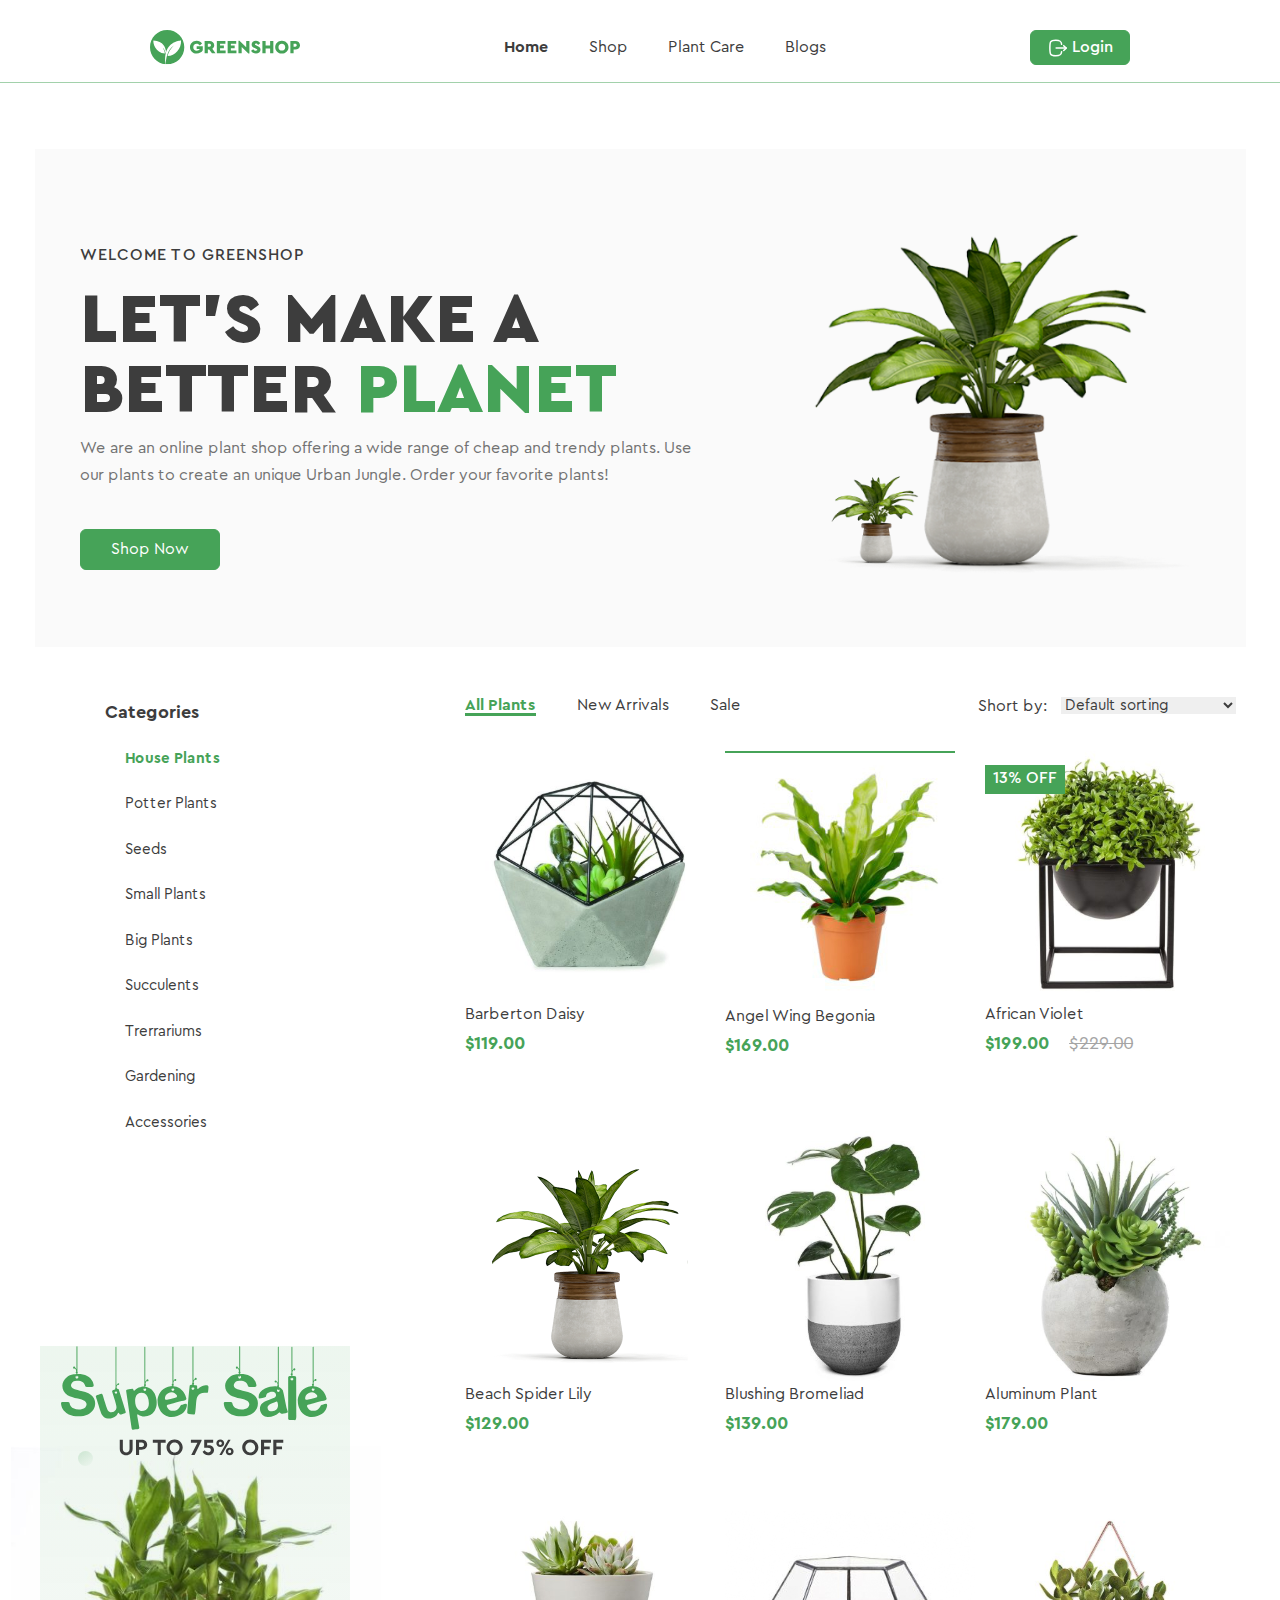
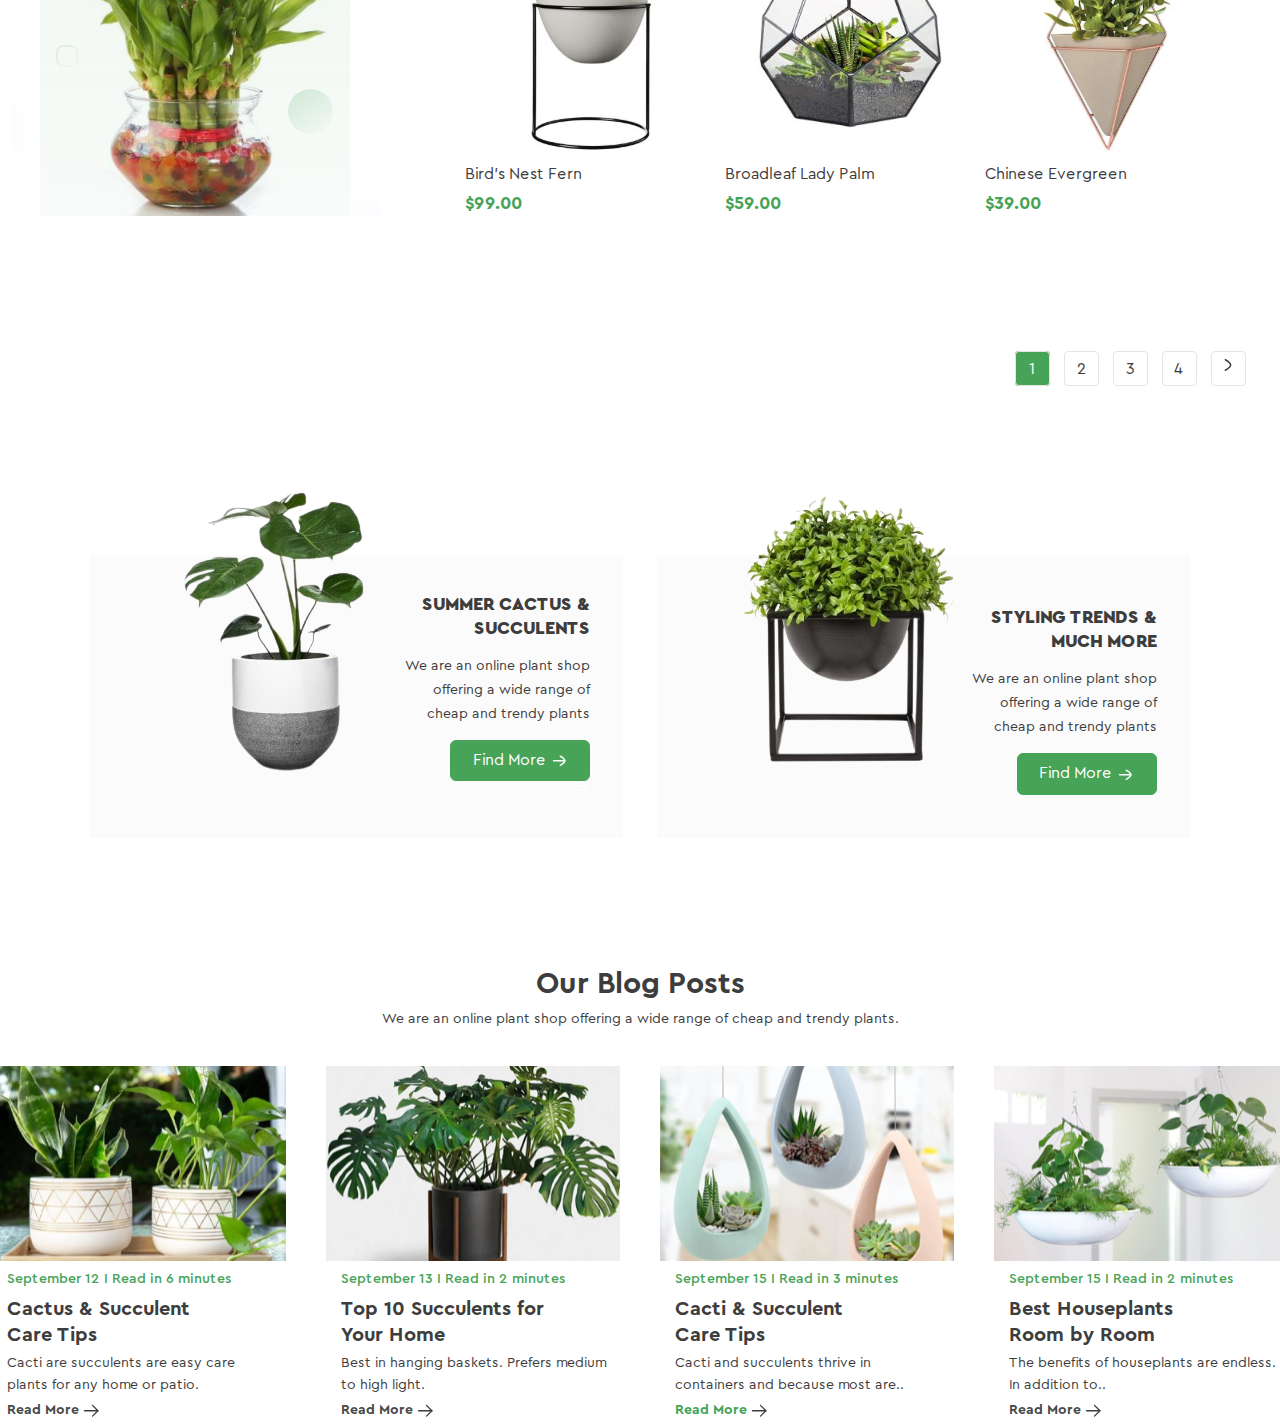
==== index.html @ 26a309f2 "Changes file" ====
<!DOCTYPE html>
<html lang="en">
  <head>
    <meta charset="UTF-8" />
    <meta name="viewport" content="width=device-width, initial-scale=1.0" />
    <title>Greenshop</title>
    <link rel="stylesheet" href="styles/normalize.css" />
    <link rel="stylesheet" href="styles/styles.css" />
  </head>
  <body>
    <div class="main_container">
      <header class="header">
        <div class="header_container">
          <div class="logo">
            <strong
              ><img src="images/Logo-2.svg" alt="logo" class="logo_2"
            /></strong>
          </div>
          <nav class="header_nav">
            <ul class="header_list">
              <li class="active_1">
                <a class="link link_2" href="#"> Home</a>
              </li>
              <li><a class="link" href="#">Shop</a></li>
              <li>
                <a class="link" href="#">Plant Care</a>
                <ul class="submenu">
                  <li class="submenu_category">
                    <a href="#" class="text_submenu_1">Drainage</a>
                  </li>
                  <li class="submenu_category">
                    <a href="#" class="text_submenu_1">Fungicides</a>
                  </li>
                  <li class="submenu_category">
                    <a href="#" class="text_submenu_1">Fertilizer</a>
                  </li>
                  <li class="submenu_category">
                    <a href="#" class="text_submenu_1"
                      >Priming<img
                        src="images/Frame_right.png"
                        alt=""
                        class="frame_black_right"
                      />
                      <img
                        src="images/Frame_left_white.png"
                        alt=""
                        class="frame_white_left"
                      />
                    </a>
                    <ul class="second_menu">
                      <li>
                        <a href="#" class="text_second_menu">Universal</a>
                      </li>
                      <li>
                        <a href="#" class="text_second_menu">For Ficus</a>
                      </li>
                      <li>
                        <a href="#" class="text_second_menu">For Cacti</a>
                      </li>
                      <li>
                        <a href="#" class="text_second_menu">For Citrus</a>
                      </li>
                      <li>
                        <a href="#" class="text_second_menu"
                          >For those in bloom</a
                        >
                      </li>
                      <li>
                        <a href="#" class="text_second_menu">For Orchids</a>
                      </li>
                    </ul>
                  </li>
                </ul>
              </li>
              <li><a class="link" href="#">Blogs</a></li>
            </ul>
          </nav>
          <a class="button_login" href="registration.html">
            <img class="Logout" src="images/Logout.svg" alt="" />
            Login
          </a>
        </div>
      </header>
      <main>
        <div class="banner_container">
          <section class="banner">
            <div class="baner__text">
              <p class="text_1">Welcome to GreenShop</p>
              <h1>Let’s Make a Better <span class="divided">Planet</span></h1>
              <p class="text_2">
                We are an online plant shop offering a wide range of cheap and
                trendy plants. Use our plants to create an unique Urban Jungle.
                Order your favorite plants!
              </p>
              <a class="button_2" href="#">shop now</a>
            </div>
            <div class="banner_images">
              <img
                class="banner_img"
                src="images/img-banner.png"
                alt="flower"
              />
            </div>
          </section>
        </div>
        <section class="content_holder_clearfix">
          <aside class="sidebar">
            <h3>Categories</h3>
            <ul class="sidebar_cat">
              <li class="active_3"><a href="#">House Plants</a></li>
              <li><a href="#">Potter Plants</a></li>
              <li><a href="#">Seeds</a></li>
              <li><a href="#">Small Plants</a></li>
              <li><a href="#">Big Plants</a></li>
              <li><a href="#">Succulents</a></li>
              <li><a href="#">Trerrariums</a></li>
              <li><a href="#">Gardening</a></li>
              <li><a href="#">Accessories</a></li>
            </ul>
            <div class="sidebar_sale">
              <img
                src="images/Super-Sale-Banner.svg"
                alt="advertising"
                class="advertising"
              />
            </div>
          </aside>
          <div class="content_sidebar">
            <div class="product_sort_clearfix">
              <div class="product_sort_filter_1">
                <ul class="product_sort_filter">
                  <li class="active"><a href="#">All Plants</a></li>
                  <li><a href="#">New Arrivals</a></li>
                  <li><a href="#">Sale</a></li>
                </ul>
              </div>
              <div class="product_sort_sorting">
                <span class="product_sort_sorting_title">Short by:</span>
                <select name="sort-by" id="sort" class="sort">
                  <option value="default" class="product_sort_option">
                    Default sorting
                  </option>
                  <option value="price-low">Price: from low to high</option>
                  <option value="price-high">Price: from high to low</option>
                </select>
              </div>
            </div>
            <ul class="product_list">
              <li class="product_item">
                <div class="product_img">
                  <img
                    src="images/image_product01.svg"
                    alt=""
                    class="product_1"
                  />
                  <ul class="product_icon">
                    <li>
                      <a href="#" class="product_icon_link">
                        <svg width="20" height="20">
                          <use
                            href="images/symbol-defs.svg#icon-shopping_1"
                          ></use>
                        </svg>
                      </a>
                    </li>
                    <li>
                      <a href="#" class="product_icon_link">
                        <svg width="20" height="20">
                          <use href="images/symbol-defs.svg#icon-heart"></use>
                        </svg>
                      </a>
                    </li>
                    <li>
                      <a href="#" class="product_icon_link">
                        <svg width="20" height="20">
                          <use href="images/symbol-defs.svg#icon-Frame"></use>
                        </svg>
                      </a>
                    </li>
                  </ul>
                </div>
                <h4>Barberton Daisy</h4>
                <span class="price">$119.00</span>
              </li>

              <li class="product_item_2">
                <div class="product_img">
                  <div class="strip">
                    <img src="images/product-2.svg" alt="" class="product_2" />
                  </div>
                  <ul class="product_icon">
                    <li>
                      <a href="#" class="product_icon_link">
                        <svg width="20" height="20">
                          <use
                            href="images/symbol-defs.svg#icon-shopping_1"
                          ></use>
                        </svg>
                      </a>
                    </li>
                    <li>
                      <a href="#" class="product_icon_link">
                        <svg width="20" height="20">
                          <use
                            href="images/symbol-defs.svg#icon-heart"
                          ></use></svg
                      ></a>
                    </li>
                    <li>
                      <a href="#" class="product_icon_link">
                        <svg width="20" height="20">
                          <use
                            href="images/symbol-defs.svg#icon-Frame"
                          ></use></svg
                      ></a>
                    </li>
                  </ul>
                </div>
                <h4 class="text_angel_wing">Angel Wing Begonia</h4>
                <span class="price_2">$169.00</span>
              </li>

              <li class="product_item">
                <div class="product_img_3">
                  <span class="info_sale">13% off</span>
                  <img src="images/product3.svg" alt="" class="product_1" />
                  <ul class="product_icon">
                    <li>
                      <a href="#" class="product_icon_link">
                        <svg width="20" height="20">
                          <use
                            href="images/symbol-defs.svg#icon-shopping_1"
                          ></use>
                        </svg>
                      </a>
                    </li>
                    <li>
                      <a href="#" class="product_icon_link">
                        <svg width="20" height="20">
                          <use
                            href="images/symbol-defs.svg#icon-heart"
                          ></use></svg
                      ></a>
                    </li>
                    <li>
                      <a href="#" class="product_icon_link"
                        ><svg width="20" height="20">
                          <use
                            href="images/symbol-defs.svg#icon-Frame"
                          ></use></svg
                      ></a>
                    </li>
                  </ul>
                </div>
                <h4>African Violet</h4>
                <span class="price">$199.00</span>
                <del class="price_crossed_out">$229.00</del>
              </li>

              <li class="product_item">
                <div class="product_img">
                  <img src="images/product4.svg" alt="" class="product4" />
                  <ul class="product_icon">
                    <li>
                      <a href="#" class="product_icon_link">
                        <svg width="20" height="20">
                          <use
                            href="images/symbol-defs.svg#icon-shopping_1"
                          ></use>
                        </svg>
                      </a>
                    </li>
                    <li>
                      <a href="#" class="product_icon_link">
                        <svg width="20" height="20">
                          <use
                            href="images/symbol-defs.svg#icon-heart"
                          ></use></svg
                      ></a>
                    </li>
                    <li>
                      <a href="#" class="product_icon_link"
                        ><svg width="20" height="20">
                          <use
                            href="images/symbol-defs.svg#icon-Frame"
                          ></use></svg
                      ></a>
                    </li>
                  </ul>
                </div>
                <h4>Beach Spider Lily</h4>
                <span class="price">$129.00</span>
              </li>

              <li class="product_item">
                <div class="product_img">
                  <img src="images/product5.svg" alt="" class="product_1" />
                  <ul class="product_icon">
                    <li>
                      <a href="#" class="product_icon_link">
                        <svg width="20" height="20">
                          <use
                            href="images/symbol-defs.svg#icon-shopping_1"
                          ></use>
                        </svg>
                      </a>
                    </li>
                    <li>
                      <a href="#" class="product_icon_link">
                        <svg width="20" height="20">
                          <use
                            href="images/symbol-defs.svg#icon-heart"
                          ></use></svg
                      ></a>
                    </li>
                    <li>
                      <a href="#" class="product_icon_link"
                        ><svg width="20" height="20">
                          <use
                            href="images/symbol-defs.svg#icon-Frame"
                          ></use></svg
                      ></a>
                    </li>
                  </ul>
                </div>
                <h4>Blushing Bromeliad</h4>
                <span class="price">$139.00</span>
              </li>

              <li class="product_item">
                <div class="product_img">
                  <img src="images/product6.svg" alt="" class="product_1" />
                  <ul class="product_icon">
                    <li>
                      <a href="#" class="product_icon_link">
                        <svg width="20" height="20">
                          <use
                            href="images/symbol-defs.svg#icon-shopping_1"
                          ></use>
                        </svg>
                      </a>
                    </li>
                    <li>
                      <a href="#" class="product_icon_link">
                        <svg width="20" height="20">
                          <use
                            href="images/symbol-defs.svg#icon-heart"
                          ></use></svg
                      ></a>
                    </li>
                    <li>
                      <a href="#" class="product_icon_link"
                        ><svg width="20" height="20">
                          <use
                            href="images/symbol-defs.svg#icon-Frame"
                          ></use></svg
                      ></a>
                    </li>
                  </ul>
                </div>
                <h4>Aluminum Plant</h4>
                <span class="price">$179.00</span>
              </li>

              <li class="product_item">
                <div class="product_img">
                  <img src="images/product7.svg" alt="" class="product_1" />
                  <ul class="product_icon">
                    <li>
                      <a href="#" class="product_icon_link">
                        <svg width="20" height="20">
                          <use
                            href="images/symbol-defs.svg#icon-shopping_1"
                          ></use>
                        </svg>
                      </a>
                    </li>
                    <li>
                      <a href="#" class="product_icon_link">
                        <svg width="20" height="20">
                          <use
                            href="images/symbol-defs.svg#icon-heart"
                          ></use></svg
                      ></a>
                    </li>
                    <li>
                      <a href="#" class="product_icon_link">
                        <svg width="20" height="20">
                          <use
                            href="images/symbol-defs.svg#icon-Frame"
                          ></use></svg
                      ></a>
                    </li>
                  </ul>
                </div>
                <h4>Bird's Nest Fern</h4>
                <span class="price">$99.00</span>
              </li>

              <li class="product_item">
                <div class="product_img">
                  <img src="images/product8.svg" alt="" class="product_1" />
                  <ul class="product_icon">
                    <li>
                      <a href="#" class="product_icon_link">
                        <svg width="20" height="20">
                          <use
                            href="images/symbol-defs.svg#icon-shopping_1"
                          ></use>
                        </svg>
                      </a>
                    </li>
                    <li>
                      <a href="#" class="product_icon_link">
                        <svg width="20" height="20">
                          <use
                            href="images/symbol-defs.svg#icon-heart"
                          ></use></svg
                      ></a>
                    </li>
                    <li>
                      <a href="#" class="product_icon_link"
                        ><svg width="20" height="20">
                          <use
                            href="images/symbol-defs.svg#icon-Frame"
                          ></use></svg
                      ></a>
                    </li>
                  </ul>
                </div>
                <h4>Broadleaf Lady Palm</h4>
                <span class="price">$59.00</span>
              </li>

              <li class="product_item">
                <div class="product_img">
                  <img src="images/product9.svg" alt="" class="product_1" />
                  <ul class="product_icon">
                    <li>
                      <a href="#" class="product_icon_link">
                        <svg width="20" height="20">
                          <use
                            href="images/symbol-defs.svg#icon-shopping_1"
                          ></use>
                        </svg>
                      </a>
                    </li>
                    <li>
                      <a href="#" class="product_icon_link">
                        <svg width="20" height="20">
                          <use
                            href="images/symbol-defs.svg#icon-heart"
                          ></use></svg
                      ></a>
                    </li>
                    <li>
                      <a href="#" class="product_icon_link"
                        ><svg width="20" height="20">
                          <use
                            href="images/symbol-defs.svg#icon-Frame"
                          ></use></svg
                      ></a>
                    </li>
                  </ul>
                </div>
                <h4>Chinese Evergreen</h4>
                <span class="price">$39.00</span>
              </li>
            </ul>
            <div class="pages">
              <ul class="pages">
                <li class="number_1"><a href="#">1</a></li>
                <li><a href="#">2</a></li>
                <li><a href="#">3</a></li>
                <li><a href="#">4</a></li>
                <li>
                  <a href="#">
                    <img src="images/arrow_right_2.svg" alt="" />
                  </a>
                </li>
              </ul>
            </div>
          </div>
        </section>

        <div class="twins_plants_container">
          <div class="twins_plants">
            <div class="twins_plants_img">
              <img src="images/twins_plant_1.png" alt="" />
            </div>
            <div class="text_right">
              <h1 class="text_bold_1">Summer cactus & succulents</h1>
              <p>
                We are an online plant shop offering a wide range of cheap and
                trendy plants
              </p>
              <div class="text_find_more">
                <a class="button_2" href="#"
                  >Find More
                  <img
                    src="images/white_arrow _right.svg"
                    alt=""
                    class="white_arrow"
                  />
                </a>
              </div>
              <img src="images/arrow.svg" alt="" />
            </div>
          </div>
          <div class="twins_plants">
            <div class="twins_plants_img">
              <img src="images/twins_plant_2.png" alt="" />
            </div>

            <div class="text_right">
              <h1 class="text_bold_1">Styling Trends & much more</h1>
              <p>
                We are an online plant shop offering a wide range of cheap and
                trendy plants
              </p>
              <a class="button_2" href="#"
                >Find More
                <img
                  src="images/white_arrow _right.svg"
                  alt=""
                  class="white_arrow"
                />
              </a>
            </div>
          </div>
        </div>

        <section class="blog_posts">
          <div class="blog_header">
            <h class="text_our_blog">Our Blog Posts</h>
            <p class="text_we_are_an_online">
              We are an online plant shop offering a wide range of cheap and
              trendy plants.
            </p>
          </div>
          <div class="blog_container">
            <div class="blog_container_text">
              <img src="images/1_img_flex.svg" alt="" class="plant" />
              <div class="all_text">
                <time datetime="2024-09-13"
                  >September 12 I Read in 6 minutes</time
                >
                <p class="bold_text_under_picture">
                  Cactus & Succulent<span class="new_line">Care Tips</span>
                </p>
                <p class="text_small">
                  Cacti are succulents are easy care plants for any home or
                  patio.
                </p>
                <a href="#" class="active"
                  >Read More
                  <img
                    src="images/small_arrow.svg"
                    alt=""
                    class="arrow_small"
                  />
                </a>
              </div>
            </div>

            <div class="blog_container_text">
              <img src="images/2_plants.svg" alt="" class="plant" />
              <div class="all_text">
                <time datetime="2024-09-12"
                  >September 13 I Read in 2 minutes</time
                >
                <p class="bold_text_under_picture">
                  Top 10 Succulents for<span class="new_line">Your Home</span>
                </p>
                <p class="text_small">
                  Best in hanging baskets. Prefers medium to high light.
                </p>
                <a href="#" class="active"
                  >Read More
                  <img
                    src="images/small_arrow.svg"
                    alt=""
                    class="arrow_small"
                  />
                </a>
              </div>
            </div>

            <div class="blog_container_text">
              <img src="images/3_img_flex.svg" alt="" class="plant" />
              <div class="all_text">
                <time datetime="2024-09-14"
                  >September 15 I Read in 3 minutes</time
                >
                <p class="bold_text_under_picture">
                  Cacti & Succulent <span class="new_line">Care Tips</span>
                </p>
                <p class="text_small">
                  Cacti and succulents thrive in containers and because most
                  are..
                </p>
                <a href="#" class="active_2"
                  >Read More
                  <img
                    src="images/small_arrow.svg"
                    alt=""
                    class="arrow_small"
                  />
                </a>
              </div>
            </div>

            <div class="blog_container_text">
              <img src="images/4_img_flex.svg" alt="" class="plant" />
              <div class="all_text">
                <time datetime="2024-09-15"
                  >September 15 I Read in 2 minutes</time
                >
                <p class="bold_text_under_picture">
                  Best Houseplants<span class="new_line">Room by Room</span>
                </p>
                <p class="text_small">
                  The benefits of houseplants are endless. In addition to..
                </p>
                <a href="#" class="active"
                  >Read More
                  <img
                    src="images/small_arrow.svg"
                    alt=""
                    class="arrow_small"
                  />
                </a>
              </div>
            </div>
          </div>
        </section>
      </main>
    </div>
  </body>
</html>
---- styles/styles.css ----
@font-face {
  font-family: "Cera Pro";
  src: url("../fonts/CeraPro-Regular.woff2") format("woff2");
  font-weight: normal;
  font-style: normal;
}

@font-face {
  font-family: "Cera Pro";
  src: url("../fonts/CeraPro-Black.woff2") format("woff2");
  font-weight: 900;
  font-style: normal;
}

@font-face {
  font-family: "Cera Pro";
  src: url("../fonts/CeraPro-Medium.woff2") format("woff2");
  font-weight: 500;
  font-style: normal;
}
@font-face {
  font-family: "Cera Pro";
  src: url("../fonts/CeraPro-Bold.woff2") format("woff2");
  font-weight: 700;
  font-style: normal;
}
body {
  font-family: "Cera Pro", sans-serif;
  line-height: 1.7;
  color: #3d3d3d;
  display: flex;
  font-size: 16px;
  justify-content: center;
}

.login-text {
  color: #2d2d2d;
  font-size: 20px;
  font-family: "Cera Pro", sans-serif;
  font-weight: 600;
  display: inline;
  border-radius: 5px;
  padding-left: 4%;
  margin-bottom: 70px;
}

.I-text {
  height: 16px;
  display: inline-block;
  border-left: 1px solid #848484;
  margin: 0 10px;
  width: 2px;
}

.button {
  background: #46a358;
  color: #fff;
  border: 6px solid #46a358;
  padding: 10px;
  text-align: center;
  font-size: 16px;
  border-radius: 5px;
  cursor: pointer;
  width: 304px;
  margin-top: 45px;
  margin-bottom: 41px;
  font-weight: 700;
}

.button:hover {
  background: #fff;
  color: #46a358;
}

.form-container {
  background: white;
  padding: 50px;
  border-radius: 10px;
  box-shadow: 0px 0px 10px rgba(0, 0, 0, 0.1);
  text-align: center;
  width: 350px;
  height: 667px;
  position: absolute;
  top: 50%;
  left: 50%;
  transform: translate(-50%, -50%);
}

.product4 {
  height: 250px;
  width: 250px;
}

input {
  display: block;
  margin-top: 10px;
  padding: 12px;
  margin: 16px 14px;
  width: 279px;
  border-radius: 5px;
  border: 1px solid #ccc;
  margin-top: 10px;
  margin-bottom: 20px;
}

.logo_2 {
  position: relative;
  left: 150px;
}

.social-login {
  display: flex;
  justify-content: center;
  align-items: center;
  text-align: center;
  width: 300px;
  height: 40px;
  border: 1px solid #ccc;
  text-decoration: none;
  gap: 10px;
  transition: 0.2s;
  margin-top: 5px;
  margin-bottom: 15px;
  border-radius: 5px;
  background-color: white;
  width: 300px;
  margin: 15px 14px;
}

.shift-right {
  font-size: 13px;
  font-weight: 400;
  color: #3d3d3d;
  display: block;
  margin: 30px auto;
}

.social-login:hover a {
  color: #1d26d2;
}

.shift-right::after,
.shift-right::before {
  content: "";
  display: inline-block;
  vertical-align: middle;
  margin: 0 14px;
  width: 95px;
  height: 1px;
  background: #eaeaea;
}

.register-text {
  color: #429352;
  font-size: 20px;
  font-family: "Cera Pro", sans-serif;
  font-weight: 600;
  display: inline;
  border-radius: 6px;
}

.header_container {
  border-bottom: 1px solid rgba(70, 163, 88, 50%);
  padding-top: 30px;
  padding-bottom: 17px;
  margin-bottom: 12px;
  display: flex;
  align-items: center;
  position: fixed;
  left: 0;
  right: 0;
  top: 0;
  background: #ffffff;
  z-index: 99999;
}
.banner_container {
  background-color: rgba(245, 245, 245, 50%);
  padding: 30px 15px;
  font-size: 16px;
  margin-bottom: 50px;
}
.clearfix::after {
  content: "";
  display: block;
  clear: both;
}
.logo {
  width: 150px;
  vertical-align: middle;
}
.header_social {
  width: 351px;
}

.header_nav {
  flex-grow: 1;
}

.product_sort_filter_1 {
  flex-grow: 1;
}

.header_list {
  list-style-type: none;
  text-decoration: none;
  color: #3d3d3d;
  padding-left: 0;
  display: flex;
  justify-content: center;
  margin: 0;
  padding: 0;
  position: relative;
}

.header_list li a {
  width: 100%;
}

.link {
  text-decoration: none;
  color: #3d3d3d;
  padding-bottom: 36px;
}
h1 {
  font-weight: 900;
  text-transform: uppercase;
  font-size: 70px;
  line-height: 1;
  margin: 0 0 10px;
  color: #3d3d3d;
}
.text_1 {
  font-weight: 500;
  text-transform: uppercase;
  color: #3d3d3d;
  letter-spacing: 1px;
}
.text_2 {
  color: #727272;
  margin-top: 0;
  margin-bottom: 40px;
}
.divided {
  color: #46a358;
}

.header_list .link:hover {
  border-bottom: solid 3px #46a358;
  position: relative;
  padding-bottom: 24px;
}

.link_2 {
  font-weight: 700;
}
.button_login {
  font-weight: 500;
  width: 100px;
  height: 35px;
  background-color: #46a358;
  color: #fff;
  border: 1px solid #46a358;
  padding: 3px 10px;
  font-size: 16px;
  text-decoration: none;
  text-align: center;
  border-radius: 6px;
  display: inline-block;
  vertical-align: middle;
  position: relative;
  right: 150px;
}

.button_login:hover {
  background: #fff;
  color: #46a358;
}

.Logout {
  display: inline-block;
  vertical-align: middle;
}
.button_2 {
  min-width: 140px;
  background-color: #46a358;
  color: #fff;
  display: inline-block;
  border: 1px solid #46a358;
  border-radius: 6px;
  padding: 6px 10px;
  text-decoration: none;
  text-align: center;
  text-transform: capitalize;
  text-transform: capitalize;
}

.button_2:hover {
  background: #fff;
  color: #46a358;
}

.text_find_more {
  text-align: right;
}

.text_find_more {
  text-align: right;
}

.banner_images {
  display: inline-block;
  vertical-align: middle;
  text-align: center;
  width: 38%;
}
.form_conteiner,
.text_email {
  display: flex;
  align-items: center;
  justify-content: center;
  gap: 10px;
}
.form-register,
.text_register {
  display: flex;
  align-items: center;
  justify-content: center;
  gap: 10px;
}
.login {
  background-color: #fff;
  color: black;
  width: 78px;
  height: 16px;
  font-size: 20px;
  line-height: 16px;
  border: 0;
}
.button_register {
  background-color: #fff;
  color: #46a358;
  width: 78px;
  height: 16px;
  font-size: 20px;
  line-height: 16px;
  border: 0;
}
.input {
  display: inline-block;
  margin-bottom: 20px;
}
.button_text {
  display: block;
  background-color: #46a358;
  color: #fff;
  width: 300px;
  height: 45px;
  border: 1px solid #46a358;
  padding: 10px;
  text-align: center;
  font-size: 16px;
  border-radius: 5px;
  margin: 0 auto 15px;
}

.button-text:hover {
  background-color: #fff;
  color: #46a358;
}

.social_login {
  display: flex;
  justify-content: center;
  align-items: center;
  width: 300px;
  height: 40px;
  border: 1px solid #eaeaea;
  text-decoration: none;
  gap: 10px;
  transition: 0.2s;
  margin: 0 auto 15px;
}

.social_login:hover {
  box-shadow: 4px 4px 4px rgb(0, 0, 0, 0.42);
}

.banner {
  padding: 30px;
  display: flex;
  align-items: center;
  justify-content: space-between;
}
.baner__text {
  flex-basis: 55%;
}

.active a,
.product_sort_filter a:hover {
  border-bottom: solid 3px #46a358;
  transition: border-bottom 0.3s ease;
}

.product_item_2 .product_img .strip {
  border-top: solid 2px #46a358;
}

.product_item:hover .product_img .product_1,
.product_item:hover .product_img_3 .product4,
.product_item:hover .product_img_3 .product_1 {
  border-top: solid 2px #46a358;
}

.strip img {
  transition: border-top 0.3s ease, opacity 0.3s ease;
}

.banner_img {
  max-width: 100%;
}

.ba .line::after,
.line::before {
  content: "";
  display: inline-block;
  vertical-align: middle;
  margin: 0 6px;
  width: 95px;
  height: 1px;
  background-color: #eaeaea;
}
.btn::after,
.btn::before {
  content: "";
  display: inline-block;
  vertical-align: middle;
  width: 0.3px;
  height: 16px;
  background-color: #3d3d3d;
}
.icon_facebook,
.icon_google {
  width: 20px;
}

.content_holder_clearfix {
  display: flex;
  margin-bottom: 94px;
}

.sidebar {
  padding: 0px 10px 0px 50px;
  font-size: 15px;
  flex-basis: 310px;
  flex-shrink: 0;
  display: flex;
  flex-direction: column;
}

.advertising {
  margin-bottom: 170px;
  position: relative;
  right: 74px;
}

.sidebar_sale {
  margin-top: auto;
}

.main_container {
  width: 100%;
  max-width: 1211px;
  padding-top: 149px;
}

.sidebar_cat {
  list-style-type: none;
  margin: 0 0 50px;
}
.sidebar_cat .active_3 {
  color: #46a358;
  font-weight: 700;
}
.sidebar_cat li {
  margin-bottom: 20px;
}
.sidebar_cat a {
  text-decoration: none;
  color: inherit;
}
.sidebar_cat a:hover {
  color: #46a358;
}
.sidebar h3 {
  margin-top: 0;
  font-size: 18px;
  padding-left: 20px;
}
.sidebar + .content_sidebar {
  width: calc(100% - 310px);
}

.product_sort_clearfix {
  margin-top: -5px;
}

.product_sort_filter {
  list-style-type: none;
  padding: 0;
  margin: 0;
  float: left;
  text-transform: capitalize;
}
.product_sort_sorting {
  float: right;
  position: relative;
  right: 10px;
}
.product_sort_sorting_title,
.product_sort_select {
  display: inline-block;
  vertical-align: middle;
}

.sort {
  border: none;
  color: #3d3d3d;
  font-size: 15px;
}

.product_sort_sorting_title {
  margin-right: 10px;
}
.product_sort_option::after {
  content: "";
  display: inline-block;
  width: 16px;
  height: 16px;
  vertical-align: middle;
  background: url("../images/Arrow\ -\ Down\ 2.svg");
}

.arrow_down_2 {
  width: 16px;
  height: 16px;
  vertical-align: middle;
}

.product_sort_filter li {
  display: inline-block;
  margin-right: 37px;
}
.product_sort_filter li.active {
  font-weight: 700;
  color: #46a358;
}
.product_sort_filter a:hover {
  color: #46a358;
}

.product_sort_filter a {
  text-decoration: none;
  color: inherit;
}
.product_list {
  list-style-type: none;
  margin: 0 0 90px;
  padding: 0;
  display: flex;
  flex-wrap: wrap;
  float: right;
  gap: 30px;
  padding-top: 31px;
}

.product_item {
  height: 350px;
  width: calc(33.33% - 30px);
}

.product_item_2 {
  height: 350px;
  width: calc(33.33% - 30px);
  position: relative;
  display: inline-block;
}

.price_crossed_out {
  font-size: 18px;
  color: #a5a5a5;
  padding-left: 16px;
}

.product_item h4 {
  font-weight: normal;
  font-size: 16px;
  margin: 0;
}

.product_item_2 h4 {
  font-weight: normal;
  font-size: 16px;
  margin: 0;
}

.price {
  font-size: 18px;
  font-weight: 700;
  color: #46a358;
}

.price_2 {
  font-size: 18px;
  font-weight: 700;
  color: #46a358;
  bottom: 27px;
}

.product_img {
  object-fit: cover;
  position: relative;
}

.product_img_3 {
  object-fit: cover;
  position: relative;
}

.pages {
  list-style-type: none;
  margin: 0;
  padding: 0;
  text-align: right;
}
.pages li {
  margin-left: 10px;
  display: inline-block;
  text-align: center;
}
.pages li.active a,
.pages a:hover {
  background: #46a358;
  color: #fff;
}

.number_1 {
  list-style-type: none;
  margin: 0;
  padding: 0;
  text-align: right;
  background: #46a358;
  color: #fff;
  border-radius: 4px;
}

.pages a {
  width: 35px;
  height: 35px;
  text-decoration: none;
  display: inline-block;
  border-radius: 4px;
  border: 1px solid #e5e5e5;
  padding-top: 4px;
  color: inherit;
}
.product_sort {
  margin-bottom: 31px;
}

.twins_plants_container {
  display: flex;
  padding-top: 75px;
  justify-content: center;
  gap: 34px;
  padding-bottom: 138px;
}
.twins_plants {
  background: #fbfbfb;
  display: flex;
  justify-content: flex-end;
  align-items: center;
  flex-basis: 50%;
  padding-right: 30px;
  max-width: 44%;
}

.text_bold_1 {
  font-weight: 900;
  font-size: 18px;
  line-height: 24px;
  text-transform: uppercase;
  text-align: right;
}

.twins_plants_img img {
  margin-top: -130px;
  margin-right: 105px;
}

.twins_plant_first a,
.twins_plant_seconda {
  text-transform: capitalize;
  font-weight: 300;
}

.text_right {
  text-align: right;
  padding: 37px 3px 30px;
  max-width: 40%;
  margin-left: -140px;
}

.text_right p {
  font-size: 14px;
  line-height: 24px;
}

.blog_container_text p {
  margin: 0 auto;
  padding-top: 4px;
  width: 268px;
}

.text_small {
  line-height: 22px;
  font-size: 14px;
}

.blog_container_text time {
  color: #46a358;
  font-weight: 500;
  line-height: 16px;
  font-size: 14px;
}

.blog_container_text a:hover {
  color: #46a358;
}

.all_text {
  padding: 4px 11px 4px 15px;
}

.plants_2 {
  width: 268px;
}

.blog_container_text .blog_container_text {
  width: 268px;
  height: 362px;
  margin-left: -78px;
}

.blog_header {
  display: flex;
  justify-content: center;
  margin-bottom: 35px;
  align-items: center;
  flex-flow: column wrap;
}

.text_our_blog {
  font-weight: 700;
  font-size: 30px;
  line-height: 16px;
  margin: 0;
  text-transform: capitalize;
}

.text_we_are_an_online {
  margin: 0;
  margin-top: 15px;
  line-height: 24px;
  font-size: 14px;
}

.white_arrow {
  vertical-align: middle;
  width: 18px;
  height: 18px;
}

.bold_text_under_picture {
  text-align: left;
  font-weight: 700;
  font-size: 20px;
  line-height: 26px;
}

.blog_container {
  display: flex;
  gap: 40px;
  justify-content: center;
}

.blog_container_text time {
  color: #46a358;
  font-weight: 500;
  line-height: 16px;
  font-size: 14px;
}

.blog_container_text .active,
.blog_container_text .active_2 {
  font-weight: 700;
  font-size: 14px;
  line-height: 16px;
  color: #46a358;
  text-decoration: none;
}

.blog_container_text .active {
  color: #3d3d3df1;
  font-weight: 700;
  text-decoration: none;
}

.blog_container_text,
.read_more_active a {
  text-decoration: none;
  color: inherit;
}
.blog_container_text a:hover {
  color: #46a358;
}

.arrow_small {
  vertical-align: middle;
  width: 16px;
  height: 16px;
}

.all_text {
  padding: 4px 11px 4px 15px;
}

.blog_container_text .blog_container_text {
  width: 268px;
  height: 362px;
}

.plant {
  object-fit: cover;
  width: 100%;
  height: 195px;
}

.info_sale {
  padding: 5px;
  background: #46a358;
  position: absolute;
  top: 14px;
  left: 0px;
  text-transform: uppercase;
  width: 80px;
  line-height: 16px;
  font-size: 16px;
  font-weight: 500;
  color: #ffffff;
  text-align: center;
  height: 29px;
}

.product_icon {
  list-style-type: none;
  position: absolute;
  bottom: 1px;
  left: 0;
  right: 0;
  justify-content: center;
  gap: 10px;
  padding: 0;
  display: none;
  text-decoration: none;
}

.product_icon_link {
  border-radius: 4px;
  width: 35px;
  height: 35px;
  display: flex;
  justify-content: center;
  align-items: center;
  text-decoration: none;
  position: relative;
  bottom: -10px;
  background: #ffffff;
}

.product_icon_link:hover svg path {
  fill: #000000;
}

.product_icon_link:hover svg {
  fill: #46a358;
}

.product_img:hover .product_icon {
  display: flex;
}

.submenu {
  background: #edf6ee;
  list-style-type: none;
  padding: 0;
  position: absolute;
  width: 188px;
  left: 55%;
  transform: translateX(-55%);
  display: none;
}

.text_submenu_1 {
  text-decoration: none;
  padding: 0;
  margin: 0;
  color: #3d3d3d;
  line-height: 20px;
  font-size: 16px;
}

.header_list li:hover {
  display: block;
}

.header_list > li {
  margin: 0 20px;
  position: relative;
}

.header_list li:hover .submenu {
  display: block;
}

.submenu a {
  padding: 8px 14px;
  display: block;
}

.submenu li {
  border-bottom: 1px solid #000000;
}

.submenu a:hover {
  background: #1a712a;
  color: #ffffff;
}

.frame_black_right,
.frame_white_left {
  width: 6px;
  height: 10px;
  position: absolute;
  right: 24px;
  top: 50%;
  transform: translateY(-50%);
  transition: opacity 0.3s ease;
}

.frame_white_left {
  opacity: 0;
  visibility: hidden;
}

.frame_black_right {
  opacity: 1;
  visibility: visible;
}

.submenu_category {
  position: relative;
}

.submenu_category:hover .frame_black_right {
  transform: rotate(180deg);
  /* display: none; */
  opacity: 0;
  visibility: hidden;
}

.submenu_category:hover .frame_white_left {
  /* display: inline-block; */
  opacity: 1;
  visibility: visible;
}

.second_menu {
  list-style-type: none;
  top: 0;
  left: 100%;
  background: #edf6ee;
  width: 178px;
  position: absolute;
  padding: 0;
  display: none;
}

.text_second_menu {
  text-decoration: none;
  color: #3d3d3d;
  line-height: 20px;
  font-size: 16px;
}

.submenu_category:hover .second_menu {
  display: block;
}

.submenu_category li:has(ul) {
  background-image: ("...images/frame 9.png");
  background-repeat: no-repeat;
  background-position: 90% 50%;
}

.new_line {
  display: block;
}
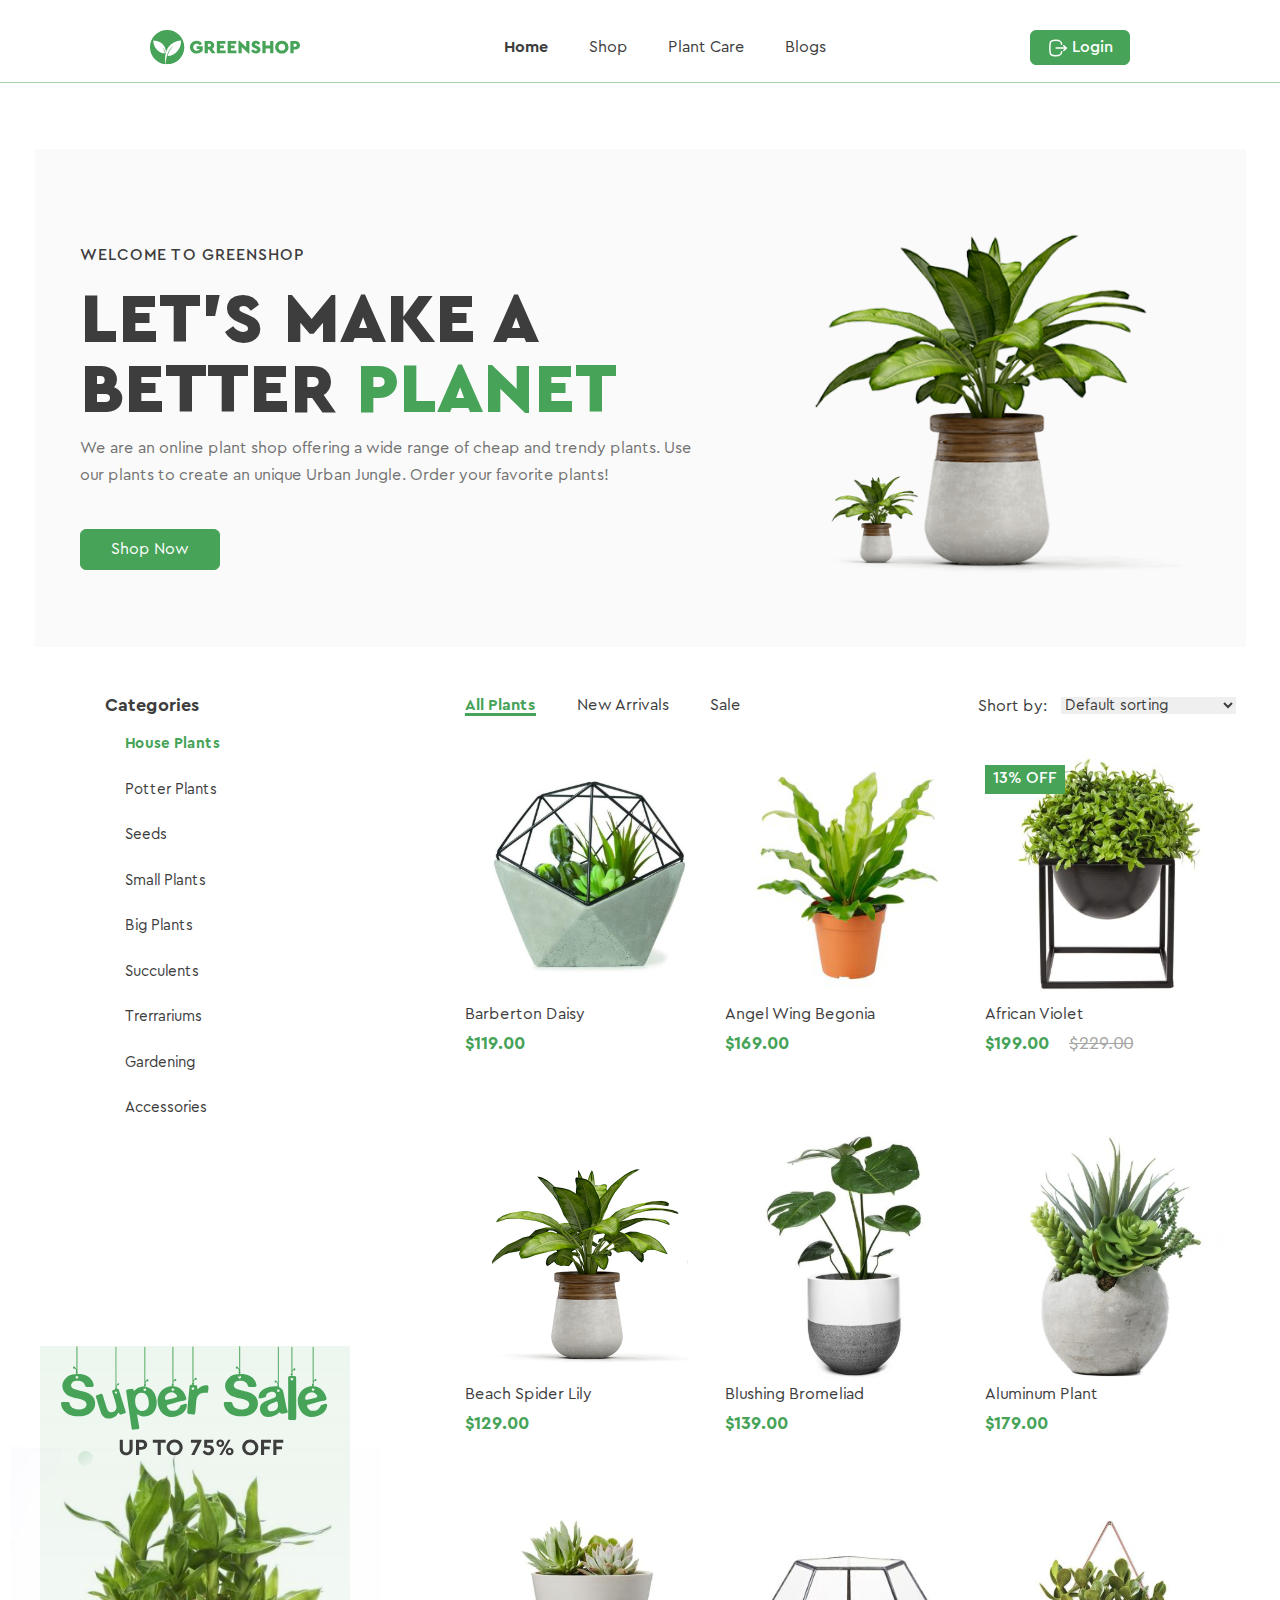
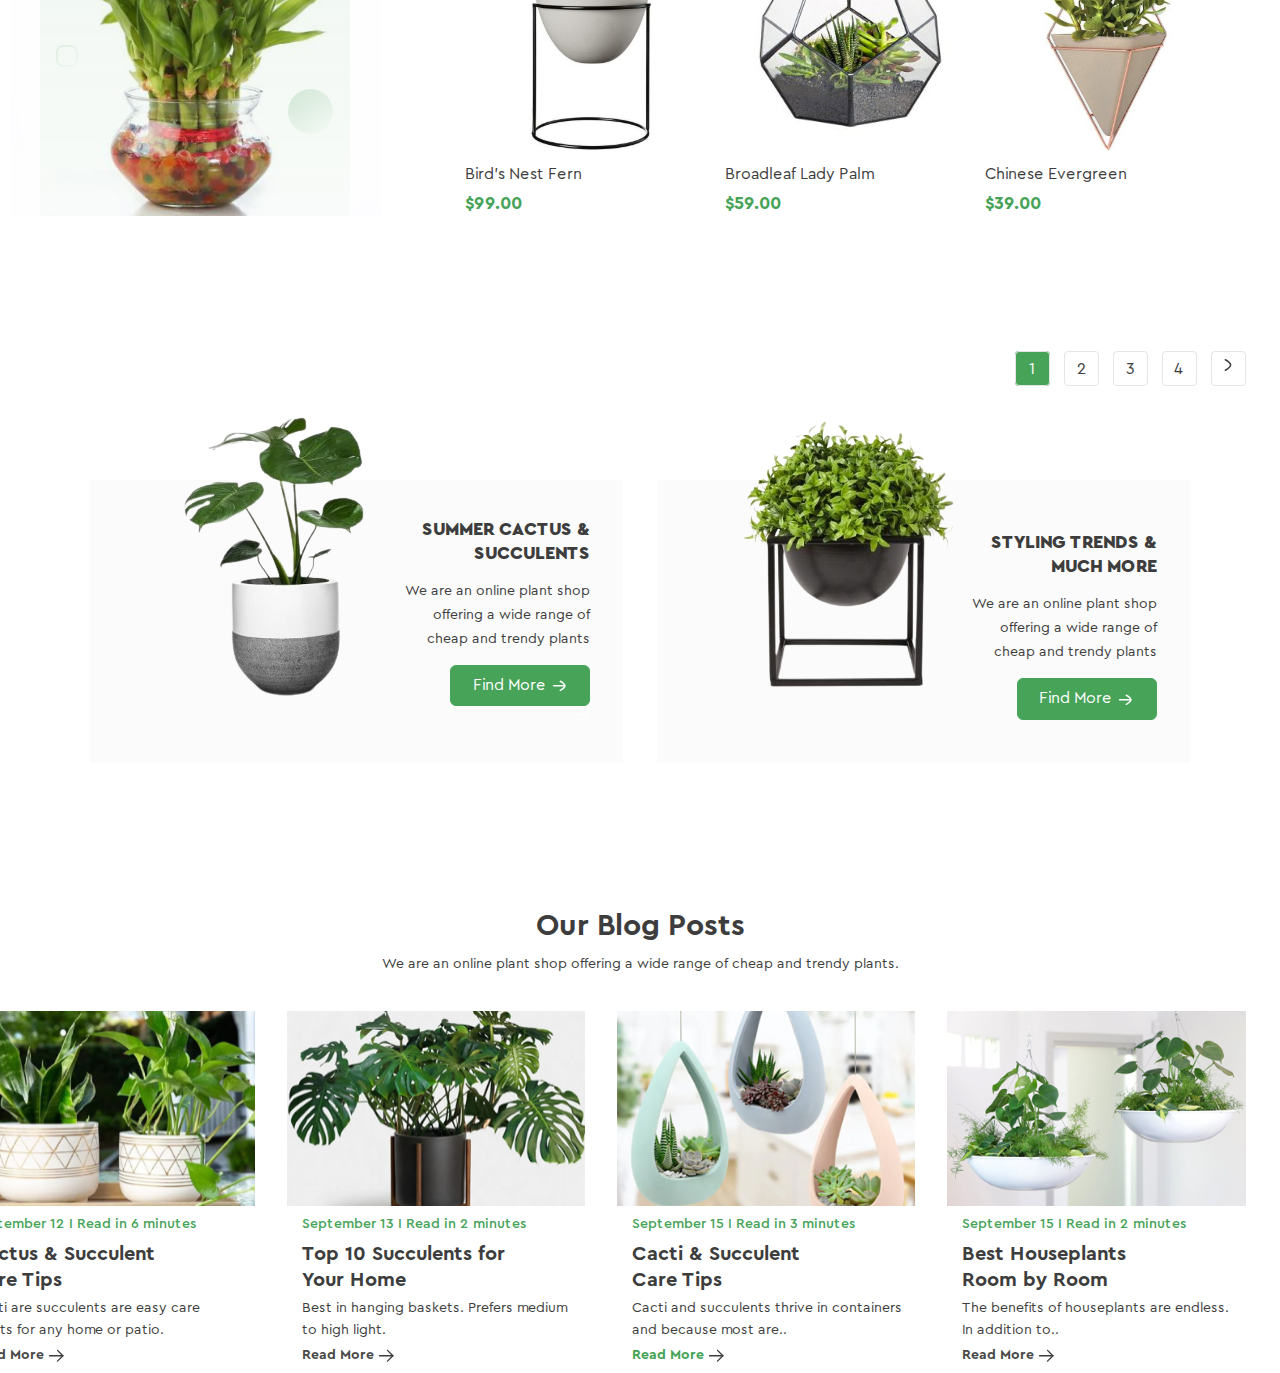
==== commit 59ee207d: "Added multi-level menus" ====
--- a/index.html
+++ b/index.html
@@ -35,7 +35,7 @@
                     <a href="#" class="text_submenu_1">Fertilizer</a>
                   </li>
                   <li class="submenu_category">
-                    <a href="#" class="text_submenu_1"
+                    <a href="#" class="text_submenu_2"
                       >Priming<img
                         src="images/Frame_right.png"
                         alt=""
@@ -105,7 +105,7 @@
         </div>
         <section class="content_holder_clearfix">
           <aside class="sidebar">
-            <h3>Categories</h3>
+            <p>Categories</p>
             <ul class="sidebar_cat">
               <li class="active_3"><a href="#">House Plants</a></li>
               <li><a href="#">Potter Plants</a></li>
@@ -221,36 +221,38 @@
               </li>
 
               <li class="product_item">
-                <div class="product_img_3">
-                  <span class="info_sale">13% off</span>
-                  <img src="images/product3.svg" alt="" class="product_1" />
-                  <ul class="product_icon">
-                    <li>
-                      <a href="#" class="product_icon_link">
-                        <svg width="20" height="20">
-                          <use
-                            href="images/symbol-defs.svg#icon-shopping_1"
-                          ></use>
-                        </svg>
-                      </a>
-                    </li>
-                    <li>
-                      <a href="#" class="product_icon_link">
-                        <svg width="20" height="20">
-                          <use
-                            href="images/symbol-defs.svg#icon-heart"
-                          ></use></svg
-                      ></a>
-                    </li>
-                    <li>
-                      <a href="#" class="product_icon_link"
-                        ><svg width="20" height="20">
-                          <use
-                            href="images/symbol-defs.svg#icon-Frame"
-                          ></use></svg
-                      ></a>
-                    </li>
-                  </ul>
+                <div class="product_img">
+                  <div class="sale">
+                    <span class="info_sale">13% off</span>
+                    <img src="images/product3.svg" alt="" class="product_1" />
+                    <ul class="product_icon">
+                      <li>
+                        <a href="#" class="product_icon_link">
+                          <svg width="20" height="20">
+                            <use
+                              href="images/symbol-defs.svg#icon-shopping_1"
+                            ></use>
+                          </svg>
+                        </a>
+                      </li>
+                      <li>
+                        <a href="#" class="product_icon_link">
+                          <svg width="20" height="20">
+                            <use
+                              href="images/symbol-defs.svg#icon-heart"
+                            ></use></svg
+                        ></a>
+                      </li>
+                      <li>
+                        <a href="#" class="product_icon_link"
+                          ><svg width="20" height="20">
+                            <use
+                              href="images/symbol-defs.svg#icon-Frame"
+                            ></use></svg
+                        ></a>
+                      </li>
+                    </ul>
+                  </div>
                 </div>
                 <h4>African Violet</h4>
                 <span class="price">$199.00</span>
@@ -475,7 +477,11 @@
                 <li><a href="#">4</a></li>
                 <li>
                   <a href="#">
-                    <img src="images/arrow_right_2.svg" alt="" />
+                    <img
+                      src="images/arrow_right_2.svg"
+                      alt=""
+                      class="arrow_right_2"
+                    />
                   </a>
                 </li>
               </ul>
@@ -532,7 +538,7 @@
 
         <section class="blog_posts">
           <div class="blog_header">
-            <h class="text_our_blog">Our Blog Posts</h>
+            <h3 class="text_our_blog">Our Blog Posts</h3>
             <p class="text_we_are_an_online">
               We are an online plant shop offering a wide range of cheap and
               trendy plants.
@@ -545,9 +551,9 @@
                 <time datetime="2024-09-13"
                   >September 12 I Read in 6 minutes</time
                 >
-                <p class="bold_text_under_picture">
+                <h2 class="bold_text_under_picture">
                   Cactus & Succulent<span class="new_line">Care Tips</span>
-                </p>
+                </h2>
                 <p class="text_small">
                   Cacti are succulents are easy care plants for any home or
                   patio.
@@ -569,9 +575,9 @@
                 <time datetime="2024-09-12"
                   >September 13 I Read in 2 minutes</time
                 >
-                <p class="bold_text_under_picture">
+                <h2 class="bold_text_under_picture">
                   Top 10 Succulents for<span class="new_line">Your Home</span>
-                </p>
+                </h2>
                 <p class="text_small">
                   Best in hanging baskets. Prefers medium to high light.
                 </p>
@@ -592,9 +598,9 @@
                 <time datetime="2024-09-14"
                   >September 15 I Read in 3 minutes</time
                 >
-                <p class="bold_text_under_picture">
+                <h2 class="bold_text_under_picture">
                   Cacti & Succulent <span class="new_line">Care Tips</span>
-                </p>
+                </h2>
                 <p class="text_small">
                   Cacti and succulents thrive in containers and because most
                   are..
@@ -616,9 +622,9 @@
                 <time datetime="2024-09-15"
                   >September 15 I Read in 2 minutes</time
                 >
-                <p class="bold_text_under_picture">
+                <h2 class="bold_text_under_picture">
                   Best Houseplants<span class="new_line">Room by Room</span>
-                </p>
+                </h2>
                 <p class="text_small">
                   The benefits of houseplants are endless. In addition to..
                 </p>
--- a/styles/styles.css
+++ b/styles/styles.css
@@ -70,6 +70,7 @@
 .button:hover {
   background: #fff;
   color: #46a358;
+  border: 1px solid #46a358;
 }
 
 .form-container {
@@ -79,11 +80,14 @@
   box-shadow: 0px 0px 10px rgba(0, 0, 0, 0.1);
   text-align: center;
   width: 350px;
-  height: 667px;
   position: absolute;
   top: 50%;
   left: 50%;
   transform: translate(-50%, -50%);
+}
+
+.text_continue {
+  text-decoration: none;
 }
 
 .product4 {
@@ -113,14 +117,11 @@
   justify-content: center;
   align-items: center;
   text-align: center;
-  width: 300px;
   height: 40px;
   border: 1px solid #ccc;
   text-decoration: none;
   gap: 10px;
   transition: 0.2s;
-  margin-top: 5px;
-  margin-bottom: 15px;
   border-radius: 5px;
   background-color: white;
   width: 300px;
@@ -135,18 +136,32 @@
   margin: 30px auto;
 }
 
+.social-login a {
+  color: #000000;
+}
+
 .social-login:hover a {
   color: #1d26d2;
 }
 
-.shift-right::after,
 .shift-right::before {
   content: "";
   display: inline-block;
   vertical-align: middle;
-  margin: 0 14px;
-  width: 95px;
+  width: 90px;
   height: 1px;
+  position: relative;
+  background: #eaeaea;
+}
+
+.shift-right::after {
+  content: "";
+  display: inline-block;
+  vertical-align: middle;
+  padding-left: 20px;
+  width: 89px;
+  height: 1px;
+  position: relative;
   background: #eaeaea;
 }
 
@@ -401,13 +416,10 @@
   transition: border-bottom 0.3s ease;
 }
 
-.product_item_2 .product_img .strip {
-  border-top: solid 2px #46a358;
-}
-
 .product_item:hover .product_img .product_1,
-.product_item:hover .product_img_3 .product4,
-.product_item:hover .product_img_3 .product_1 {
+.product_item:hover .product_img .product4,
+.product_item:hover .product_img .product_1,
+.product_item_2:hover .product_img .strip {
   border-top: solid 2px #46a358;
 }
 
@@ -419,16 +431,6 @@
   max-width: 100%;
 }
 
-.ba .line::after,
-.line::before {
-  content: "";
-  display: inline-block;
-  vertical-align: middle;
-  margin: 0 6px;
-  width: 95px;
-  height: 1px;
-  background-color: #eaeaea;
-}
 .btn::after,
 .btn::before {
   content: "";
@@ -491,10 +493,12 @@
 .sidebar_cat a:hover {
   color: #46a358;
 }
-.sidebar h3 {
+.sidebar p {
   margin-top: 0;
   font-size: 18px;
   padding-left: 20px;
+  line-height: 16px;
+  font-weight: 700;
 }
 .sidebar + .content_sidebar {
   width: calc(100% - 310px);
@@ -621,9 +625,14 @@
   position: relative;
 }
 
-.product_img_3 {
+.sale {
   object-fit: cover;
   position: relative;
+}
+
+.arrow_right_2 {
+  align-items: center;
+  justify-content: center;
 }
 
 .pages {
@@ -647,7 +656,6 @@
   list-style-type: none;
   margin: 0;
   padding: 0;
-  text-align: right;
   background: #46a358;
   color: #fff;
   border-radius: 4px;
@@ -669,10 +677,10 @@
 
 .twins_plants_container {
   display: flex;
-  padding-top: 75px;
+  margin-top: 75px;
   justify-content: center;
   gap: 34px;
-  padding-bottom: 138px;
+  margin-bottom: 138px;
 }
 .twins_plants {
   background: #fbfbfb;
@@ -715,15 +723,10 @@
   line-height: 24px;
 }
 
-.blog_container_text p {
-  margin: 0 auto;
-  padding-top: 4px;
-  width: 268px;
-}
-
 .text_small {
   line-height: 22px;
   font-size: 14px;
+  margin: 0;
 }
 
 .blog_container_text time {
@@ -737,17 +740,12 @@
   color: #46a358;
 }
 
-.all_text {
-  padding: 4px 11px 4px 15px;
-}
-
 .plants_2 {
   width: 268px;
 }
 
-.blog_container_text .blog_container_text {
-  width: 268px;
-  height: 362px;
+.blog_container_text {
+  width: 25%;
   margin-left: -78px;
 }
 
@@ -762,14 +760,12 @@
 .text_our_blog {
   font-weight: 700;
   font-size: 30px;
-  line-height: 16px;
   margin: 0;
   text-transform: capitalize;
 }
 
 .text_we_are_an_online {
   margin: 0;
-  margin-top: 15px;
   line-height: 24px;
   font-size: 14px;
 }
@@ -781,23 +777,17 @@
 }
 
 .bold_text_under_picture {
-  text-align: left;
   font-weight: 700;
   font-size: 20px;
   line-height: 26px;
+  margin: 0;
+  padding: 4px 0 4px 0;
 }
 
 .blog_container {
   display: flex;
-  gap: 40px;
-  justify-content: center;
-}
-
-.blog_container_text time {
-  color: #46a358;
-  font-weight: 500;
-  line-height: 16px;
-  font-size: 14px;
+  gap: 110px;
+  justify-content: center;
 }
 
 .blog_container_text .active,
@@ -815,11 +805,11 @@
   text-decoration: none;
 }
 
-.blog_container_text,
-.read_more_active a {
+.blog_container_text a {
   text-decoration: none;
   color: inherit;
 }
+
 .blog_container_text a:hover {
   color: #46a358;
 }
@@ -937,12 +927,26 @@
   display: block;
 }
 
-.submenu li {
-  border-bottom: 1px solid #000000;
-}
-
 .submenu a:hover {
   background: #1a712a;
+  color: #ffffff;
+}
+
+.text_submenu_2 {
+  font-weight: 700;
+  font-size: 16px;
+  line-height: 20px;
+}
+
+.text_submenu_1:hover {
+  font-weight: 700;
+  font-size: 16px;
+  line-height: 20px;
+}
+
+.submenu .text_submenu_2 {
+  background: #1a712a;
+  text-decoration: none;
   color: #ffffff;
 }
 
@@ -973,20 +977,18 @@
 
 .submenu_category:hover .frame_black_right {
   transform: rotate(180deg);
-  /* display: none; */
+  visibility: hidden;
   opacity: 0;
-  visibility: hidden;
 }
 
 .submenu_category:hover .frame_white_left {
-  /* display: inline-block; */
+  visibility: visible;
   opacity: 1;
-  visibility: visible;
 }
 
 .second_menu {
   list-style-type: none;
-  top: 0;
+  top: -108px;
   left: 100%;
   background: #edf6ee;
   width: 178px;
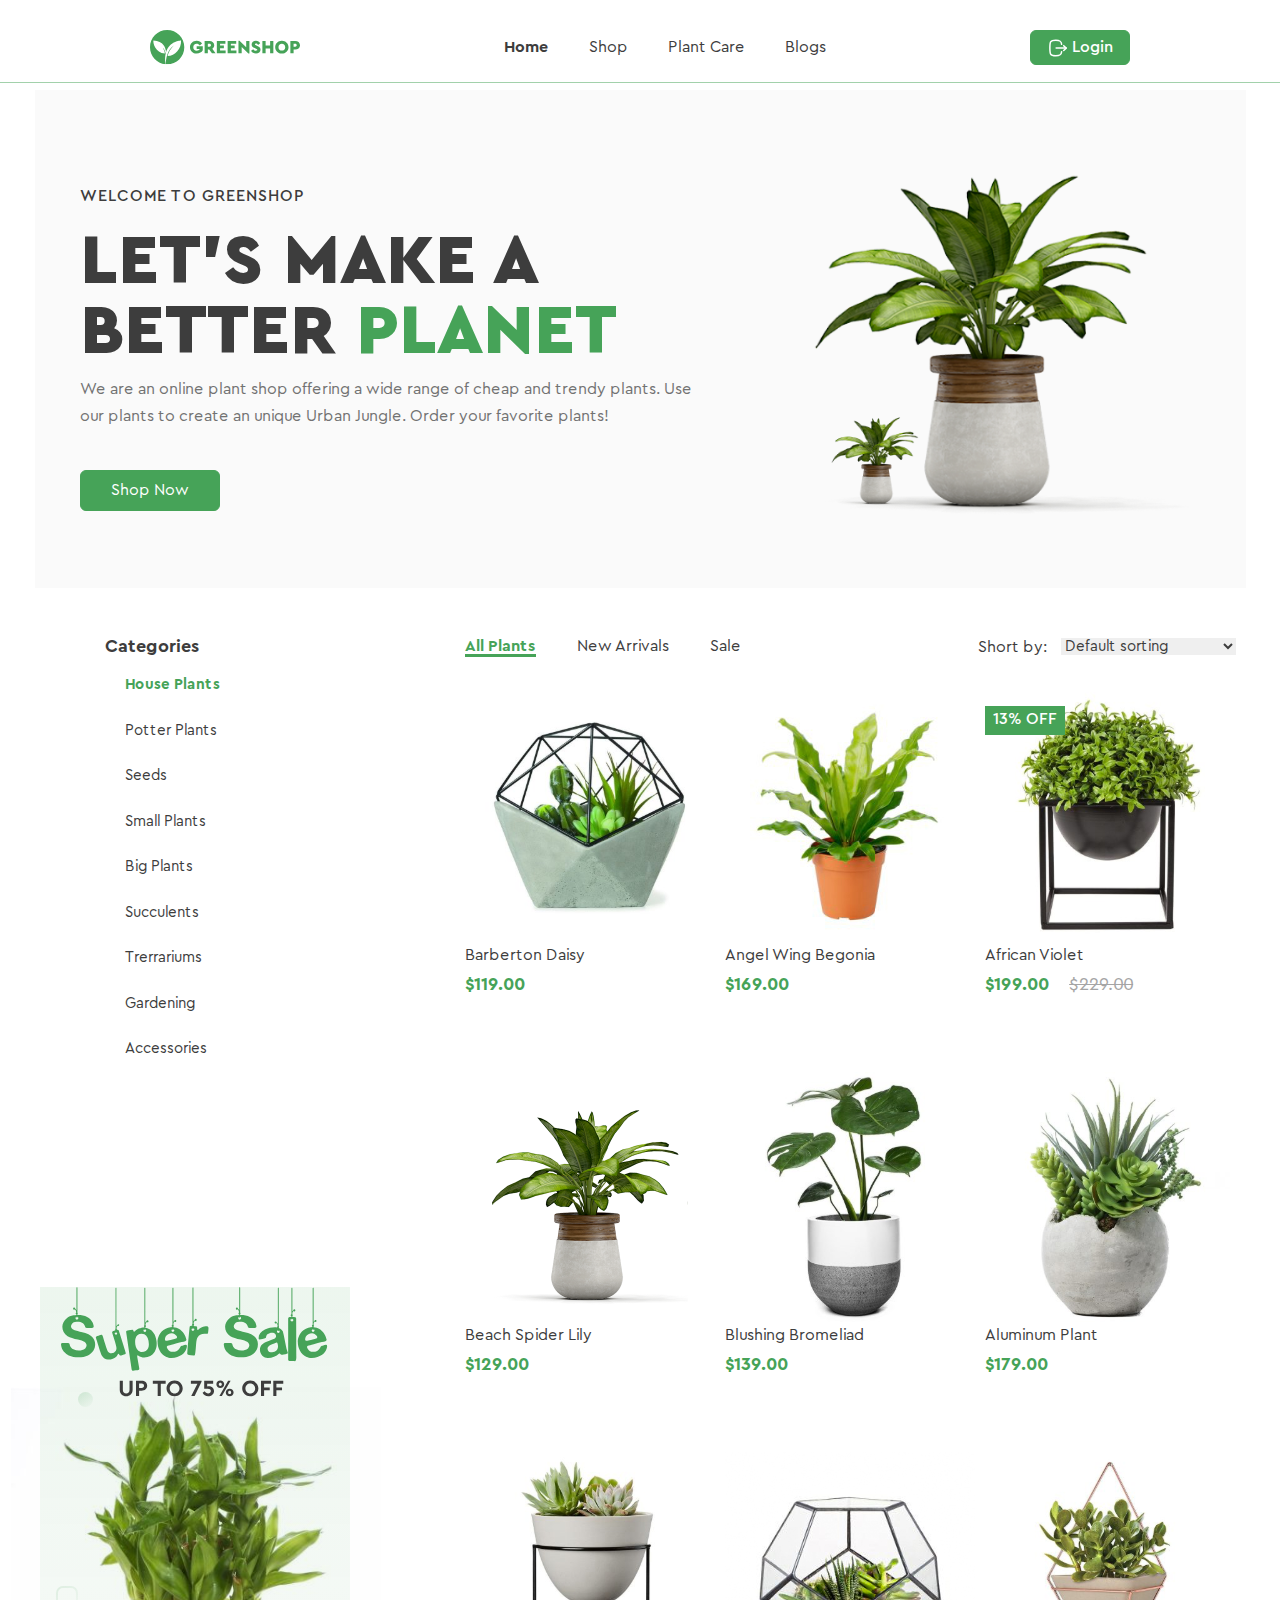
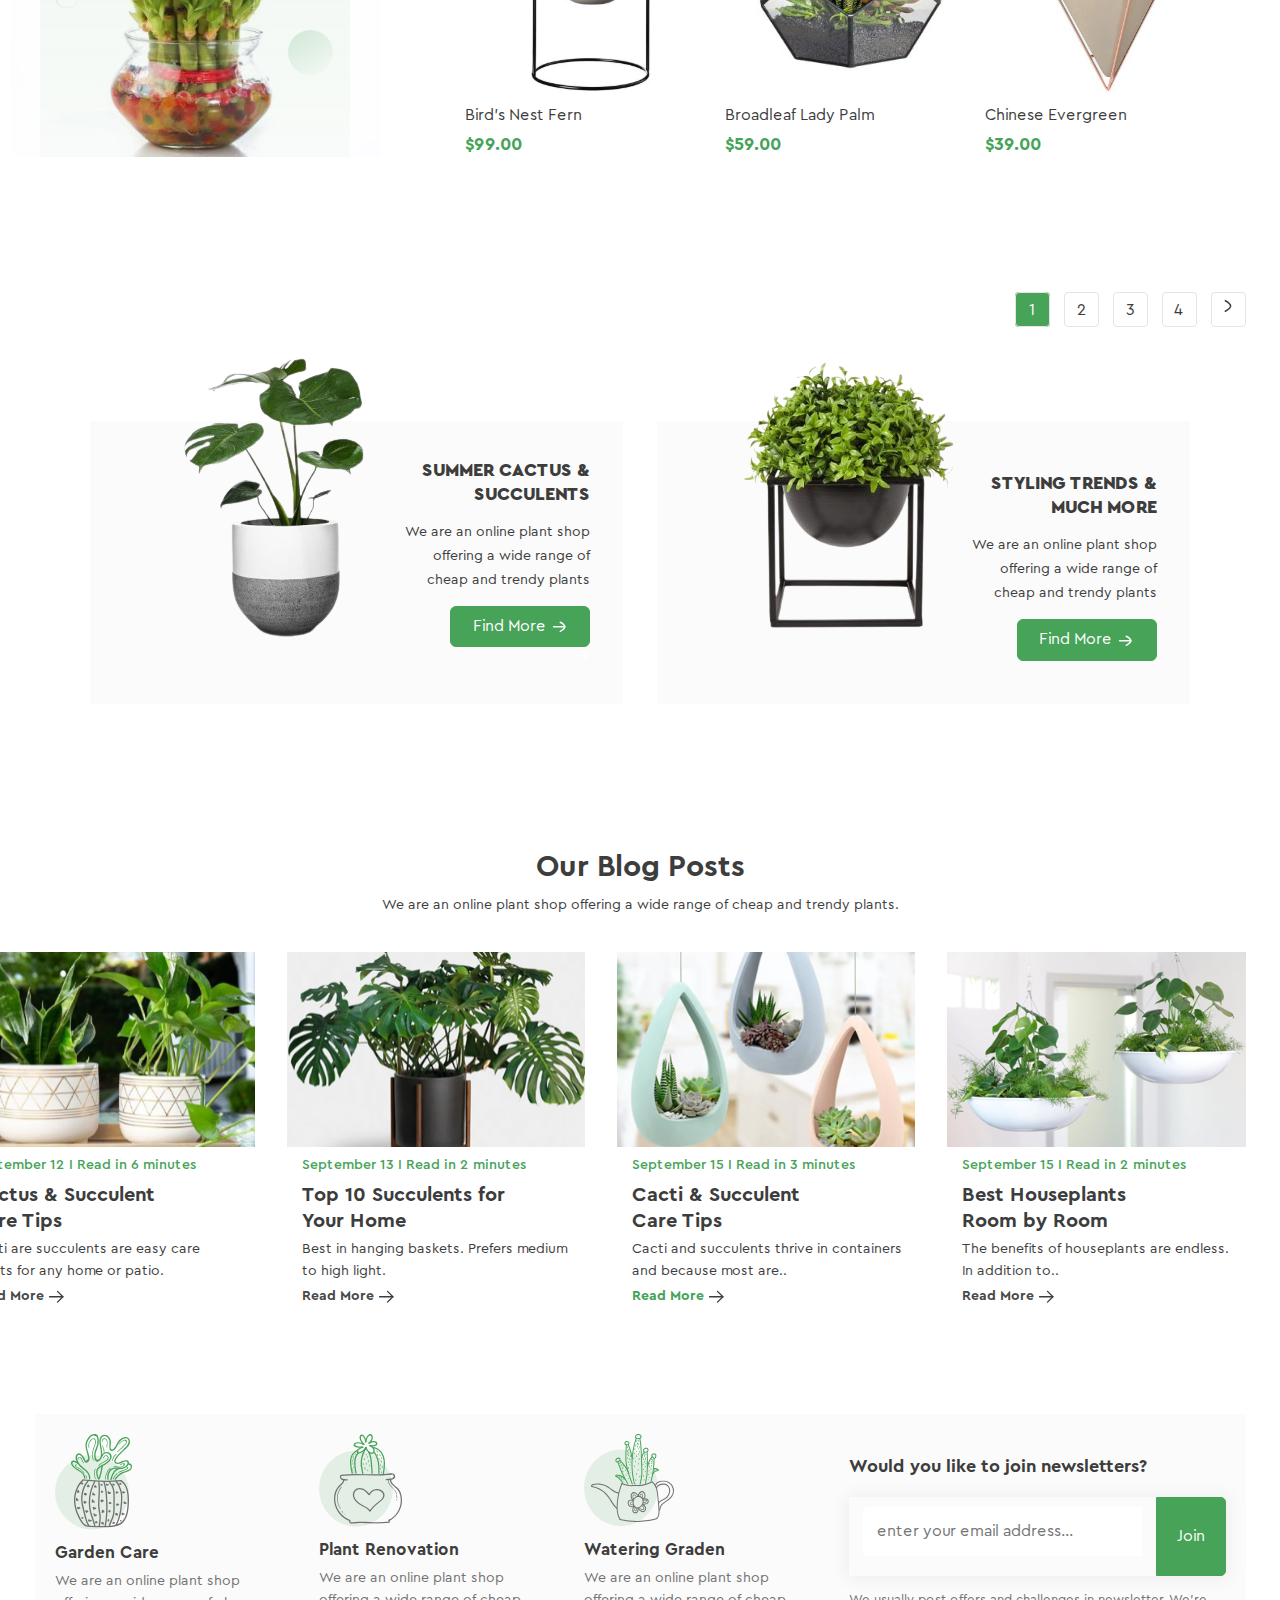
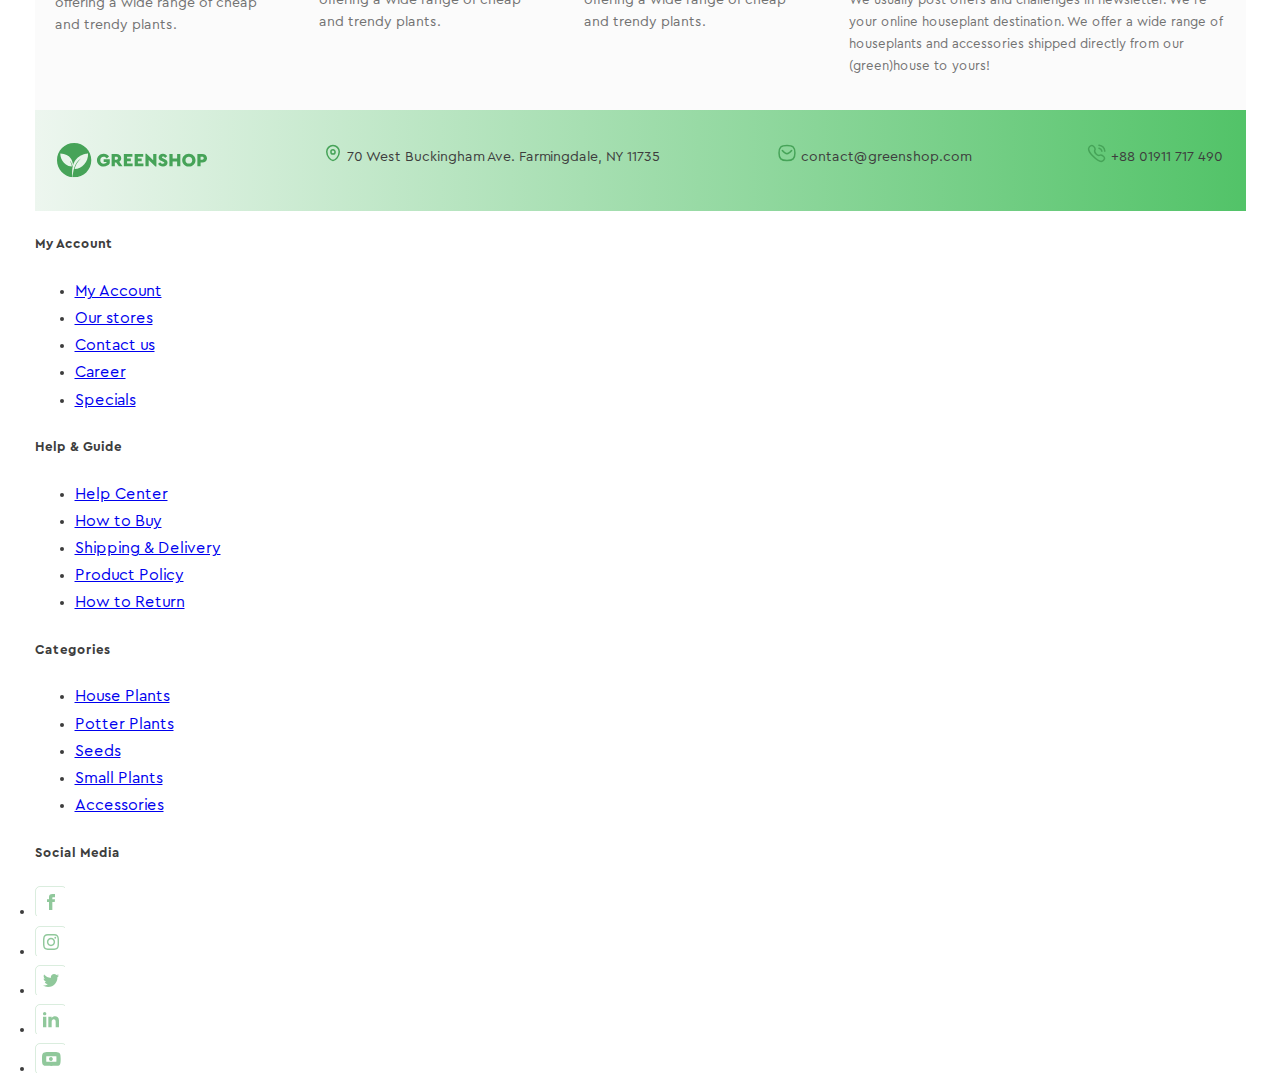
==== commit 51adba0e: "I made the drop-down menu-lower, made the priming text- hover, set -top for the submenu" ====
--- a/index.html
+++ b/index.html
@@ -24,53 +24,56 @@
               <li><a class="link" href="#">Shop</a></li>
               <li>
                 <a class="link" href="#">Plant Care</a>
-                <ul class="submenu">
-                  <li class="submenu_category">
-                    <a href="#" class="text_submenu_1">Drainage</a>
-                  </li>
-                  <li class="submenu_category">
-                    <a href="#" class="text_submenu_1">Fungicides</a>
-                  </li>
-                  <li class="submenu_category">
-                    <a href="#" class="text_submenu_1">Fertilizer</a>
-                  </li>
-                  <li class="submenu_category">
-                    <a href="#" class="text_submenu_2"
-                      >Priming<img
-                        src="images/Frame_right.png"
-                        alt=""
-                        class="frame_black_right"
-                      />
-                      <img
-                        src="images/Frame_left_white.png"
-                        alt=""
-                        class="frame_white_left"
-                      />
-                    </a>
-                    <ul class="second_menu">
-                      <li>
-                        <a href="#" class="text_second_menu">Universal</a>
-                      </li>
-                      <li>
-                        <a href="#" class="text_second_menu">For Ficus</a>
-                      </li>
-                      <li>
-                        <a href="#" class="text_second_menu">For Cacti</a>
-                      </li>
-                      <li>
-                        <a href="#" class="text_second_menu">For Citrus</a>
-                      </li>
-                      <li>
-                        <a href="#" class="text_second_menu"
-                          >For those in bloom</a
-                        >
-                      </li>
-                      <li>
-                        <a href="#" class="text_second_menu">For Orchids</a>
-                      </li>
-                    </ul>
-                  </li>
-                </ul>
+
+                <div class="menu">
+                  <ul class="submenu">
+                    <li class="submenu_category">
+                      <a href="#" class="text_submenu_1">Drainage</a>
+                    </li>
+                    <li class="submenu_category">
+                      <a href="#" class="text_submenu_1">Fungicides</a>
+                    </li>
+                    <li class="submenu_category">
+                      <a href="#" class="text_submenu_1">Fertilizer</a>
+                    </li>
+                    <li class="submenu_category">
+                      <a href="#" class="text_submenu_1"
+                        >Priming<img
+                          src="images/Frame_right.png"
+                          alt=""
+                          class="frame_black_right"
+                        />
+                        <img
+                          src="images/Frame_left_white.png"
+                          alt=""
+                          class="frame_white_left"
+                        />
+                      </a>
+                      <ul class="second_menu">
+                        <li class="submenu_category">
+                          <a href="#" class="text_second_menu">Universal</a>
+                        </li>
+                        <li class="submenu_category">
+                          <a href="#" class="text_second_menu">For Ficus</a>
+                        </li>
+                        <li class="submenu_category">
+                          <a href="#" class="text_second_menu">For Cacti</a>
+                        </li>
+                        <li class="submenu_category">
+                          <a href="#" class="text_second_menu">For Citrus</a>
+                        </li>
+                        <li class="submenu_category">
+                          <a href="#" class="text_second_menu"
+                            >For those in bloom</a
+                          >
+                        </li>
+                        <li class="submenu_category">
+                          <a href="#" class="text_second_menu">For Orchids</a>
+                        </li>
+                      </ul>
+                    </li>
+                  </ul>
+                </div>
               </li>
               <li><a class="link" href="#">Blogs</a></li>
             </ul>
@@ -640,6 +643,147 @@
             </div>
           </div>
         </section>
+
+        <footer>
+          <section class="footer-section">
+            <div class="footer-container">
+              <div class="footer-box">
+                <img src="images/picture_small_plant_1.svg" alt="" />
+                <h4>Garden Care</h4>
+                <p>
+                  We are an online plant shop offering a wide range of cheap and
+                  trendy plants.
+                </p>
+              </div>
+              <div class="footer-box">
+                <img src="images/picture_small_plant_2.svg" alt="" />
+                <h4>Plant Renovation</h4>
+                <p>
+                  We are an online plant shop offering a wide range of cheap and
+                  trendy plants.
+                </p>
+              </div>
+              <div class="footer-box">
+                <img src="images/picture_small_plant_3.svg" alt="" />
+                <h4>Watering Graden</h4>
+                <p>
+                  We are an online plant shop offering a wide range of cheap and
+                  trendy plants.
+                </p>
+              </div>
+              <div class="footer-newsletter">
+                <h4>Would you like to join newsletters?</h4>
+                <form>
+                  <input
+                    type="email"
+                    placeholder="enter your email address..."
+                  />
+                  <button type="submit">Join</button>
+                </form>
+                <p>
+                  We usually post offers and challenges in newsletter. We’re
+                  your online houseplant destination. We offer a wide range of
+                  houseplants and accessories shipped directly from our
+                  (green)house to yours!
+                </p>
+              </div>
+            </div>
+          </section>
+          <div class="contact-bar">
+            <div class="contact-item logo">
+              <img src="images/Logo-2.svg" alt="" />
+            </div>
+            <div class="contact-item">
+              <img src="images/icon_location.svg" alt="" />
+              <a href="">70 West Buckingham Ave. Farmingdale, NY 11735</a>
+            </div>
+            <div class="contact-item">
+              <img src="images/icon_contact.svg" alt="" />
+              <a href="mailto:contact@greenshop.com">contact@greenshop.com</a>
+            </div>
+            <div class="contact-item">
+              <img src="images/icon_calling.svg" alt="" />
+              <a href="tel:+88 01911 717 490">+88 01911 717 490</a>
+            </div>
+          </div>
+
+          <section class="content_info">
+            <div class="my_account">
+              <h5>My Account</h5>
+              <ul>
+                <li><a href="#">My Account</a></li>
+                <li><a href="#">Our stores</a></li>
+                <li><a href="#">Contact us</a></li>
+                <li><a href="#">Career</a></li>
+                <li><a href="#">Specials</a></li>
+              </ul>
+            </div>
+
+            <div>
+              <h5>Help & Guide</h5>
+              <ul>
+                <li>
+                  <a href="#">Help Center</a>
+                </li>
+                <li><a href="#">How to Buy</a></li>
+                <li><a href="#">Shipping & Delivery</a></li>
+                <li><a href="#">Product Policy</a></li>
+                <li><a href="#">How to Return</a></li>
+              </ul>
+            </div>
+
+            <div>
+              <h5>Categories</h5>
+              <ul>
+                <li>
+                  <a href="#">House Plants</a>
+                </li>
+                <li><a href="#">Potter Plants</a></li>
+                <li><a href="#">Seeds </a></li>
+                <li><a href="#">Small Plants</a></li>
+                <li><a href="#">Accessories</a></li>
+              </ul>
+            </div>
+
+            <div>
+              <h5>Social Media</h5>
+              <li>
+                <a href="#">
+                  <svg width="30" height="30">
+                    <use href="images/icon_facebook.svg"></use></svg
+                ></a>
+              </li>
+
+              <li>
+                <a href="#">
+                  <svg width="30" height="30">
+                    <use href="images/icon_insta.svg"></use></svg
+                ></a>
+              </li>
+
+              <li>
+                <a href="#">
+                  <svg width="30" height="30">
+                    <use href="images/icon_twitter.svg"></use></svg
+                ></a>
+              </li>
+
+              <li>
+                <a href="#">
+                  <svg width="30" height="30">
+                    <use href="images/icon_linkidin.svg"></use></svg
+                ></a>
+              </li>
+
+              <li>
+                <a href="#">
+                  <svg width="30" height="30">
+                    <use href="images/icon_youtube.svg"></use></svg
+                ></a>
+              </li>
+            </div>
+          </section>
+        </footer>
       </main>
     </div>
   </body>
--- a/styles/styles.css
+++ b/styles/styles.css
@@ -219,7 +219,6 @@
   list-style-type: none;
   text-decoration: none;
   color: #3d3d3d;
-  padding-left: 0;
   display: flex;
   justify-content: center;
   margin: 0;
@@ -472,7 +471,7 @@
 .main_container {
   width: 100%;
   max-width: 1211px;
-  padding-top: 149px;
+  padding-top: 90px;
 }
 
 .sidebar_cat {
@@ -898,6 +897,7 @@
   left: 55%;
   transform: translateX(-55%);
   display: none;
+  top: 29px;
 }
 
 .text_submenu_1 {
@@ -942,12 +942,6 @@
   font-weight: 700;
   font-size: 16px;
   line-height: 20px;
-}
-
-.submenu .text_submenu_2 {
-  background: #1a712a;
-  text-decoration: none;
-  color: #ffffff;
 }
 
 .frame_black_right,
@@ -971,6 +965,11 @@
   visibility: visible;
 }
 
+.submenu_category a:hover {
+  background: #1a712a;
+  color: #ffffff;
+}
+
 .submenu_category {
   position: relative;
 }
@@ -999,17 +998,22 @@
 
 .text_second_menu {
   text-decoration: none;
+  padding: 0;
+  margin: 0;
   color: #3d3d3d;
   line-height: 20px;
   font-size: 16px;
 }
 
+.menu {
+  position: absolute;
+}
+
 .submenu_category:hover .second_menu {
   display: block;
 }
 
 .submenu_category li:has(ul) {
-  background-image: ("...images/frame 9.png");
   background-repeat: no-repeat;
   background-position: 90% 50%;
 }
@@ -1017,3 +1021,91 @@
 .new_line {
   display: block;
 }
+
+.footer-section {
+  background: #fbfbfb;
+}
+.footer-container {
+  display: flex;
+  justify-content: space-between;
+  gap: 20px;
+}
+.footer-box {
+  text-align: center;
+  flex: 1;
+  padding: 20px;
+}
+.footer-box {
+  text-align: left;
+}
+.footer-box h4 {
+  font-weight: 700;
+  font-size: 17px;
+  line-height: 16px;
+  margin: 0;
+  padding-top: 15px;
+  padding-bottom: 9px;
+}
+.footer-box p {
+  color: #727272;
+  font-size: 14px;
+  line-height: 22px;
+  margin: 0;
+}
+.footer-newsletter {
+  flex: 1.5;
+  padding: 20px;
+}
+.footer-newsletter h4 {
+  font-weight: 700;
+  font-size: 18px;
+  line-height: 16px;
+}
+.footer-newsletter form {
+  display: flex;
+  gap: 0;
+  box-shadow: 0px 1px 16px 3px rgba(0, 0, 0, 0.05);
+}
+.footer-newsletter input {
+  flex: 1;
+  padding: 12px 11px;
+  border-radius: 5px 0 0 5px;
+  border: 3px solid #fff;
+}
+.footer-newsletter button {
+  background-color: #46a358;
+  color: #fff;
+  padding: 10px 20px;
+  border: 1px solid #46a358;
+  border-radius: 5px;
+  border-radius: 0 5px 5px 0;
+}
+.footer-newsletter button:hover {
+  background-color: #fff;
+  color: #46a358;
+}
+.footer-newsletter p {
+  color: #727272;
+  font-size: 13px;
+  line-height: 22px;
+}
+.contact-bar {
+  display: flex;
+  justify-content: space-between;
+  background: linear-gradient(to right, #edf6ef, #52c368);
+  padding: 33px 22px;
+}
+.contact-item a {
+  color: inherit;
+  text-decoration: none;
+  font-size: 14px;
+  line-height: 22px;
+}
+
+.blog_posts {
+  margin-bottom: 100px;
+}
+
+.my_account {
+  text-decoration: none;
+}
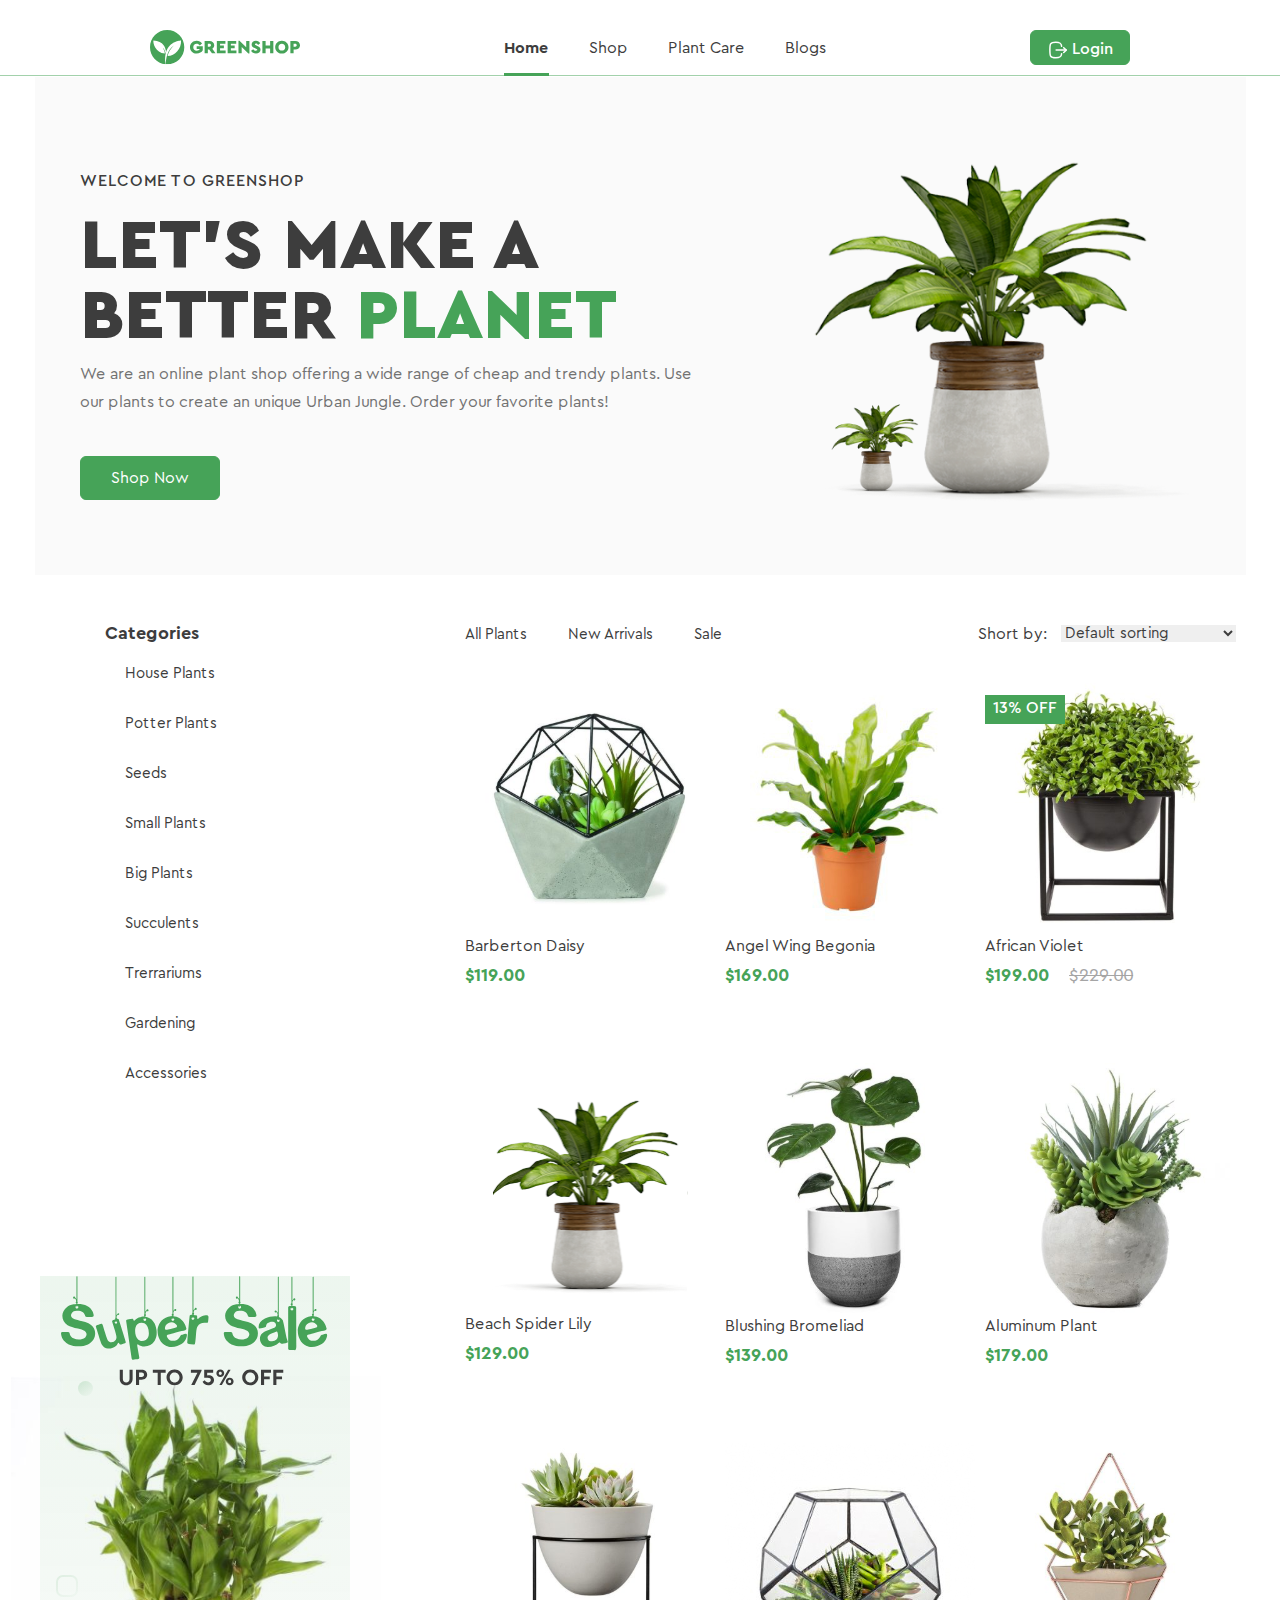
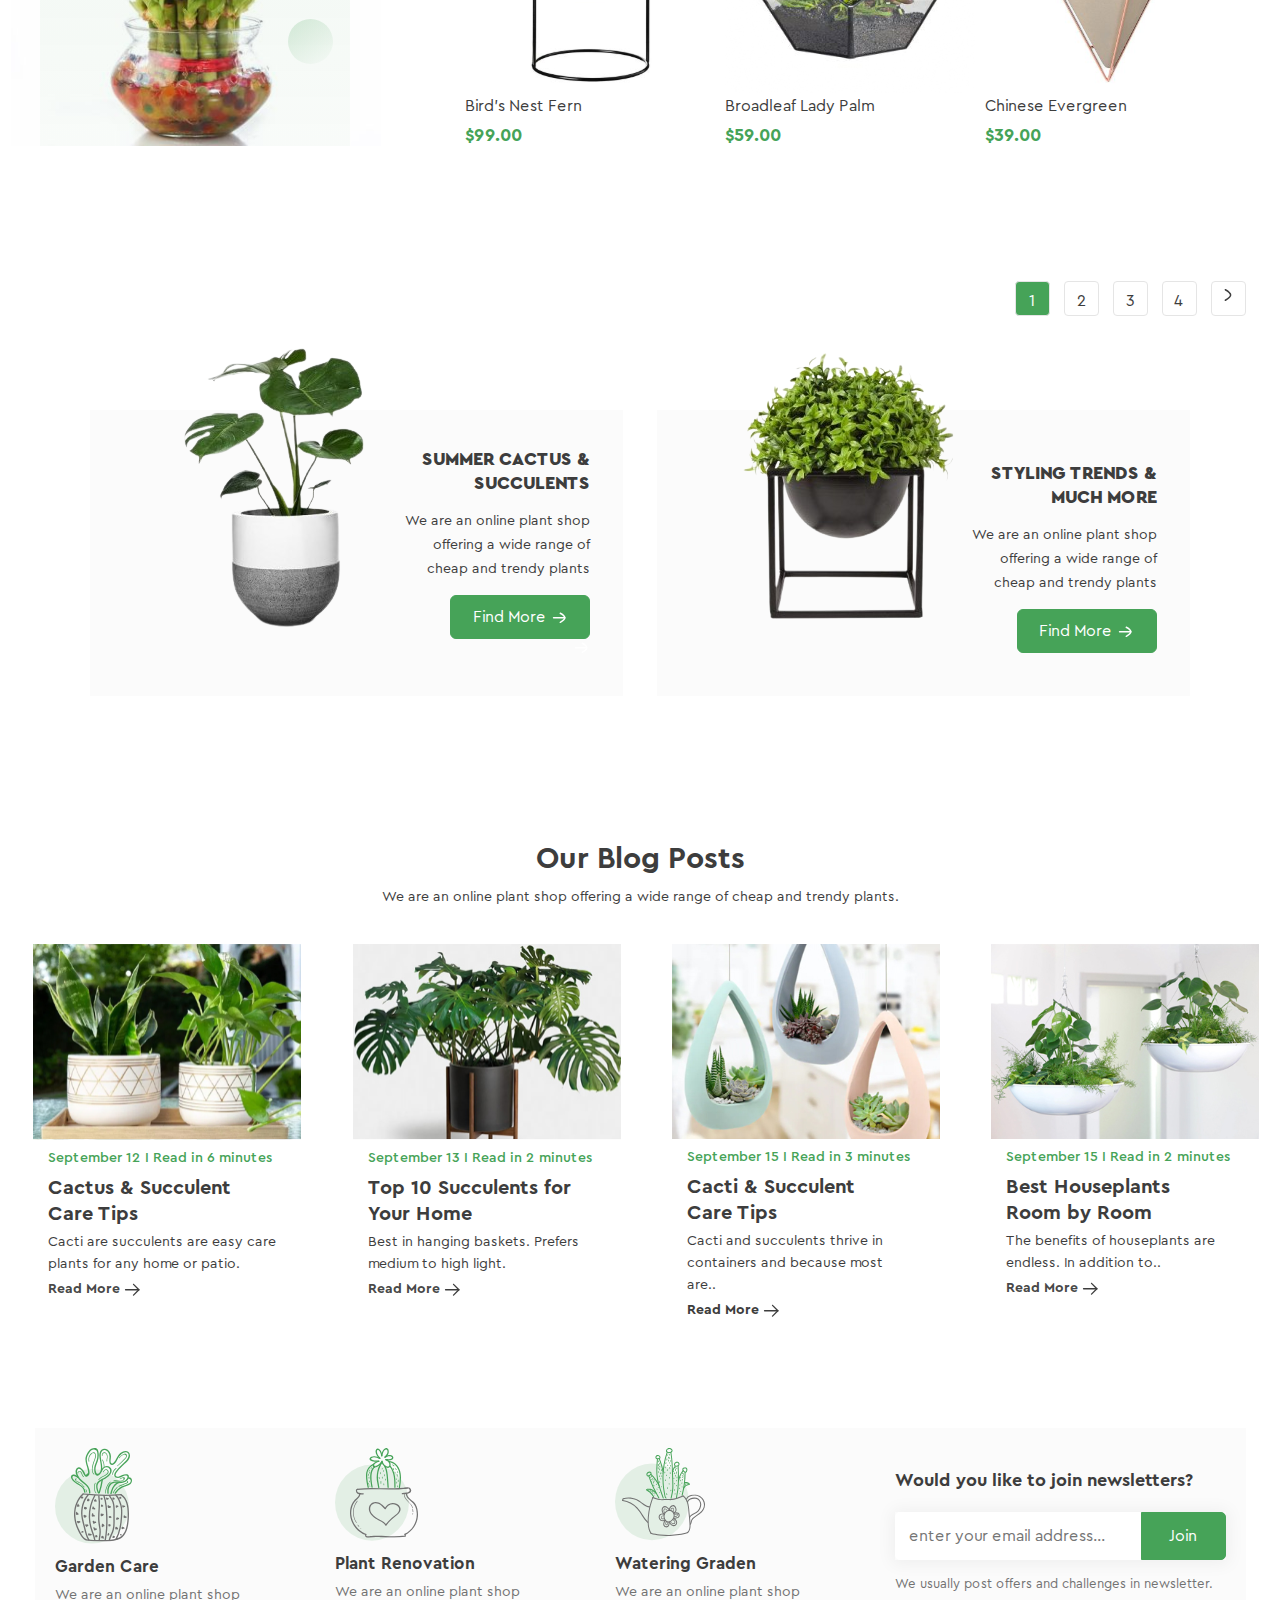
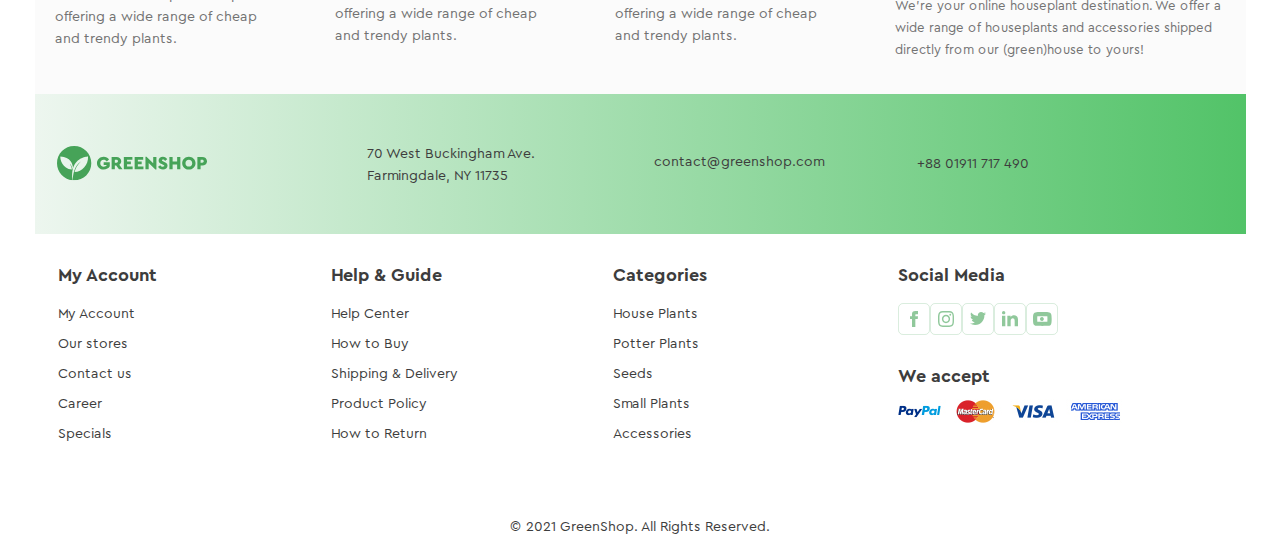
==== commit 90cec81e: "Fixed filed" ====
--- a/index.html
+++ b/index.html
@@ -19,11 +19,11 @@
           <nav class="header_nav">
             <ul class="header_list">
               <li class="active_1">
-                <a class="link link_2" href="#"> Home</a>
+                <a class="link_2" href="#"> Home</a>
               </li>
               <li><a class="link" href="#">Shop</a></li>
               <li>
-                <a class="link" href="#">Plant Care</a>
+                <a class="link_3 active" href="#">Plant Care</a>
 
                 <div class="menu">
                   <ul class="submenu">
@@ -110,7 +110,7 @@
           <aside class="sidebar">
             <p>Categories</p>
             <ul class="sidebar_cat">
-              <li class="active_3"><a href="#">House Plants</a></li>
+              <li><a href="#">House Plants</a></li>
               <li><a href="#">Potter Plants</a></li>
               <li><a href="#">Seeds</a></li>
               <li><a href="#">Small Plants</a></li>
@@ -132,7 +132,7 @@
             <div class="product_sort_clearfix">
               <div class="product_sort_filter_1">
                 <ul class="product_sort_filter">
-                  <li class="active"><a href="#">All Plants</a></li>
+                  <li class="#"><a href="#">All Plants</a></li>
                   <li><a href="#">New Arrivals</a></li>
                   <li><a href="#">Sale</a></li>
                 </ul>
@@ -474,7 +474,7 @@
             </ul>
             <div class="pages">
               <ul class="pages">
-                <li class="number_1"><a href="#">1</a></li>
+                <li class="number_1 active"><a href="#">1</a></li>
                 <li><a href="#">2</a></li>
                 <li><a href="#">3</a></li>
                 <li><a href="#">4</a></li>
@@ -678,7 +678,7 @@
                     type="email"
                     placeholder="enter your email address..."
                   />
-                  <button type="submit">Join</button>
+                  <button type="submit" class="text_">Join</button>
                 </form>
                 <p>
                   We usually post offers and challenges in newsletter. We’re
@@ -694,95 +694,136 @@
               <img src="images/Logo-2.svg" alt="" />
             </div>
             <div class="contact-item">
-              <img src="images/icon_location.svg" alt="" />
-              <a href="">70 West Buckingham Ave. Farmingdale, NY 11735</a>
-            </div>
-            <div class="contact-item">
-              <img src="images/icon_contact.svg" alt="" />
-              <a href="mailto:contact@greenshop.com">contact@greenshop.com</a>
-            </div>
-            <div class="contact-item">
-              <img src="images/icon_calling.svg" alt="" />
-              <a href="tel:+88 01911 717 490">+88 01911 717 490</a>
+              <a href="#">
+                <img
+                  src="images/icon_location.png"
+                  alt=""
+                  class="icon_location"
+                />
+                <p class="address">
+                  70 West Buckingham Ave.
+                  <span class="address_continue">Farmingdale, NY 11735</span>
+                </p>
+              </a>
+            </div>
+            <div class="contact-item1">
+              <a href="mailto:contact@greenshop.com">
+                <img src="images/icon_contact.png" alt="" />
+                <p class="gmail">contact@greenshop.com</p>
+              </a>
+            </div>
+            <div class="contact-item2">
+              <a href="tel:+88 01911 717 490">
+                <img src="images/icon_calling.png" alt="" />
+                +88 01911 717 490
+              </a>
             </div>
           </div>
 
           <section class="content_info">
-            <div class="my_account">
-              <h5>My Account</h5>
-              <ul>
-                <li><a href="#">My Account</a></li>
-                <li><a href="#">Our stores</a></li>
-                <li><a href="#">Contact us</a></li>
-                <li><a href="#">Career</a></li>
-                <li><a href="#">Specials</a></li>
-              </ul>
-            </div>
-
-            <div>
-              <h5>Help & Guide</h5>
-              <ul>
-                <li>
-                  <a href="#">Help Center</a>
-                </li>
-                <li><a href="#">How to Buy</a></li>
-                <li><a href="#">Shipping & Delivery</a></li>
-                <li><a href="#">Product Policy</a></li>
-                <li><a href="#">How to Return</a></li>
-              </ul>
-            </div>
-
-            <div>
-              <h5>Categories</h5>
-              <ul>
-                <li>
-                  <a href="#">House Plants</a>
-                </li>
-                <li><a href="#">Potter Plants</a></li>
-                <li><a href="#">Seeds </a></li>
-                <li><a href="#">Small Plants</a></li>
-                <li><a href="#">Accessories</a></li>
-              </ul>
-            </div>
-
-            <div>
-              <h5>Social Media</h5>
-              <li>
+            <div class="all_content_information">
+              <div class="footer_section1">
+                <h5 class="footer_text_bold">My Account</h5>
+                <ul class="list_my_account1">
+                  <li class="all_text_my_account">
+                    <a href="#">My Account</a>
+                  </li>
+                  <li class="all_text_my_account">
+                    <a href="#">Our stores</a>
+                  </li>
+                  <li class="all_text_my_account">
+                    <a href="#">Contact us</a>
+                  </li>
+                  <li class="all_text_my_account"><a href="#">Career</a></li>
+                  <li class="all_text_my_account"><a href="#">Specials</a></li>
+                </ul>
+              </div>
+
+              <div class="footer_section2">
+                <h5 class="footer_text_bold">Help & Guide</h5>
+                <ul class="list_my_account2">
+                  <li class="all_text_my_account">
+                    <a href="#">Help Center</a>
+                  </li>
+                  <li class="all_text_my_account">
+                    <a href="#">How to Buy</a>
+                  </li>
+                  <li class="all_text_my_account">
+                    <a href="#">Shipping & Delivery</a>
+                  </li>
+                  <li class="all_text_my_account">
+                    <a href="#">Product Policy</a>
+                  </li>
+                  <li class="all_text_my_account">
+                    <a href="#">How to Return</a>
+                  </li>
+                </ul>
+              </div>
+
+              <div class="footer_section3">
+                <h5 class="footer_text_bold">Categories</h5>
+                <ul class="list_my_account3">
+                  <li class="all_text_my_account">
+                    <a href="#">House Plants</a>
+                  </li>
+                  <li class="all_text_my_account">
+                    <a href="#">Potter Plants</a>
+                  </li>
+                  <li class="all_text_my_account"><a href="#">Seeds </a></li>
+                  <li class="all_text_my_account">
+                    <a href="#">Small Plants</a>
+                  </li>
+                  <li class="all_text_my_account">
+                    <a href="#">Accessories</a>
+                  </li>
+                </ul>
+              </div>
+
+              <div class="footer_section4">
+                <h5 class="footer_text_bold">Social Media</h5>
+                <ul class="all_icon">
+                  <li class="icon">
+                    <a href="#">
+                      <img src="images/icon_facebook.svg" alt=""
+                    /></a>
+                  </li>
+
+                  <li class="icon">
+                    <a href="#"> <img src="images/icon_insta.svg" alt="" /></a>
+                  </li>
+
+                  <li class="icon">
+                    <a href="#">
+                      <img src="images/icon_twitter.svg" alt=""
+                    /></a>
+                  </li>
+
+                  <li class="icon">
+                    <a href="#">
+                      <img src="images/icon_linkidin.svg" alt=""
+                    /></a>
+                  </li>
+
+                  <li class="icon">
+                    <a href="#">
+                      <img src="images/icon_youtube.svg" alt=""
+                    /></a>
+                  </li>
+                </ul>
+                <h5 class="footer_text_bold">We accept</h5>
                 <a href="#">
-                  <svg width="30" height="30">
-                    <use href="images/icon_facebook.svg"></use></svg
-                ></a>
-              </li>
-
-              <li>
-                <a href="#">
-                  <svg width="30" height="30">
-                    <use href="images/icon_insta.svg"></use></svg
-                ></a>
-              </li>
-
-              <li>
-                <a href="#">
-                  <svg width="30" height="30">
-                    <use href="images/icon_twitter.svg"></use></svg
-                ></a>
-              </li>
-
-              <li>
-                <a href="#">
-                  <svg width="30" height="30">
-                    <use href="images/icon_linkidin.svg"></use></svg
-                ></a>
-              </li>
-
-              <li>
-                <a href="#">
-                  <svg width="30" height="30">
-                    <use href="images/icon_youtube.svg"></use></svg
-                ></a>
-              </li>
+                  <img
+                    src="images/bank_cards.svg"
+                    alt=""
+                    class="img_bank_cards"
+                  />
+                </a>
+              </div>
             </div>
           </section>
+          <p class="confidentiality">
+            &copy; 2021 GreenShop. All Rights Reserved.
+          </p>
         </footer>
       </main>
     </div>
--- a/styles/styles.css
+++ b/styles/styles.css
@@ -30,6 +30,7 @@
   color: #3d3d3d;
   display: flex;
   font-size: 16px;
+  margin: -3px;
   justify-content: center;
 }
 
@@ -95,7 +96,7 @@
   width: 250px;
 }
 
-input {
+.input_registration {
   display: block;
   margin-top: 10px;
   padding: 12px;
@@ -177,8 +178,8 @@
 .header_container {
   border-bottom: 1px solid rgba(70, 163, 88, 50%);
   padding-top: 30px;
-  padding-bottom: 17px;
-  margin-bottom: 12px;
+  padding-bottom: 10px;
+  margin-bottom: 10px;
   display: flex;
   align-items: center;
   position: fixed;
@@ -218,23 +219,18 @@
 .header_list {
   list-style-type: none;
   text-decoration: none;
+  display: flex;
+  justify-content: center;
+  margin: 0;
+  padding: 0;
+  position: relative;
+}
+
+.link {
+  text-decoration: none;
   color: #3d3d3d;
-  display: flex;
-  justify-content: center;
-  margin: 0;
-  padding: 0;
-  position: relative;
-}
-
-.header_list li a {
-  width: 100%;
-}
-
-.link {
-  text-decoration: none;
-  color: #3d3d3d;
-  padding-bottom: 36px;
-}
+}
+
 h1 {
   font-weight: 900;
   text-transform: uppercase;
@@ -261,12 +257,55 @@
 .header_list .link:hover {
   border-bottom: solid 3px #46a358;
   position: relative;
-  padding-bottom: 24px;
-}
-
-.link_2 {
-  font-weight: 700;
-}
+  padding-bottom: 17px;
+}
+
+.header_list {
+  position: relative;
+}
+
+.link_3::after {
+  content: "";
+  position: absolute;
+  left: 0;
+  top: 42px;
+  width: 100%;
+  border-bottom: solid 3px #46a358;
+  opacity: 0;
+}
+
+.link_3:hover::after,
+li:hover .link_3::after {
+  opacity: 1;
+}
+
+.menu {
+  display: none;
+  position: absolute;
+  padding: 10px;
+}
+
+li:hover .menu {
+  display: block;
+}
+
+.header_list .link_2 {
+  border-bottom: solid 3px #46a358;
+  position: relative;
+  padding-bottom: 17px;
+}
+
+.header_list .link_2 {
+  font-weight: 700;
+  color: #3d3d3d;
+  text-decoration: none;
+}
+
+.header_list .active_1 {
+  font-weight: 700px;
+  color: #3d3d3d;
+}
+
 .button_login {
   font-weight: 500;
   width: 100px;
@@ -409,15 +448,20 @@
   flex-basis: 55%;
 }
 
-.active a,
 .product_sort_filter a:hover {
   border-bottom: solid 3px #46a358;
   transition: border-bottom 0.3s ease;
+  font-weight: 700;
+}
+
+.product_img .product_1,
+.product_img .product4,
+.product_img .strip {
+  border-top: solid 2px transparent;
 }
 
 .product_item:hover .product_img .product_1,
 .product_item:hover .product_img .product4,
-.product_item:hover .product_img .product_1,
 .product_item_2:hover .product_img .strip {
   border-top: solid 2px #46a358;
 }
@@ -471,23 +515,20 @@
 .main_container {
   width: 100%;
   max-width: 1211px;
-  padding-top: 90px;
+  padding-top: 80px;
 }
 
 .sidebar_cat {
   list-style-type: none;
   margin: 0 0 50px;
 }
-.sidebar_cat .active_3 {
-  color: #46a358;
-  font-weight: 700;
-}
+
 .sidebar_cat li {
   margin-bottom: 20px;
 }
 .sidebar_cat a {
   text-decoration: none;
-  color: inherit;
+  color: #3d3d3d;
 }
 .sidebar_cat a:hover {
   color: #46a358;
@@ -507,6 +548,12 @@
   margin-top: -5px;
 }
 
+.product_sort_clearfix .product_sort_filter {
+  color: #3d3d3d;
+  font-size: 15px;
+  line-height: 16px;
+}
+
 .product_sort_filter {
   list-style-type: none;
   padding: 0;
@@ -553,17 +600,14 @@
   display: inline-block;
   margin-right: 37px;
 }
-.product_sort_filter li.active {
-  font-weight: 700;
-  color: #46a358;
-}
+
 .product_sort_filter a:hover {
   color: #46a358;
 }
 
 .product_sort_filter a {
   text-decoration: none;
-  color: inherit;
+  color: #3d3d3d;
 }
 .product_list {
   list-style-type: none;
@@ -655,9 +699,11 @@
   list-style-type: none;
   margin: 0;
   padding: 0;
+  border-radius: 4px;
+}
+
+.number_1::active {
   background: #46a358;
-  color: #fff;
-  border-radius: 4px;
 }
 
 .pages a {
@@ -744,8 +790,8 @@
 }
 
 .blog_container_text {
-  width: 25%;
-  margin-left: -78px;
+  width: 21%;
+  margin-left: -35px;
 }
 
 .blog_header {
@@ -785,8 +831,8 @@
 
 .blog_container {
   display: flex;
-  gap: 110px;
-  justify-content: center;
+  justify-content: flex-end;
+  gap: 100px;
 }
 
 .blog_container_text .active,
@@ -794,7 +840,6 @@
   font-weight: 700;
   font-size: 14px;
   line-height: 16px;
-  color: #46a358;
   text-decoration: none;
 }
 
@@ -826,12 +871,6 @@
 .blog_container_text .blog_container_text {
   width: 268px;
   height: 362px;
-}
-
-.plant {
-  object-fit: cover;
-  width: 100%;
-  height: 195px;
 }
 
 .info_sale {
@@ -884,7 +923,11 @@
   fill: #46a358;
 }
 
-.product_img:hover .product_icon {
+.product_item_2:hover .product_icon {
+  display: flex;
+}
+
+.product_item:hover .product_icon {
   display: flex;
 }
 
@@ -894,10 +937,10 @@
   padding: 0;
   position: absolute;
   width: 188px;
-  left: 55%;
-  transform: translateX(-55%);
+  left: 30%;
+  transform: translateX(-30%);
   display: none;
-  top: 29px;
+  top: 16px;
 }
 
 .text_submenu_1 {
@@ -909,6 +952,13 @@
   font-size: 16px;
 }
 
+.submenu_category:hover .text_submenu_1,
+.second_menu:hover ~ .text_submenu_1 {
+  background-color: #1a712a;
+  color: #fff;
+  font-weight: 700;
+}
+
 .header_list li:hover {
   display: block;
 }
@@ -927,11 +977,6 @@
   display: block;
 }
 
-.submenu a:hover {
-  background: #1a712a;
-  color: #ffffff;
-}
-
 .text_submenu_2 {
   font-weight: 700;
   font-size: 16px;
@@ -939,6 +984,12 @@
 }
 
 .text_submenu_1:hover {
+  font-weight: 700;
+  font-size: 16px;
+  line-height: 20px;
+}
+
+.text_second_menu:hover {
   font-weight: 700;
   font-size: 16px;
   line-height: 20px;
@@ -950,9 +1001,10 @@
   height: 10px;
   position: absolute;
   right: 24px;
-  top: 50%;
-  transform: translateY(-50%);
+  top: 90%;
+  transform: translateY(-90%);
   transition: opacity 0.3s ease;
+  align-items: center;
 }
 
 .frame_white_left {
@@ -965,13 +1017,14 @@
   visibility: visible;
 }
 
-.submenu_category a:hover {
+.submenu_category .text_submenu_1:hover {
   background: #1a712a;
   color: #ffffff;
 }
 
-.submenu_category {
-  position: relative;
+.submenu_category .text_second_menu:hover {
+  background: #1a712a;
+  color: #ffffff;
 }
 
 .submenu_category:hover .frame_black_right {
@@ -987,13 +1040,13 @@
 
 .second_menu {
   list-style-type: none;
-  top: -108px;
   left: 100%;
   background: #edf6ee;
   width: 178px;
   position: absolute;
   padding: 0;
   display: none;
+  top: 0;
 }
 
 .text_second_menu {
@@ -1007,6 +1060,7 @@
 
 .menu {
   position: absolute;
+  top: 100%;
 }
 
 .submenu_category:hover .second_menu {
@@ -1025,19 +1079,13 @@
 .footer-section {
   background: #fbfbfb;
 }
-.footer-container {
-  display: flex;
-  justify-content: space-between;
-  gap: 20px;
-}
+
 .footer-box {
-  text-align: center;
   flex: 1;
   padding: 20px;
-}
-.footer-box {
   text-align: left;
 }
+
 .footer-box h4 {
   font-weight: 700;
   font-size: 17px;
@@ -1063,7 +1111,6 @@
 }
 .footer-newsletter form {
   display: flex;
-  gap: 0;
   box-shadow: 0px 1px 16px 3px rgba(0, 0, 0, 0.05);
 }
 .footer-newsletter input {
@@ -1075,9 +1122,9 @@
 .footer-newsletter button {
   background-color: #46a358;
   color: #fff;
+  width: 85px;
   padding: 10px 20px;
   border: 1px solid #46a358;
-  border-radius: 5px;
   border-radius: 0 5px 5px 0;
 }
 .footer-newsletter button:hover {
@@ -1089,23 +1136,203 @@
   font-size: 13px;
   line-height: 22px;
 }
+.submit {
+  font-weight: 700;
+  font-size: 18px;
+  line-height: 16px;
+}
+
 .contact-bar {
   display: flex;
   justify-content: space-between;
   background: linear-gradient(to right, #edf6ef, #52c368);
   padding: 33px 22px;
-}
-.contact-item a {
+  align-items: center;
+}
+.contact-item1,
+.contact-item2 a {
   color: inherit;
   text-decoration: none;
   font-size: 14px;
   line-height: 22px;
 }
 
+.contact-item1 img {
+  position: relative;
+  top: 19px;
+  right: 126px;
+}
+
+.contact-item2 {
+  position: relative;
+  right: 194px;
+}
+
+.list_my_account1 a:hover,
+.list_my_account2 a:hover,
+.list_my_account3 a:hover {
+  color: #46a358;
+}
+
+.footer_section4 {
+  position: relative;
+  left: 20px;
+}
+
+.contact-item a:hover,
+.contact-item1 a:hover,
+.contact-item2 a:hover {
+  color: #0f4bac;
+}
+
+.gmail {
+  position: relative;
+  bottom: 17px;
+  right: 96px;
+  padding: 0;
+  margin: 0;
+}
+
 .blog_posts {
   margin-bottom: 100px;
-}
-
-.my_account {
-  text-decoration: none;
-}
+  max-width: 1211px;
+  width: 100%;
+}
+
+.all_text_my_account {
+  list-style-type: none;
+  font-size: 14px;
+  line-height: 30px;
+  text-decoration: none;
+  color: #3d3d3d;
+}
+
+.all_content_information {
+  display: flex;
+  justify-content: flex-start;
+}
+
+.icon {
+  list-style-type: none;
+}
+
+.footer-section {
+  background: #fbfbfb;
+}
+
+.footer-container {
+  display: flex;
+  justify-content: space-between;
+  gap: 20px;
+}
+
+.footer-section2 {
+  flex: 1;
+  width: 100px;
+  margin: 0px;
+}
+
+.address {
+  font-size: 14px;
+  line-height: 22px;
+  position: relative;
+  right: 27px;
+  bottom: 14px;
+  padding: 0;
+  margin: 0;
+}
+
+.icon_location {
+  position: relative;
+  right: 59px;
+  top: 25px;
+}
+
+.address_continue {
+  display: block;
+}
+
+.footer-section2 h5 {
+  margin: 0;
+  font-weight: 700;
+  font-size: 18px;
+  line-height: 16px;
+  text-align: left;
+}
+.footer-section2 ul {
+  list-style: none;
+  padding: 0;
+  text-align: left;
+}
+.footer-section2 > li,
+a {
+  line-height: 30px;
+  text-decoration: none;
+  color: inherit;
+  opacity: 1;
+  transition: color 0.2s ease, opacity 0.35s ease;
+}
+.footer-section2 a:hover {
+  color: #46a358;
+  opacity: 0.7;
+}
+
+.footer_text_bold {
+  font-weight: 700;
+  font-size: 18px;
+  line-height: 16px;
+  margin: 0;
+}
+
+.all_text_my_account a {
+  font-size: 14px;
+  line-height: 30px;
+}
+
+.list_my_account {
+  padding: 0;
+}
+
+.list_my_account1,
+.list_my_account2,
+.list_my_account3 {
+  padding: 0;
+}
+
+.footer_section3 {
+  padding-right: 171px;
+}
+
+.all_text_my_account a {
+  padding-bottom: 8px;
+}
+
+.all_content_information {
+  padding: 33px 23px;
+}
+
+.confidentiality {
+  text-align: center;
+  font-size: 14px;
+  line-height: 30px;
+}
+
+.footer_section1 {
+  padding-right: 174px;
+}
+
+.footer_section2 {
+  padding-right: 155px;
+}
+
+.img_bank_cards {
+  margin-top: 15px;
+}
+
+.all_icon {
+  display: flex;
+  flex-direction: row;
+  padding: 0;
+  margin-top: 20px;
+  margin-bottom: 33px;
+}
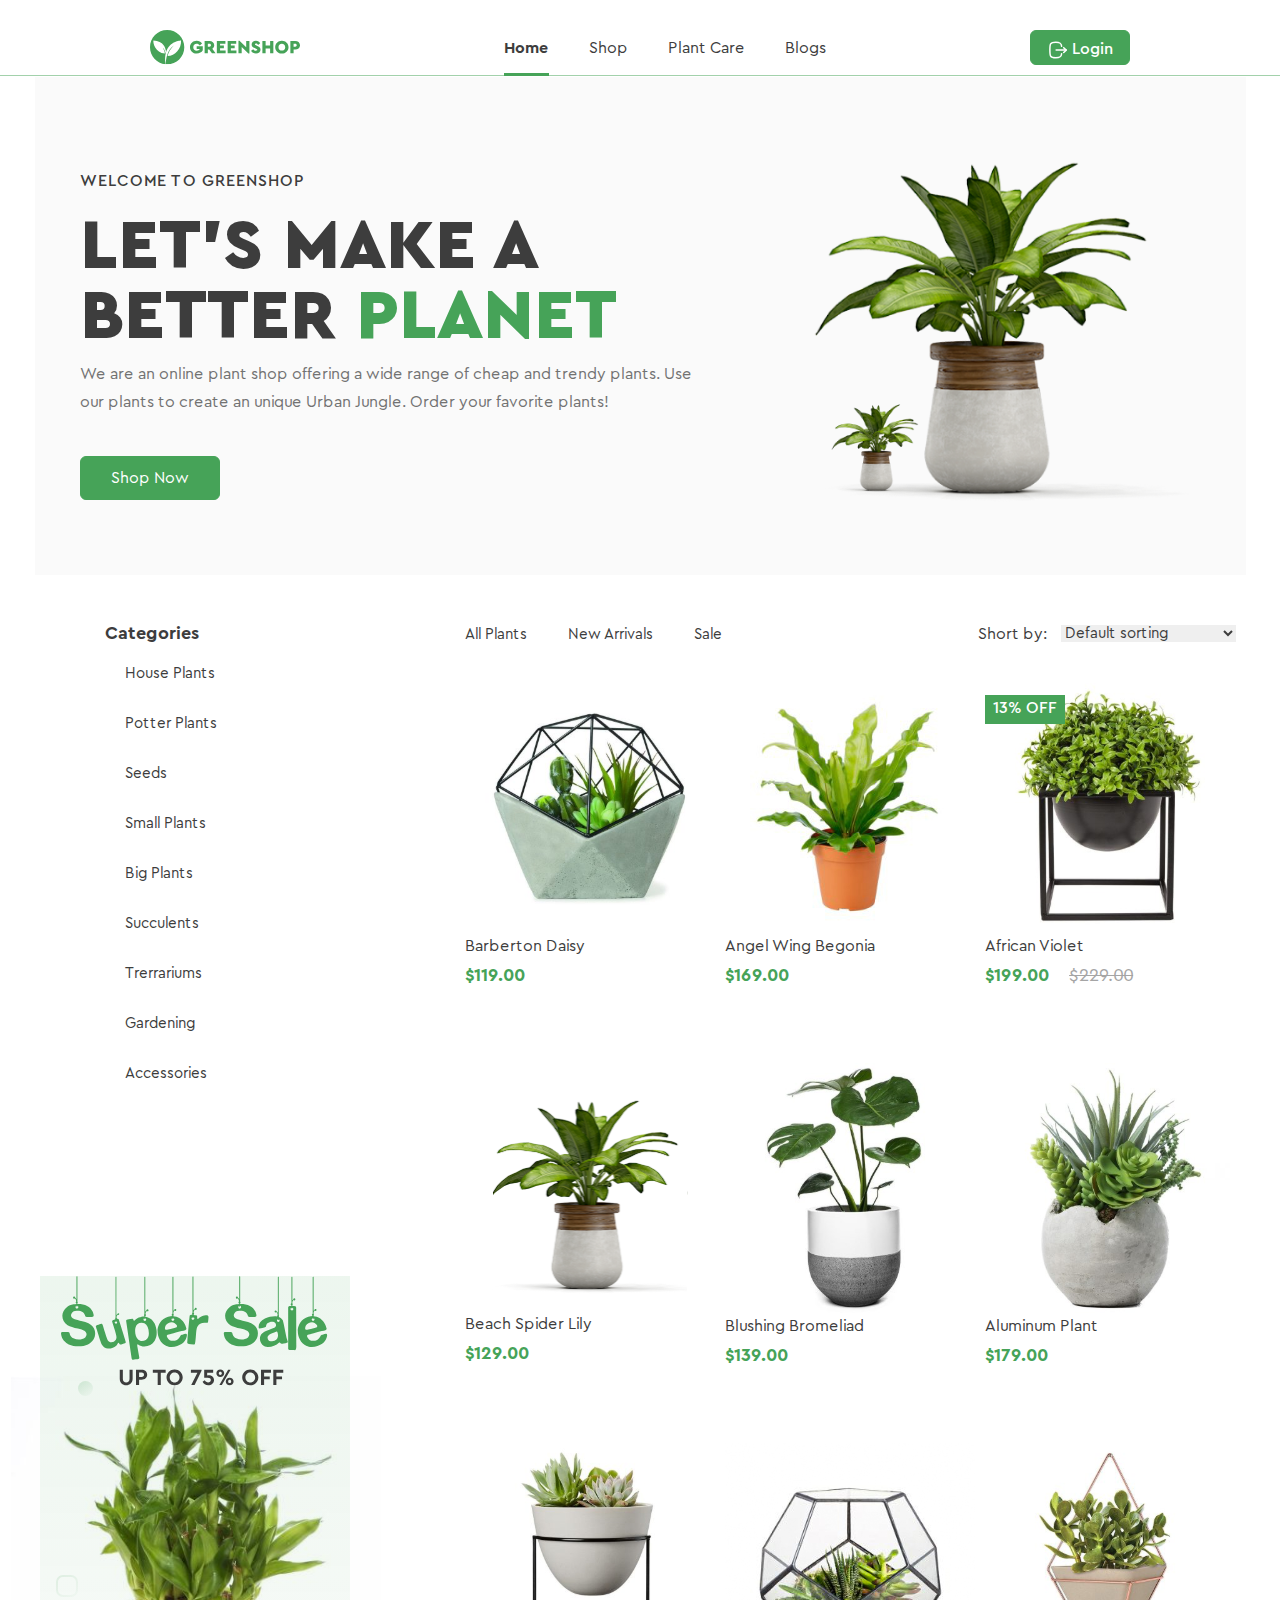
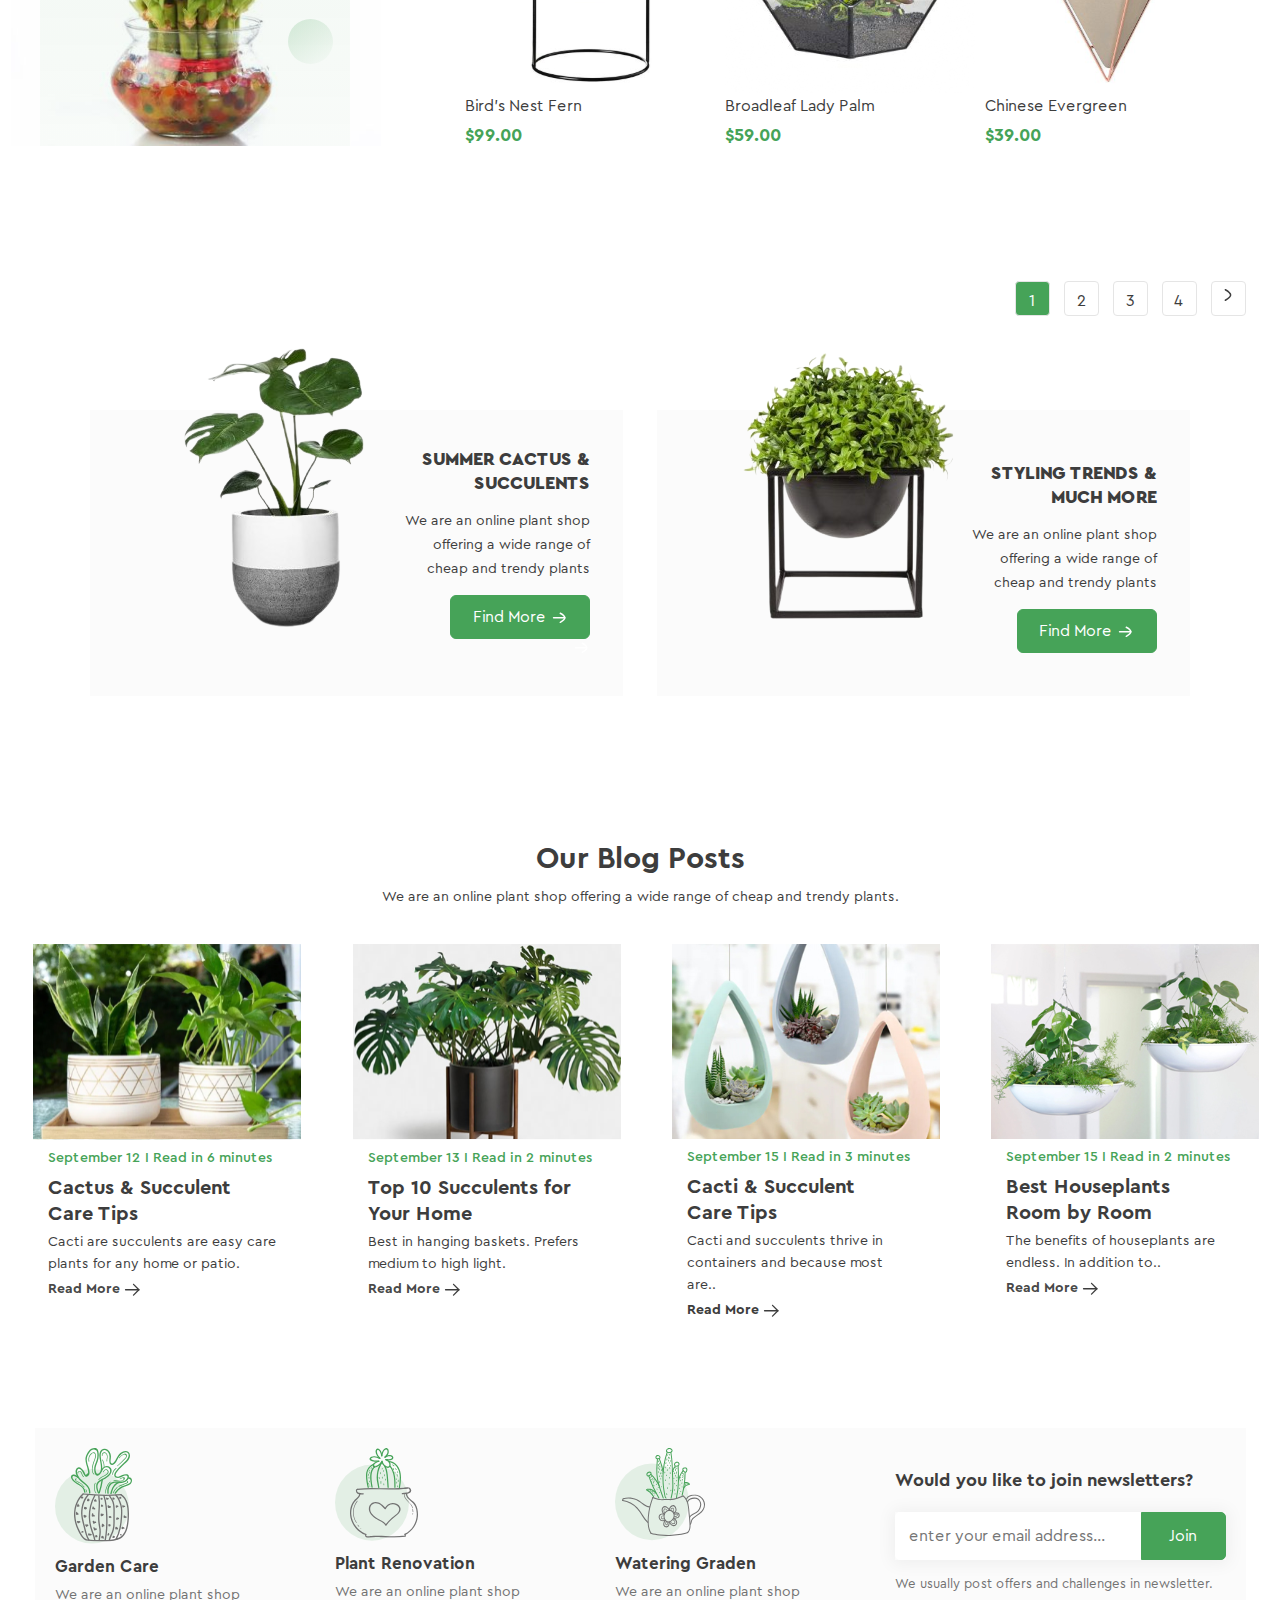
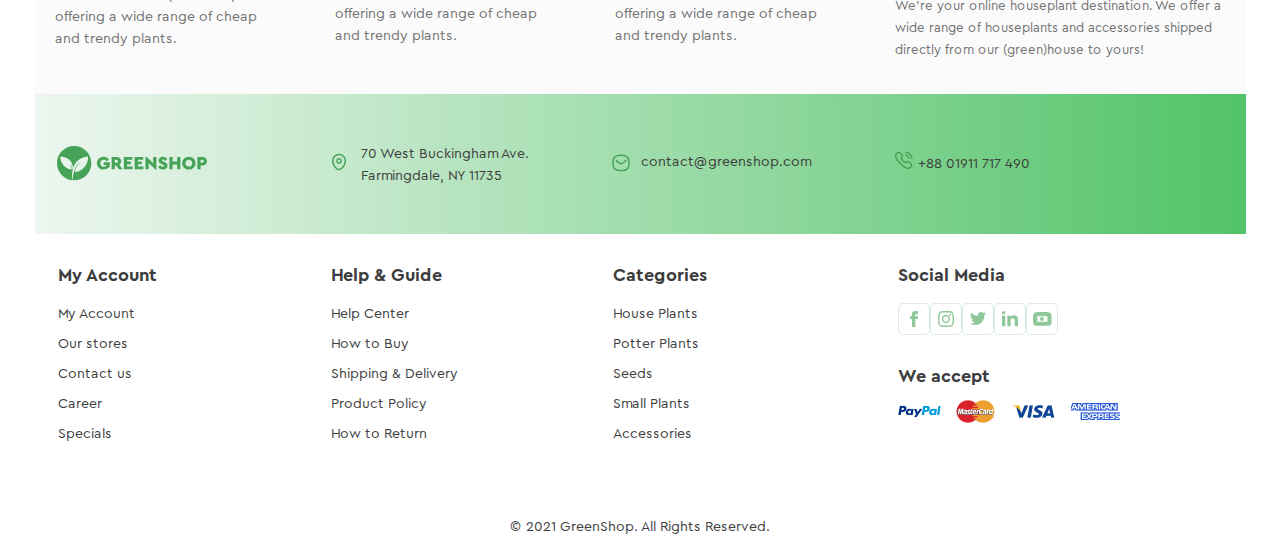
==== commit ea12a607: "11_background" ====
--- a/index.html
+++ b/index.html
@@ -708,7 +708,7 @@
             </div>
             <div class="contact-item1">
               <a href="mailto:contact@greenshop.com">
-                <img src="images/icon_contact.png" alt="" />
+                <img src="images/icon_message.png" alt="" />
                 <p class="gmail">contact@greenshop.com</p>
               </a>
             </div>
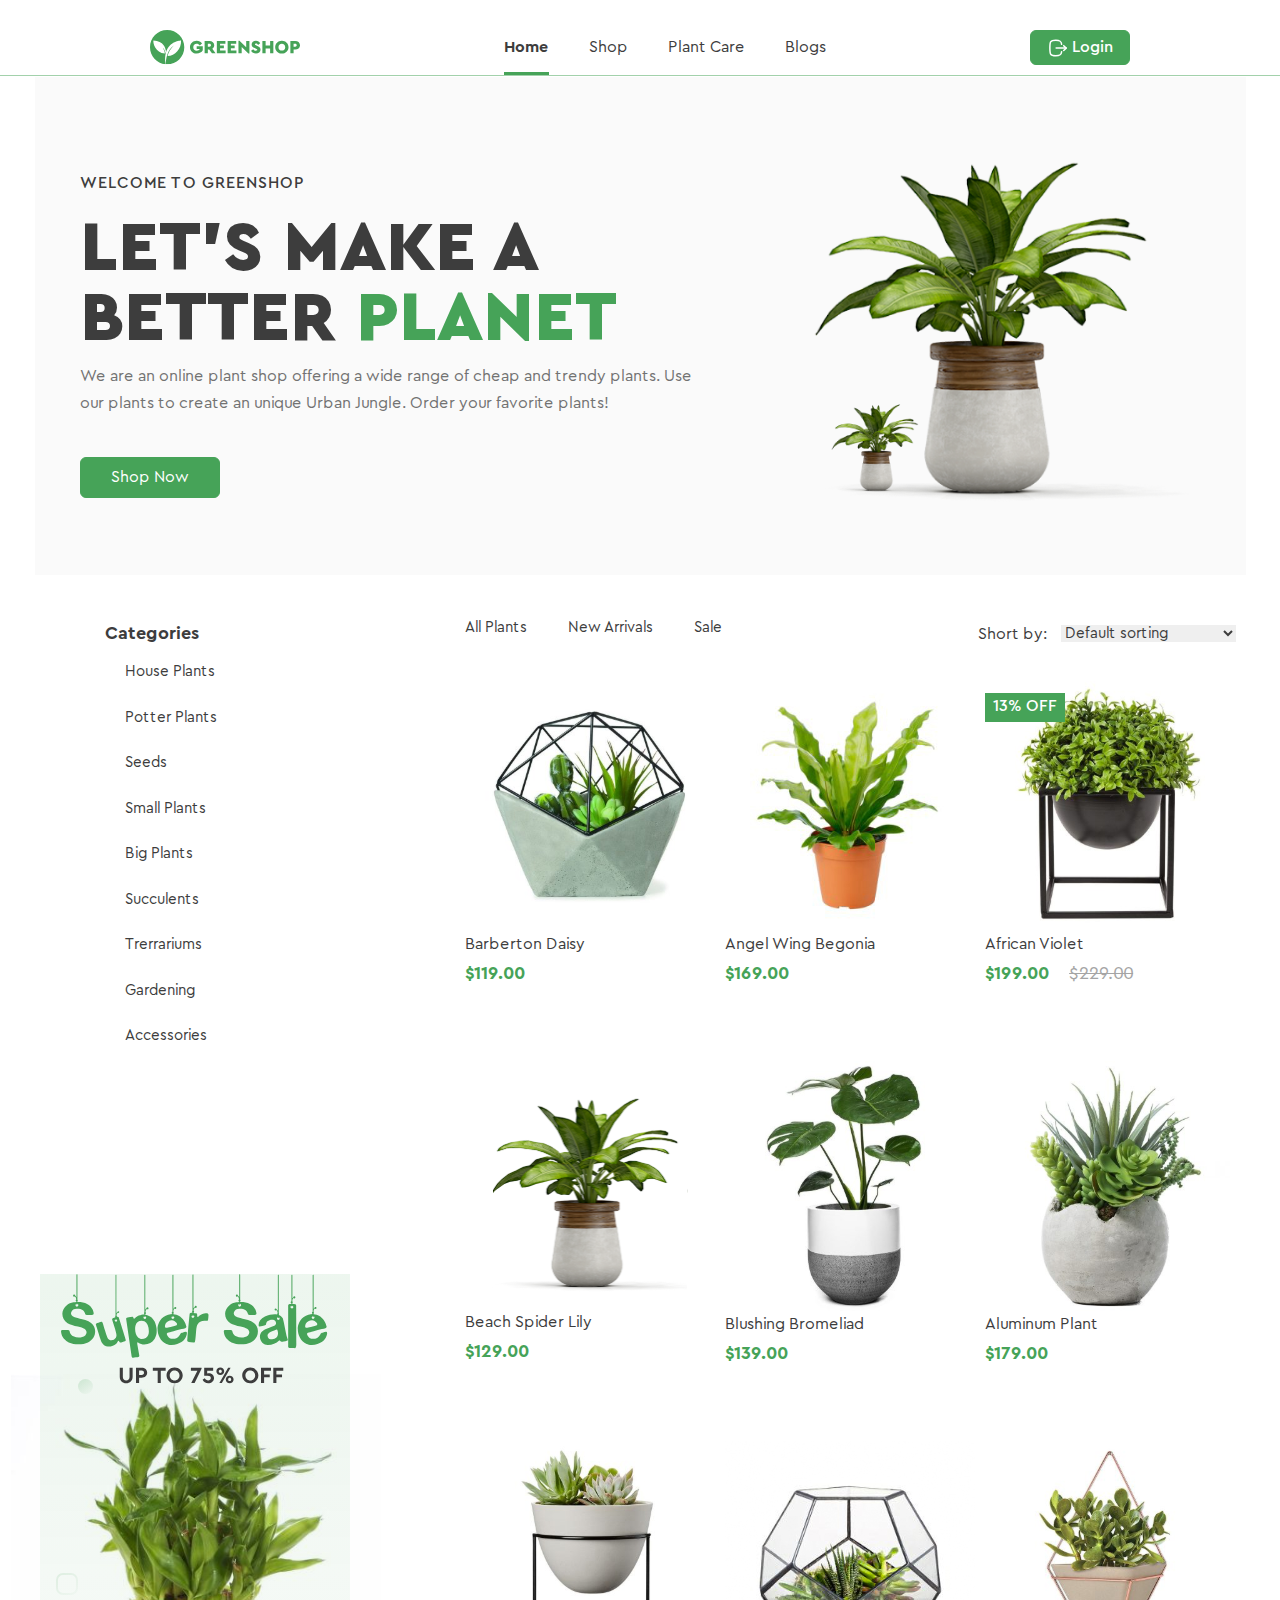
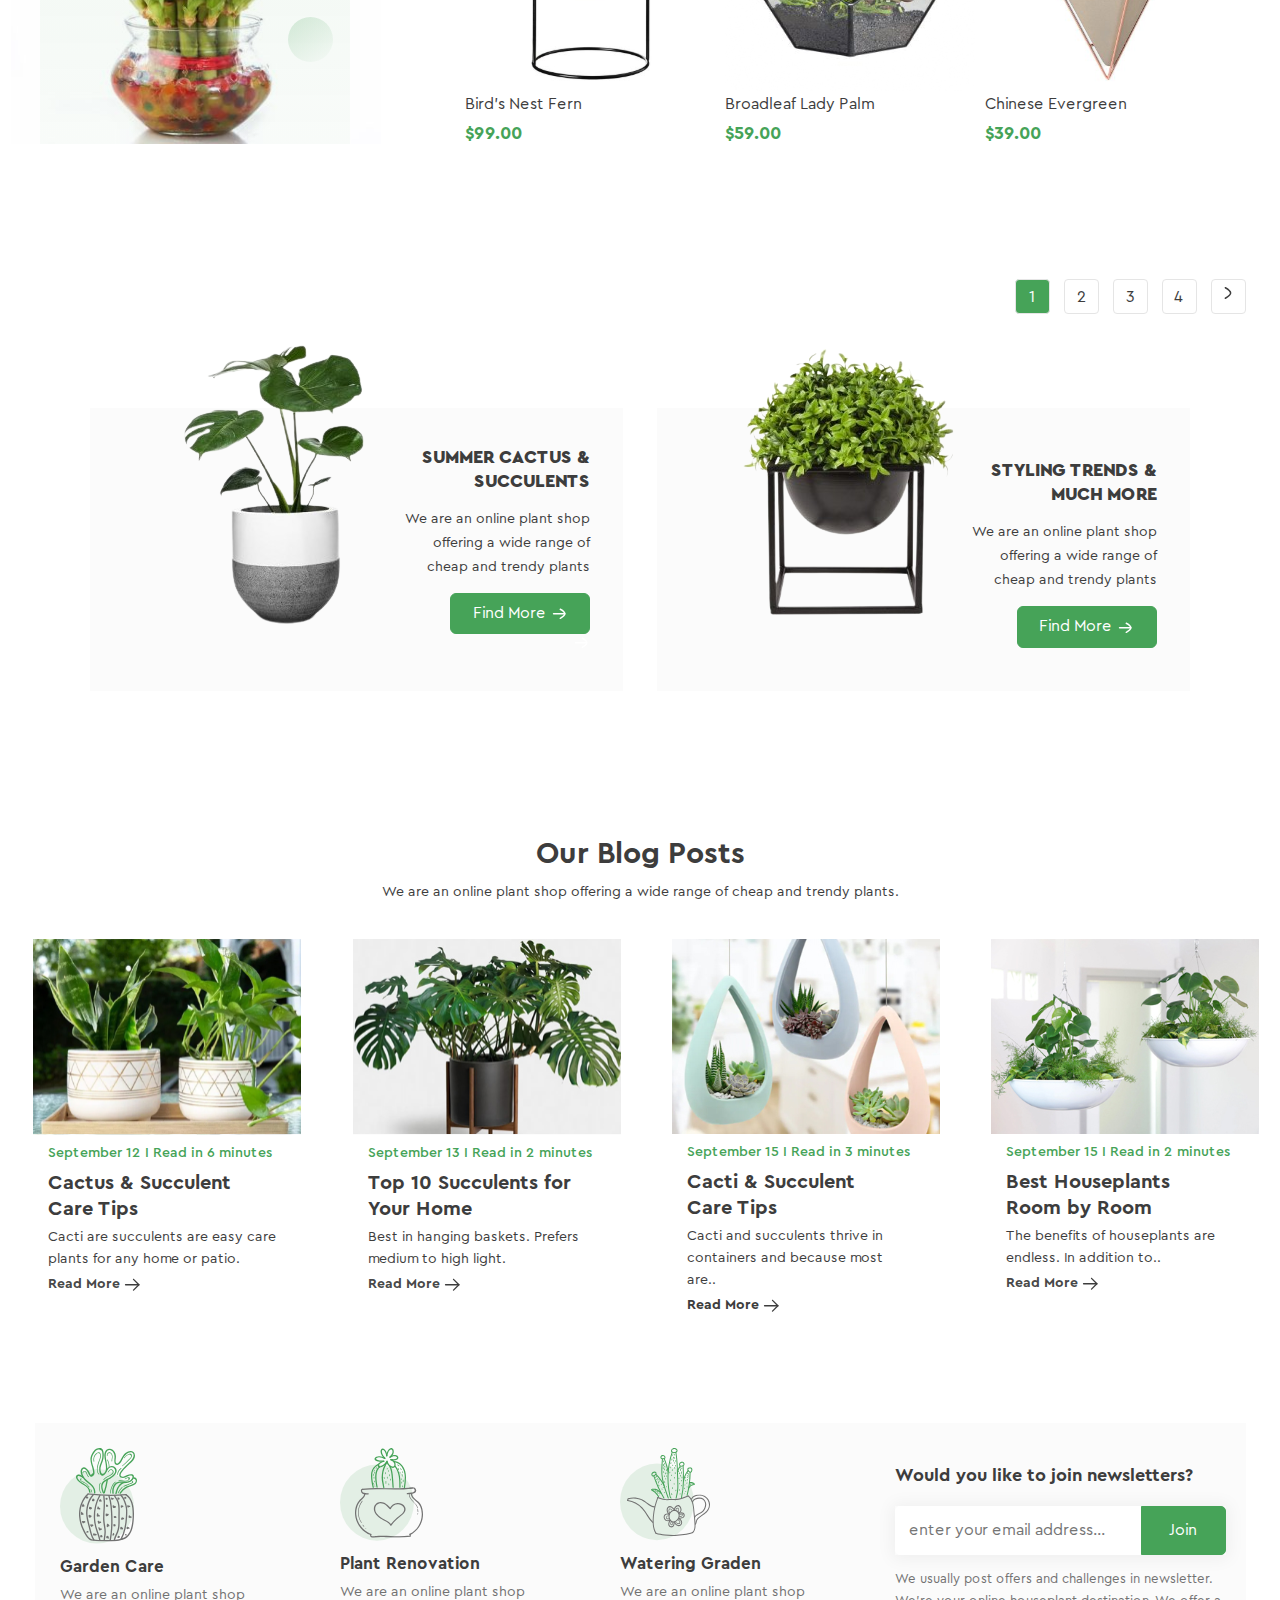
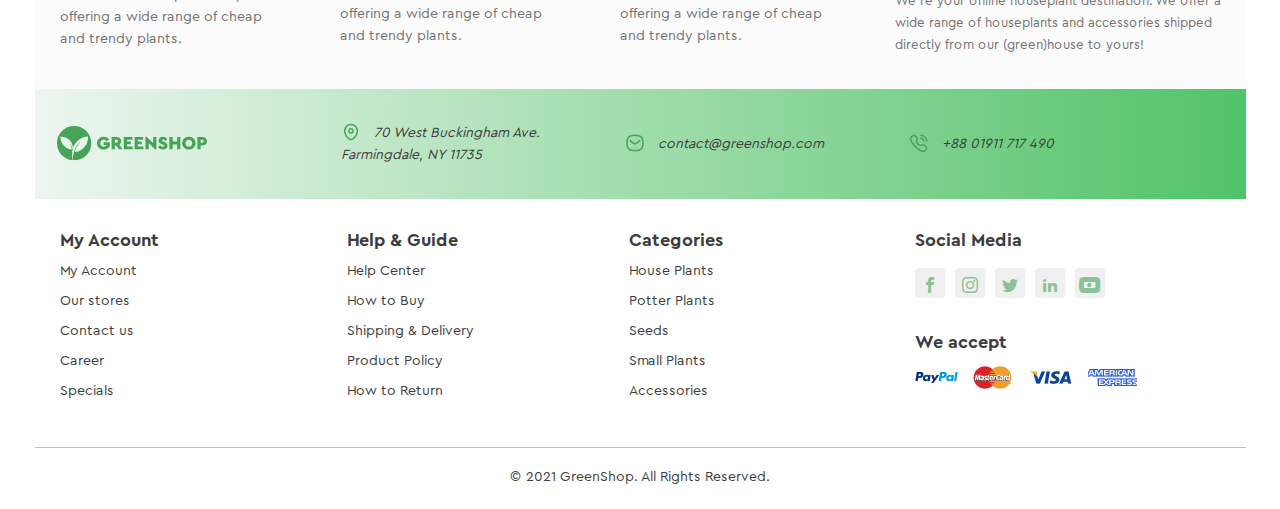
==== commit 687e0c31: "Corrected bugs" ====
--- a/index.html
+++ b/index.html
@@ -646,82 +646,73 @@
 
         <footer>
           <section class="footer-section">
-            <div class="footer-container">
-              <div class="footer-box">
-                <img src="images/picture_small_plant_1.svg" alt="" />
-                <h4>Garden Care</h4>
-                <p>
-                  We are an online plant shop offering a wide range of cheap and
-                  trendy plants.
-                </p>
-              </div>
-              <div class="footer-box">
-                <img src="images/picture_small_plant_2.svg" alt="" />
-                <h4>Plant Renovation</h4>
-                <p>
-                  We are an online plant shop offering a wide range of cheap and
-                  trendy plants.
-                </p>
-              </div>
-              <div class="footer-box">
-                <img src="images/picture_small_plant_3.svg" alt="" />
-                <h4>Watering Graden</h4>
-                <p>
-                  We are an online plant shop offering a wide range of cheap and
-                  trendy plants.
-                </p>
-              </div>
-              <div class="footer-newsletter">
-                <h4>Would you like to join newsletters?</h4>
-                <form>
-                  <input
-                    type="email"
-                    placeholder="enter your email address..."
-                  />
-                  <button type="submit" class="text_">Join</button>
-                </form>
-                <p>
-                  We usually post offers and challenges in newsletter. We’re
-                  your online houseplant destination. We offer a wide range of
-                  houseplants and accessories shipped directly from our
-                  (green)house to yours!
-                </p>
-              </div>
+            <div class="footer-box">
+              <img src="images/picture_small_plant_1.svg" alt="" />
+              <h4>Garden Care</h4>
+              <p>
+                We are an online plant shop offering a wide range of cheap and
+                trendy plants.
+              </p>
+            </div>
+            <div class="footer-box">
+              <img src="images/Picture.svg" alt="" />
+              <h4>Plant Renovation</h4>
+              <p>
+                We are an online plant shop offering a wide range of cheap and
+                trendy plants.
+              </p>
+            </div>
+            <div class="footer-box">
+              <img src="images/picture_small_plant_3.svg" alt="" />
+              <h4>Watering Graden</h4>
+              <p>
+                We are an online plant shop offering a wide range of cheap and
+                trendy plants.
+              </p>
+            </div>
+            <div class="footer-newsletter">
+              <h4>Would you like to join newsletters?</h4>
+              <form>
+                <input type="email" placeholder="enter your email address..." />
+                <button type="submit" class="text_">Join</button>
+              </form>
+              <p>
+                We usually post offers and challenges in newsletter. We’re your
+                online houseplant destination. We offer a wide range of
+                houseplants and accessories shipped directly from our
+                (green)house to yours!
+              </p>
             </div>
           </section>
           <div class="contact-bar">
             <div class="contact-item logo">
               <img src="images/Logo-2.svg" alt="" />
             </div>
-            <div class="contact-item">
-              <a href="#">
-                <img
-                  src="images/icon_location.png"
-                  alt=""
-                  class="icon_location"
-                />
-                <p class="address">
+            <address class="contact_details">
+              <div class="contact-item">
+                <a href="#" class="addres_west_buckingham">
+                  <img src="images/icon_location.png" alt="Location" />
                   70 West Buckingham Ave.
                   <span class="address_continue">Farmingdale, NY 11735</span>
-                </p>
-              </a>
-            </div>
-            <div class="contact-item1">
-              <a href="mailto:contact@greenshop.com">
-                <img src="images/icon_message.png" alt="" />
-                <p class="gmail">contact@greenshop.com</p>
-              </a>
-            </div>
-            <div class="contact-item2">
-              <a href="tel:+88 01911 717 490">
-                <img src="images/icon_calling.png" alt="" />
-                +88 01911 717 490
-              </a>
-            </div>
+                </a>
+              </div>
+              <div class="contact-item1">
+                <a href="mailto:contact@greenshop.com">
+                  <img src="images/icon_message.png" alt="" />
+                  contact@greenshop.com
+                </a>
+              </div>
+              <div class="contact-item2">
+                <a href="tel:+88 01911 717 490">
+                  <img src="images/icon_calling.png" alt="" />
+                  +88 01911 717 490
+                </a>
+              </div>
+            </address>
           </div>
 
           <section class="content_info">
-            <div class="all_content_information">
+            <nav class="all_content_information">
               <div class="footer_section1">
                 <h5 class="footer_text_bold">My Account</h5>
                 <ul class="list_my_account1">
@@ -735,7 +726,9 @@
                     <a href="#">Contact us</a>
                   </li>
                   <li class="all_text_my_account"><a href="#">Career</a></li>
-                  <li class="all_text_my_account"><a href="#">Specials</a></li>
+                  <li class="all_text_my_account">
+                    <a href="#">Specials</a>
+                  </li>
                 </ul>
               </div>
 
@@ -778,47 +771,64 @@
                   </li>
                 </ul>
               </div>
-
-              <div class="footer_section4">
-                <h5 class="footer_text_bold">Social Media</h5>
-                <ul class="all_icon">
-                  <li class="icon">
-                    <a href="#">
-                      <img src="images/icon_facebook.svg" alt=""
-                    /></a>
-                  </li>
-
-                  <li class="icon">
-                    <a href="#"> <img src="images/icon_insta.svg" alt="" /></a>
-                  </li>
-
-                  <li class="icon">
-                    <a href="#">
-                      <img src="images/icon_twitter.svg" alt=""
-                    /></a>
-                  </li>
-
-                  <li class="icon">
-                    <a href="#">
-                      <img src="images/icon_linkidin.svg" alt=""
-                    /></a>
-                  </li>
-
-                  <li class="icon">
-                    <a href="#">
-                      <img src="images/icon_youtube.svg" alt=""
-                    /></a>
-                  </li>
-                </ul>
-                <h5 class="footer_text_bold">We accept</h5>
-                <a href="#">
-                  <img
-                    src="images/bank_cards.svg"
-                    alt=""
-                    class="img_bank_cards"
-                  />
-                </a>
-              </div>
+            </nav>
+
+            <div class="footer_section4">
+              <h5 class="footer_text_bold">Social Media</h5>
+              <ul class="all_icon">
+                <li class="icon">
+                  <a
+                    href="#"
+                    target="_blank"
+                    class="social_list_link icon-facebook"
+                  >
+                  </a>
+                </li>
+
+                <li class="icon">
+                  <a
+                    href="#"
+                    target="_blank"
+                    class="social_list_link icon-instagram"
+                  >
+                  </a>
+                </li>
+
+                <li class="icon">
+                  <a
+                    href="#"
+                    target="_blank"
+                    class="social_list_link icon-twitter"
+                  >
+                  </a>
+                </li>
+
+                <li class="icon">
+                  <a
+                    href="#"
+                    target="_blank"
+                    class="social_list_link icon-linkedin"
+                  >
+                  </a>
+                </li>
+
+                <li class="icon">
+                  <a
+                    href="#"
+                    target="_blank"
+                    class="social_list_link icon-youtube"
+                  >
+                  </a>
+                </li>
+              </ul>
+              <h5 class="footer_text_bold">We accept</h5>
+              <a href="#">
+                <img
+                  src="images/bank_cards.svg"
+                  alt="Payment methods"
+                  class="img_bank_cards"
+                />
+              </a>
             </div>
           </section>
           <p class="confidentiality">
--- a/styles/styles.css
+++ b/styles/styles.css
@@ -32,6 +32,52 @@
   font-size: 16px;
   margin: -3px;
   justify-content: center;
+}
+
+/* icons */
+
+@font-face {
+  font-family: "icomoon";
+  src: url("../fonts/icomoon.eot?bux2e8");
+  src: url("../fonts/icomoon.eot?bux2e8#iefix") format("embedded-opentype"),
+    url("../fonts/icomoon.ttf?bux2e8") format("truetype"),
+    url("../fonts/icomoon.woff?bux2e8") format("woff"),
+    url("../fonts/icomoon.svg?bux2e8#icomoon") format("svg");
+  font-weight: normal;
+  font-style: normal;
+  font-display: block;
+}
+
+[class^="icon-"],
+[class*=" icon-"] {
+  /* use !important to prevent issues with browser extensions that change fonts */
+  font-family: "icomoon" !important;
+  speak: never;
+  font-style: normal;
+  font-weight: normal;
+  font-variant: normal;
+  text-transform: none;
+  line-height: 1;
+
+  /* Better Font Rendering =========== */
+  -webkit-font-smoothing: antialiased;
+  -moz-osx-font-smoothing: grayscale;
+}
+
+.icon-youtube:before {
+  content: "\e900";
+}
+.icon-facebook:before {
+  content: "\ea90";
+}
+.icon-instagram:before {
+  content: "\ea92";
+}
+.icon-twitter:before {
+  content: "\ea96";
+}
+.icon-linkedin:before {
+  content: "\eaca";
 }
 
 .login-text {
@@ -693,6 +739,9 @@
 .pages a:hover {
   background: #46a358;
   color: #fff;
+}
+
+.icon-arrow-thin-right {
 }
 
 .number_1 {
@@ -1082,8 +1131,7 @@
 
 .footer-box {
   flex: 1;
-  padding: 20px;
-  text-align: left;
+  padding: 25px;
 }
 
 .footer-box h4 {
@@ -1144,28 +1192,14 @@
 
 .contact-bar {
   display: flex;
-  justify-content: space-between;
   background: linear-gradient(to right, #edf6ef, #52c368);
   padding: 33px 22px;
   align-items: center;
-}
-.contact-item1,
-.contact-item2 a {
-  color: inherit;
-  text-decoration: none;
-  font-size: 14px;
-  line-height: 22px;
-}
-
-.contact-item1 img {
-  position: relative;
-  top: 19px;
-  right: 126px;
-}
-
-.contact-item2 {
-  position: relative;
-  right: 194px;
+  gap: 124px;
+}
+
+.address_continue {
+  display: block;
 }
 
 .list_my_account1 a:hover,
@@ -1182,15 +1216,7 @@
 .contact-item a:hover,
 .contact-item1 a:hover,
 .contact-item2 a:hover {
-  color: #0f4bac;
-}
-
-.gmail {
-  position: relative;
-  bottom: 17px;
-  right: 96px;
-  padding: 0;
-  margin: 0;
+  color: #ffffff;
 }
 
 .blog_posts {
@@ -1199,19 +1225,6 @@
   width: 100%;
 }
 
-.all_text_my_account {
-  list-style-type: none;
-  font-size: 14px;
-  line-height: 30px;
-  text-decoration: none;
-  color: #3d3d3d;
-}
-
-.all_content_information {
-  display: flex;
-  justify-content: flex-start;
-}
-
 .icon {
   list-style-type: none;
 }
@@ -1220,7 +1233,7 @@
   background: #fbfbfb;
 }
 
-.footer-container {
+.footer-section {
   display: flex;
   justify-content: space-between;
   gap: 20px;
@@ -1232,24 +1245,24 @@
   margin: 0px;
 }
 
-.address {
+.contact_details {
+  display: flex;
+  justify-content: flex-start;
+  line-height: 22px;
   font-size: 14px;
-  line-height: 22px;
-  position: relative;
-  right: 27px;
-  bottom: 14px;
-  padding: 0;
-  margin: 0;
-}
-
-.icon_location {
-  position: relative;
-  right: 59px;
-  top: 25px;
-}
-
-.address_continue {
-  display: block;
+  gap: 65px;
+  align-items: center;
+  width: 63%;
+}
+
+.contact_details > div {
+  margin: 0 10px;
+}
+
+.contact-item img,
+.contact-item1 img,
+.contact-item2 img {
+  margin-right: 9px;
 }
 
 .footer-section2 h5 {
@@ -1266,7 +1279,6 @@
 }
 .footer-section2 > li,
 a {
-  line-height: 30px;
   text-decoration: none;
   color: inherit;
   opacity: 1;
@@ -1284,31 +1296,27 @@
   margin: 0;
 }
 
-.all_text_my_account a {
-  font-size: 14px;
-  line-height: 30px;
-}
-
-.list_my_account {
-  padding: 0;
-}
-
 .list_my_account1,
 .list_my_account2,
 .list_my_account3 {
-  padding: 0;
+  padding: 8px 0;
+  margin: 0;
+  list-style-type: none;
+  font-size: 14px;
+  line-height: 30px;
+  color: #3d3d3d;
+}
+
+.content_info {
+  width: 100%;
+  box-sizing: border-box;
+  display: flex;
+  padding: 33px 25px;
+  border-bottom: 1px solid rgba(70, 163, 88, 50%);
 }
 
 .footer_section3 {
   padding-right: 171px;
-}
-
-.all_text_my_account a {
-  padding-bottom: 8px;
-}
-
-.all_content_information {
-  padding: 33px 23px;
 }
 
 .confidentiality {
@@ -1318,7 +1326,7 @@
 }
 
 .footer_section1 {
-  padding-right: 174px;
+  padding-right: 188px;
 }
 
 .footer_section2 {
@@ -1327,6 +1335,8 @@
 
 .img_bank_cards {
   margin-top: 15px;
+  display: block;
+  transition: transform 0.3s ease;
 }
 
 .all_icon {
@@ -1335,4 +1345,33 @@
   padding: 0;
   margin-top: 20px;
   margin-bottom: 33px;
-}
+  gap: 10px;
+}
+
+.social_list_link {
+  display: inline-block;
+  width: 30px;
+  height: 30px;
+  color: rgba(70, 163, 88, 0.6);
+  border: 1px solid #46a35987;
+  border-radius: 4px;
+  text-align: center;
+  line-height: 30px;
+  background-color: #f0f0f0;
+  border: solid 2px transparent;
+  transition: all 0.3s ease;
+}
+
+.img_bank_cards:hover {
+  transform: scale(1.1);
+}
+
+.social_list_link:hover {
+  color: #1a712a;
+  font-size: 19px;
+}
+
+.all_content_information {
+  display: flex;
+  width: 72%;
+}
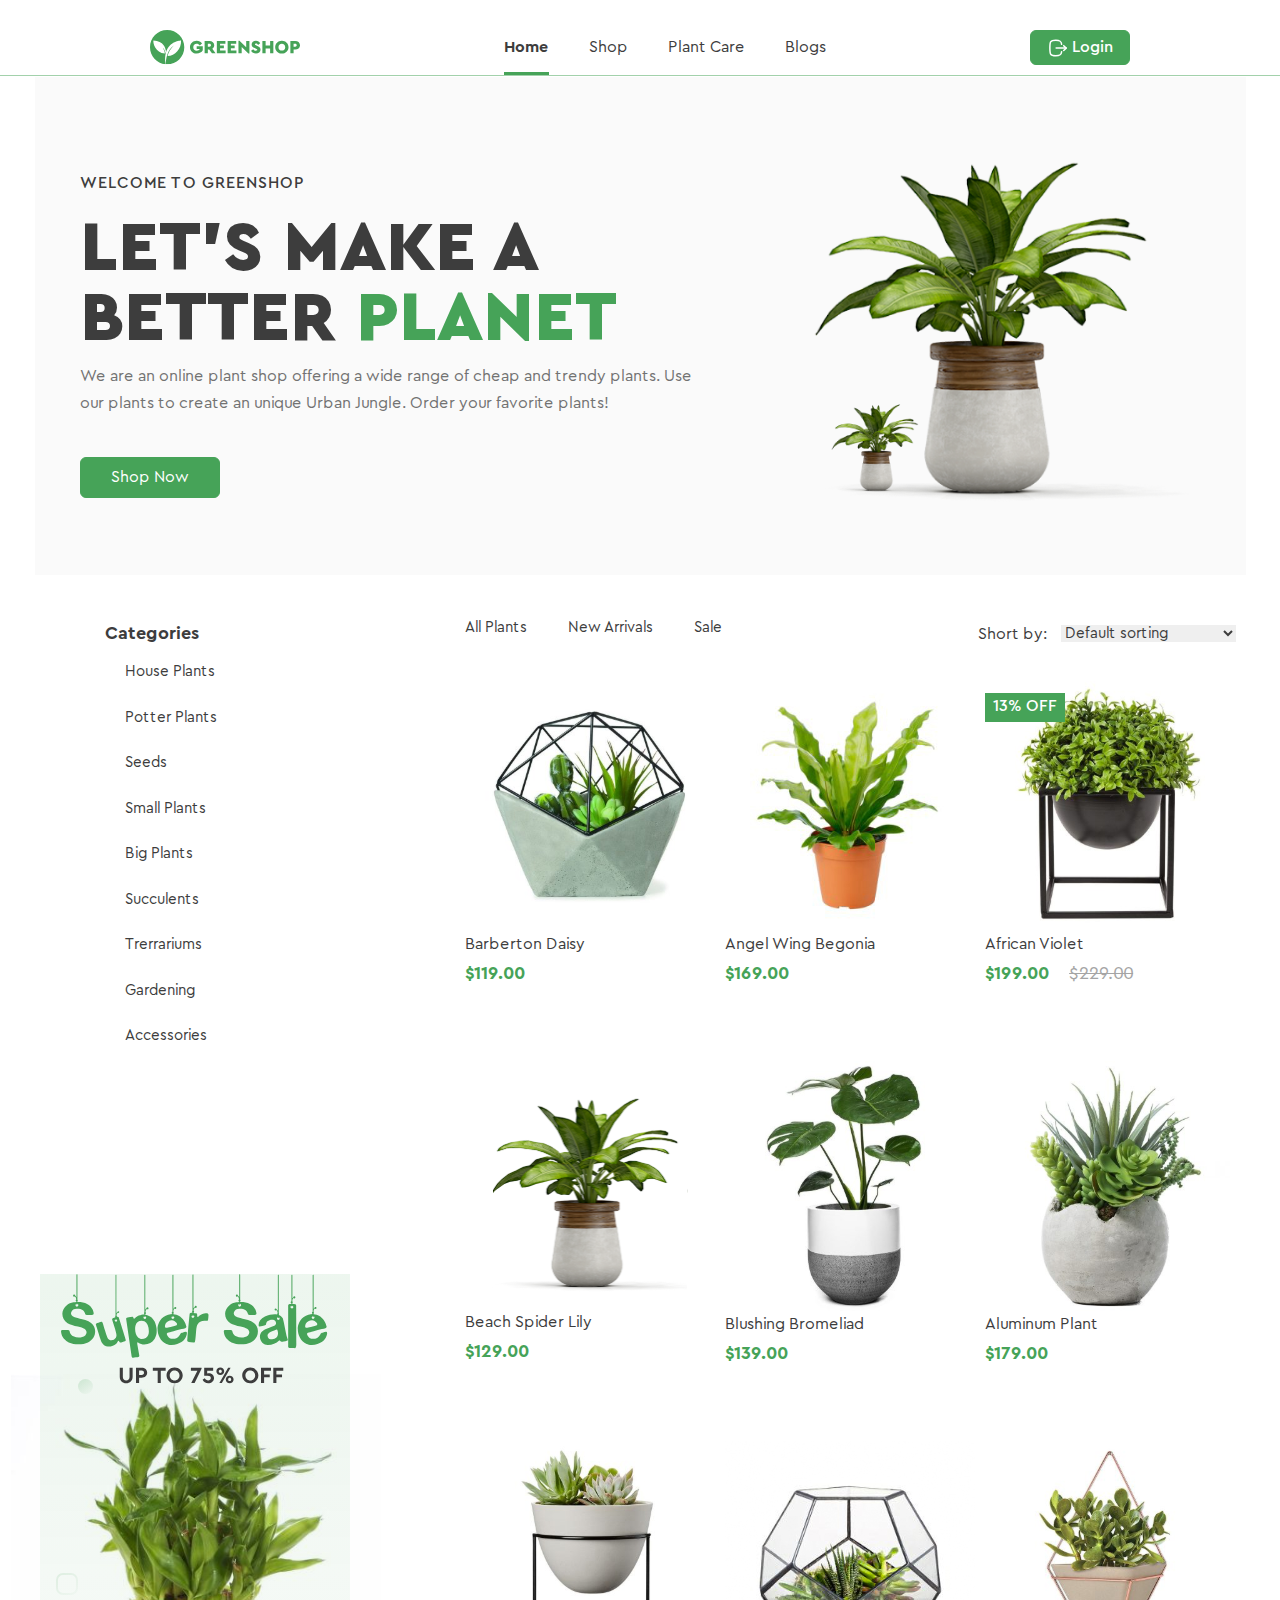
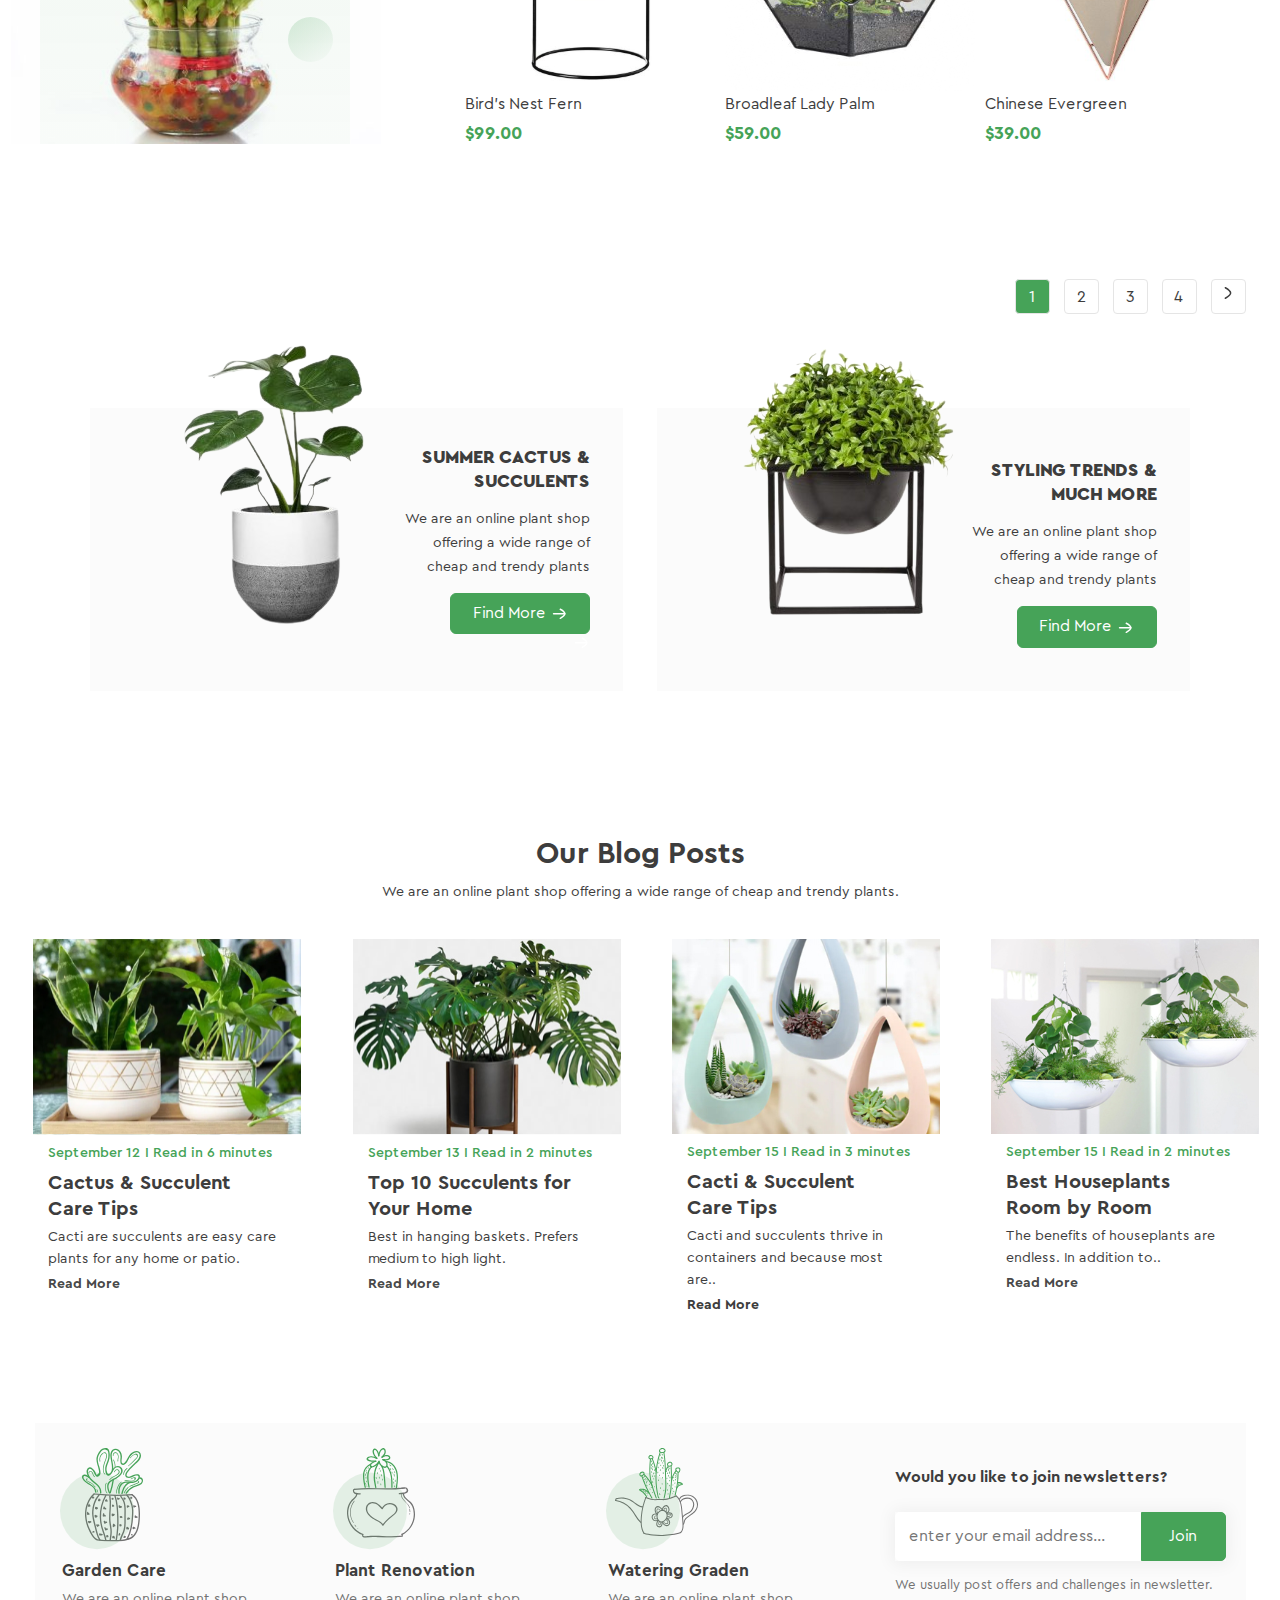
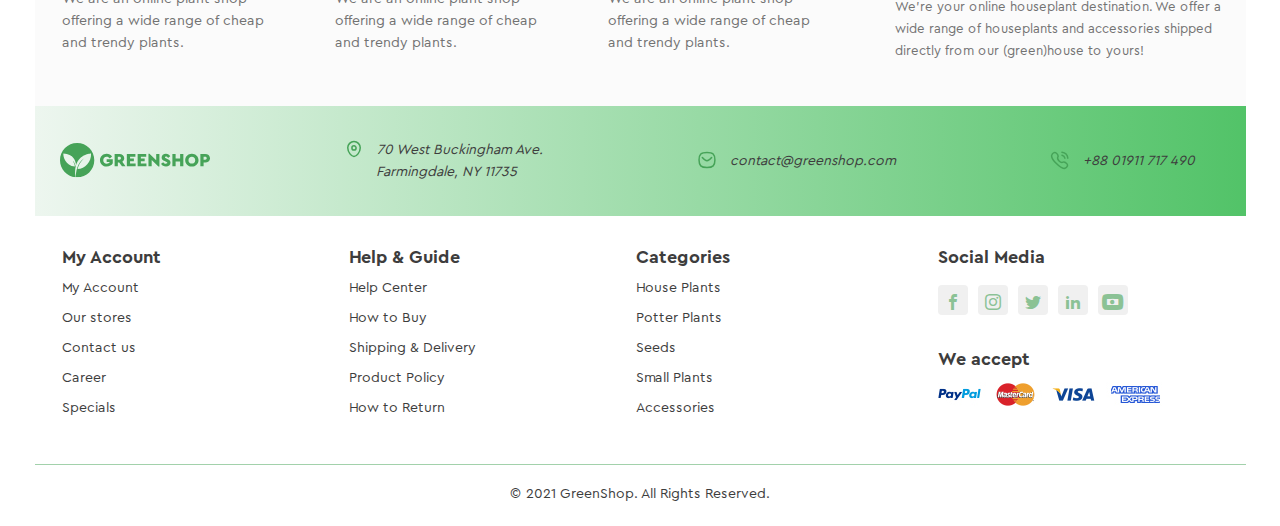
==== commit 2ae70799: "Added animation to links" ====
--- a/index.html
+++ b/index.html
@@ -646,30 +646,31 @@
 
         <footer>
           <section class="footer-section">
-            <div class="footer-box">
-              <img src="images/picture_small_plant_1.svg" alt="" />
-              <h4>Garden Care</h4>
-              <p>
-                We are an online plant shop offering a wide range of cheap and
-                trendy plants.
-              </p>
-            </div>
-            <div class="footer-box">
-              <img src="images/Picture.svg" alt="" />
-              <h4>Plant Renovation</h4>
-              <p>
-                We are an online plant shop offering a wide range of cheap and
-                trendy plants.
-              </p>
-            </div>
-            <div class="footer-box">
-              <img src="images/picture_small_plant_3.svg" alt="" />
-              <h4>Watering Graden</h4>
-              <p>
-                We are an online plant shop offering a wide range of cheap and
-                trendy plants.
-              </p>
-            </div>
+            <ul class="info_list">
+              <li class="info_footer">
+                <h4>Garden Care</h4>
+                <p>
+                  We are an online plant shop offering a wide range of cheap and
+                  trendy plants.
+                </p>
+              </li>
+
+              <li class="info_footer">
+                <h4>Plant Renovation</h4>
+                <p>
+                  We are an online plant shop offering a wide range of cheap and
+                  trendy plants.
+                </p>
+              </li>
+
+              <li class="info_footer">
+                <h4>Watering Graden</h4>
+                <p>
+                  We are an online plant shop offering a wide range of cheap and
+                  trendy plants.
+                </p>
+              </li>
+            </ul>
             <div class="footer-newsletter">
               <h4>Would you like to join newsletters?</h4>
               <form>
@@ -691,20 +692,20 @@
             <address class="contact_details">
               <div class="contact-item">
                 <a href="#" class="addres_west_buckingham">
-                  <img src="images/icon_location.png" alt="Location" />
+                  <img src="images/location_main.svg" alt="Location" />
                   70 West Buckingham Ave.
                   <span class="address_continue">Farmingdale, NY 11735</span>
                 </a>
               </div>
               <div class="contact-item1">
                 <a href="mailto:contact@greenshop.com">
-                  <img src="images/icon_message.png" alt="" />
+                  <img src="images/contact_main.svg" alt="" />
                   contact@greenshop.com
                 </a>
               </div>
               <div class="contact-item2">
                 <a href="tel:+88 01911 717 490">
-                  <img src="images/icon_calling.png" alt="" />
+                  <img src="images/calling(main).svg" alt="" />
                   +88 01911 717 490
                 </a>
               </div>
--- a/styles/styles.css
+++ b/styles/styles.css
@@ -300,35 +300,61 @@
   color: #46a358;
 }
 
-.header_list .link:hover {
-  border-bottom: solid 3px #46a358;
-  position: relative;
-  padding-bottom: 17px;
-}
-
-.header_list {
-  position: relative;
+.link_3 {
+  position: relative;
+  padding-bottom: 10px;
 }
 
 .link_3::after {
   content: "";
   position: absolute;
   left: 0;
-  top: 42px;
-  width: 100%;
+  top: 100%;
+  width: 0%;
   border-bottom: solid 3px #46a358;
   opacity: 0;
+  transition: width 0.3s ease-in-out;
+  top: calc(100% + 7px);
 }
 
 .link_3:hover::after,
 li:hover .link_3::after {
   opacity: 1;
+  width: 100%;
+}
+
+.header_list .link {
+  position: relative;
+  padding-bottom: 20px;
+}
+
+.header_list .link::after {
+  content: "";
+  position: absolute;
+  left: 0;
+  bottom: 0;
+  width: 0%;
+  border-bottom: solid 3px #46a358;
+  transition: width 0.3s ease-in-out;
+}
+
+.header_list .link:hover::after {
+  width: 100%;
 }
 
 .menu {
   display: none;
   position: absolute;
   padding: 10px;
+  opacity: 0;
+  transform: rotateX(-90deg);
+  transform-origin: top;
+  transition: transform 0.3s ease, opacity 0.3s ease;
+}
+
+.header_list li:hover .menu {
+  opacity: 1;
+  transform: rotateX(0);
 }
 
 li:hover .menu {
@@ -368,11 +394,12 @@
   vertical-align: middle;
   position: relative;
   right: 150px;
+  transform: background-color 0.2s, transform 0.2s linear;
 }
 
 .button_login:hover {
-  background: #fff;
-  color: #46a358;
+  background: #00a331be;
+  transform: scale(1.1);
 }
 
 .Logout {
@@ -390,12 +417,12 @@
   text-decoration: none;
   text-align: center;
   text-transform: capitalize;
-  text-transform: capitalize;
+  transform: background-color 0.2s, transform 0.2s linear;
 }
 
 .button_2:hover {
-  background: #fff;
-  color: #46a358;
+  background: #00a331be;
+  transform: scale(1.1);
 }
 
 .text_find_more {
@@ -884,6 +911,11 @@
   gap: 100px;
 }
 
+.blog_container_text a {
+  border-radius: 5px;
+  transition: background-color 0.3s ease, color 0.3s ease;
+}
+
 .blog_container_text .active,
 .blog_container_text .active_2 {
   font-weight: 700;
@@ -892,25 +924,28 @@
   text-decoration: none;
 }
 
+.blog_container_text a:hover .arrow_small {
+  opacity: 1;
+  transform: translateX(0);
+}
+
 .blog_container_text .active {
   color: #3d3d3df1;
-  font-weight: 700;
-  text-decoration: none;
-}
-
-.blog_container_text a {
-  text-decoration: none;
-  color: inherit;
 }
 
 .blog_container_text a:hover {
   color: #46a358;
+  transform: scale(1.05);
+  box-shadow: 0 4px 10px rgba(70, 163, 88, 0.2);
 }
 
 .arrow_small {
   vertical-align: middle;
   width: 16px;
   height: 16px;
+  opacity: 0;
+  transform: translateX(-5px);
+  transition: all 0.3s ease;
 }
 
 .all_text {
@@ -951,6 +986,12 @@
   text-decoration: none;
 }
 
+.shift-left {
+  font-size: 13px;
+  line-height: 16px;
+  text-align: start;
+}
+
 .product_icon_link {
   border-radius: 4px;
   width: 35px;
@@ -988,8 +1029,22 @@
   width: 188px;
   left: 30%;
   transform: translateX(-30%);
-  display: none;
+  opacity: 0;
+  transition: all 0.2s linear;
+  visibility: hidden;
   top: 16px;
+}
+
+.submenu_category:hover .second_menu {
+  opacity: 1;
+  visibility: visible;
+  transition: opacity 0.3s ease, visibility 0s;
+}
+
+.header_list li:hover .submenu {
+  opacity: 1;
+  left: 30%;
+  visibility: visible;
 }
 
 .text_submenu_1 {
@@ -1015,10 +1070,6 @@
 .header_list > li {
   margin: 0 20px;
   position: relative;
-}
-
-.header_list li:hover .submenu {
-  display: block;
 }
 
 .submenu a {
@@ -1129,34 +1180,11 @@
   background: #fbfbfb;
 }
 
-.footer-box {
-  flex: 1;
-  padding: 25px;
-}
-
-.footer-box h4 {
-  font-weight: 700;
-  font-size: 17px;
-  line-height: 16px;
-  margin: 0;
-  padding-top: 15px;
-  padding-bottom: 9px;
-}
-.footer-box p {
-  color: #727272;
-  font-size: 14px;
-  line-height: 22px;
-  margin: 0;
-}
 .footer-newsletter {
   flex: 1.5;
   padding: 20px;
 }
-.footer-newsletter h4 {
-  font-weight: 700;
-  font-size: 18px;
-  line-height: 16px;
-}
+
 .footer-newsletter form {
   display: flex;
   box-shadow: 0px 1px 16px 3px rgba(0, 0, 0, 0.05);
@@ -1175,15 +1203,21 @@
   border: 1px solid #46a358;
   border-radius: 0 5px 5px 0;
 }
-.footer-newsletter button:hover {
-  background-color: #fff;
-  color: #46a358;
-}
+
 .footer-newsletter p {
   color: #727272;
   font-size: 13px;
   line-height: 22px;
 }
+
+.footer-newsletter button:hover {
+  cursor: pointer;
+  background: linear-gradient(45deg, #3d9d50, #1d66c6);
+  color: #fff;
+  letter-spacing: 1px;
+  transition: letter-spacing 0.2s ease-in-out;
+}
+
 .submit {
   font-weight: 700;
   font-size: 18px;
@@ -1193,13 +1227,14 @@
 .contact-bar {
   display: flex;
   background: linear-gradient(to right, #edf6ef, #52c368);
-  padding: 33px 22px;
+  padding: 33px 25px;
   align-items: center;
-  gap: 124px;
+  justify-content: space-between;
 }
 
 .address_continue {
   display: block;
+  margin-left: 32px;
 }
 
 .list_my_account1 a:hover,
@@ -1209,8 +1244,7 @@
 }
 
 .footer_section4 {
-  position: relative;
-  left: 20px;
+  margin-left: 43px;
 }
 
 .contact-item a:hover,
@@ -1247,16 +1281,20 @@
 
 .contact_details {
   display: flex;
-  justify-content: flex-start;
   line-height: 22px;
   font-size: 14px;
-  gap: 65px;
   align-items: center;
-  width: 63%;
+  width: 75%;
+  margin-right: 16px;
+  justify-content: space-between;
 }
 
 .contact_details > div {
   margin: 0 10px;
+}
+
+.contact_item .logo {
+  width: 25%;
 }
 
 .contact-item img,
@@ -1277,12 +1315,14 @@
   padding: 0;
   text-align: left;
 }
+
 .footer-section2 > li,
 a {
   text-decoration: none;
   color: inherit;
   opacity: 1;
   transition: color 0.2s ease, opacity 0.35s ease;
+  align-items: center;
 }
 .footer-section2 a:hover {
   color: #46a358;
@@ -1311,12 +1351,13 @@
   width: 100%;
   box-sizing: border-box;
   display: flex;
-  padding: 33px 25px;
+  padding: 33px 27px;
   border-bottom: 1px solid rgba(70, 163, 88, 50%);
 }
 
 .footer_section3 {
   padding-right: 171px;
+  width: 31%;
 }
 
 .confidentiality {
@@ -1327,10 +1368,12 @@
 
 .footer_section1 {
   padding-right: 188px;
+  width: 35%;
 }
 
 .footer_section2 {
   padding-right: 155px;
+  width: 35%;
 }
 
 .img_bank_cards {
@@ -1375,3 +1418,51 @@
   display: flex;
   width: 72%;
 }
+
+.info_footer:nth-of-type(1) {
+  padding-top: 100px;
+  background: url("../images/ellipse.svg") no-repeat 25px 24px,
+    url("../images/plant_1main.svg") no-repeat 47px 0;
+}
+
+.info_footer:nth-of-type(2) {
+  padding-top: 100px;
+  background: url("../images/ellipse.svg") no-repeat 25px 24px,
+    url("../images/plant_2main.svg") no-repeat 39px 0;
+}
+
+.info_footer:nth-of-type(3) {
+  padding-top: 100px;
+  background: url("../images/ellipse.svg") no-repeat 25px 24px,
+    url("../images/plant_3_main.svg") no-repeat 34px 0;
+}
+
+.info_list {
+  display: flex;
+  align-items: flex-end;
+  margin: 0;
+  padding: 25px 0px;
+}
+
+.info_footer {
+  width: 33%;
+  position: relative;
+  flex: 1;
+  padding: 27px;
+  list-style-type: none;
+}
+
+.info_list h4 {
+  font-weight: 700;
+  font-size: 17px;
+  line-height: 16px;
+  margin: 0;
+  padding-top: 15px;
+  padding-bottom: 9px;
+}
+.info_list p {
+  color: #727272;
+  font-size: 14px;
+  line-height: 22px;
+  margin: 0;
+}
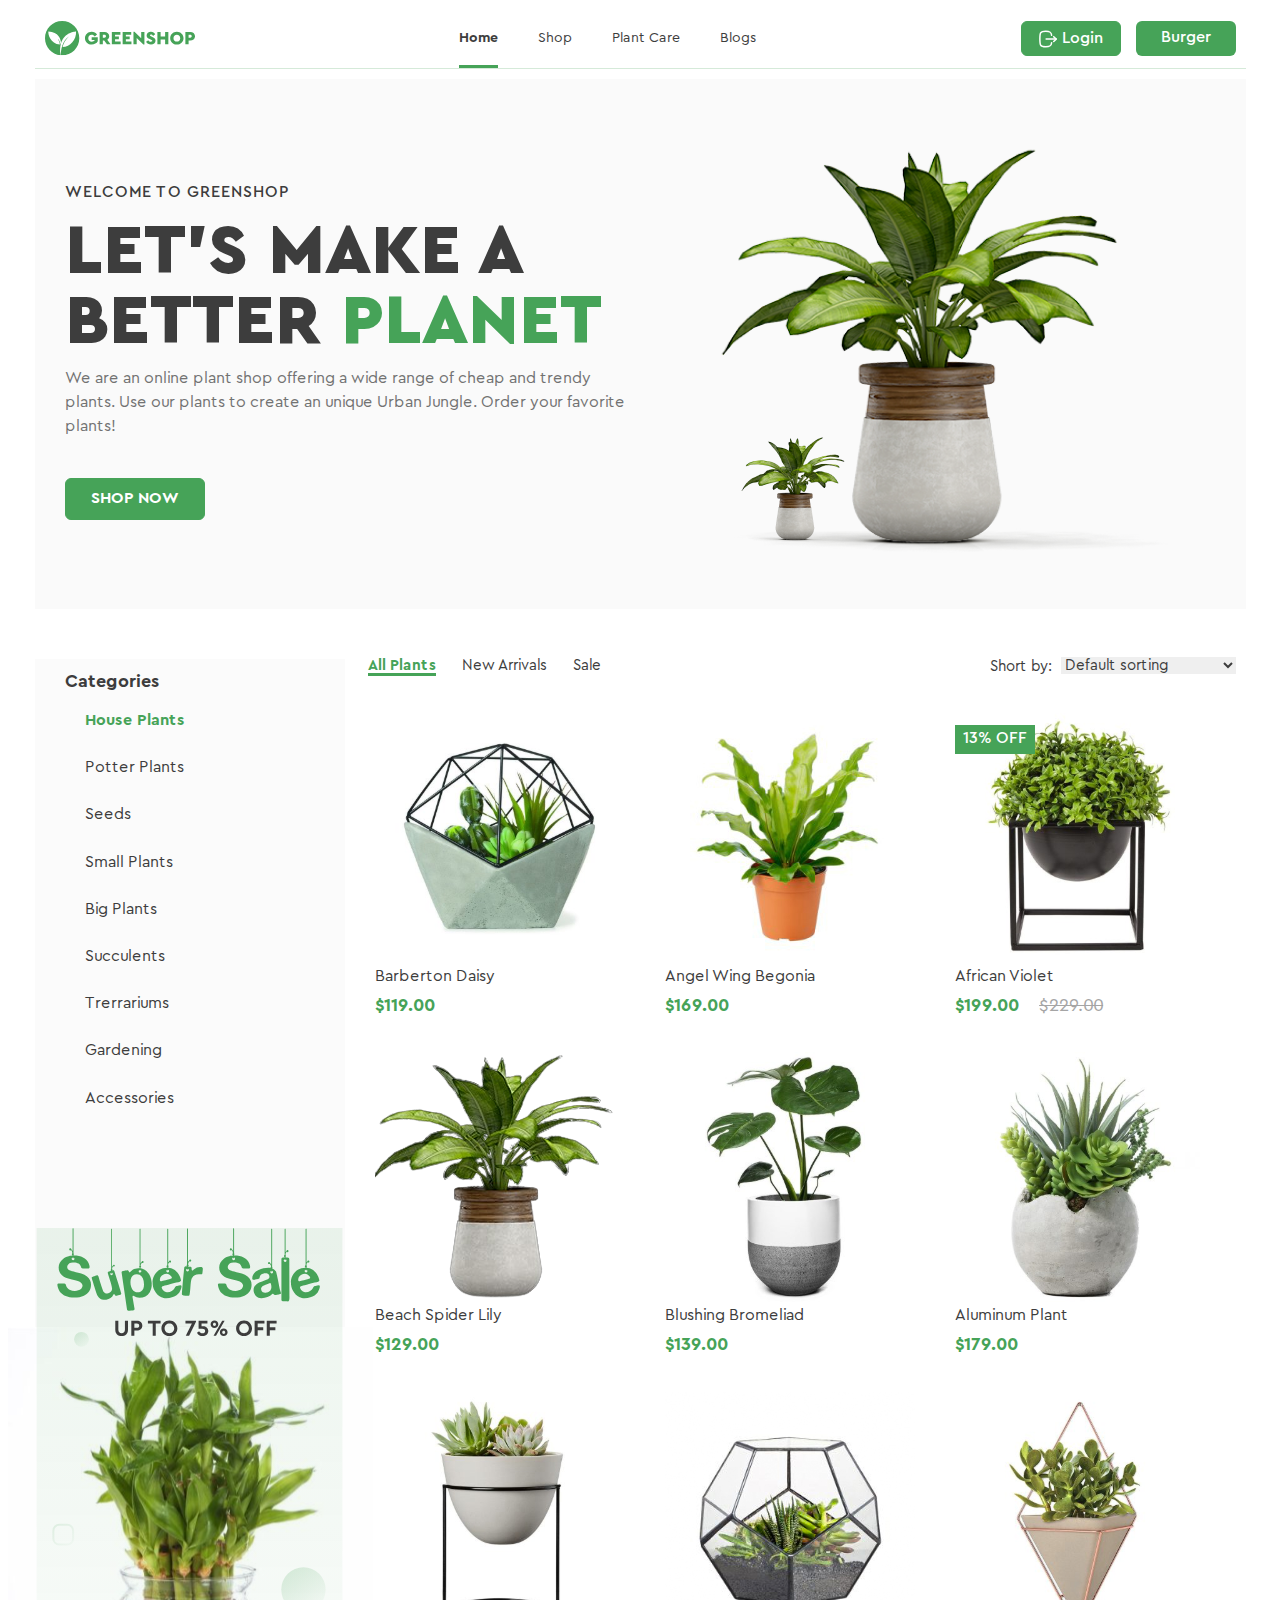
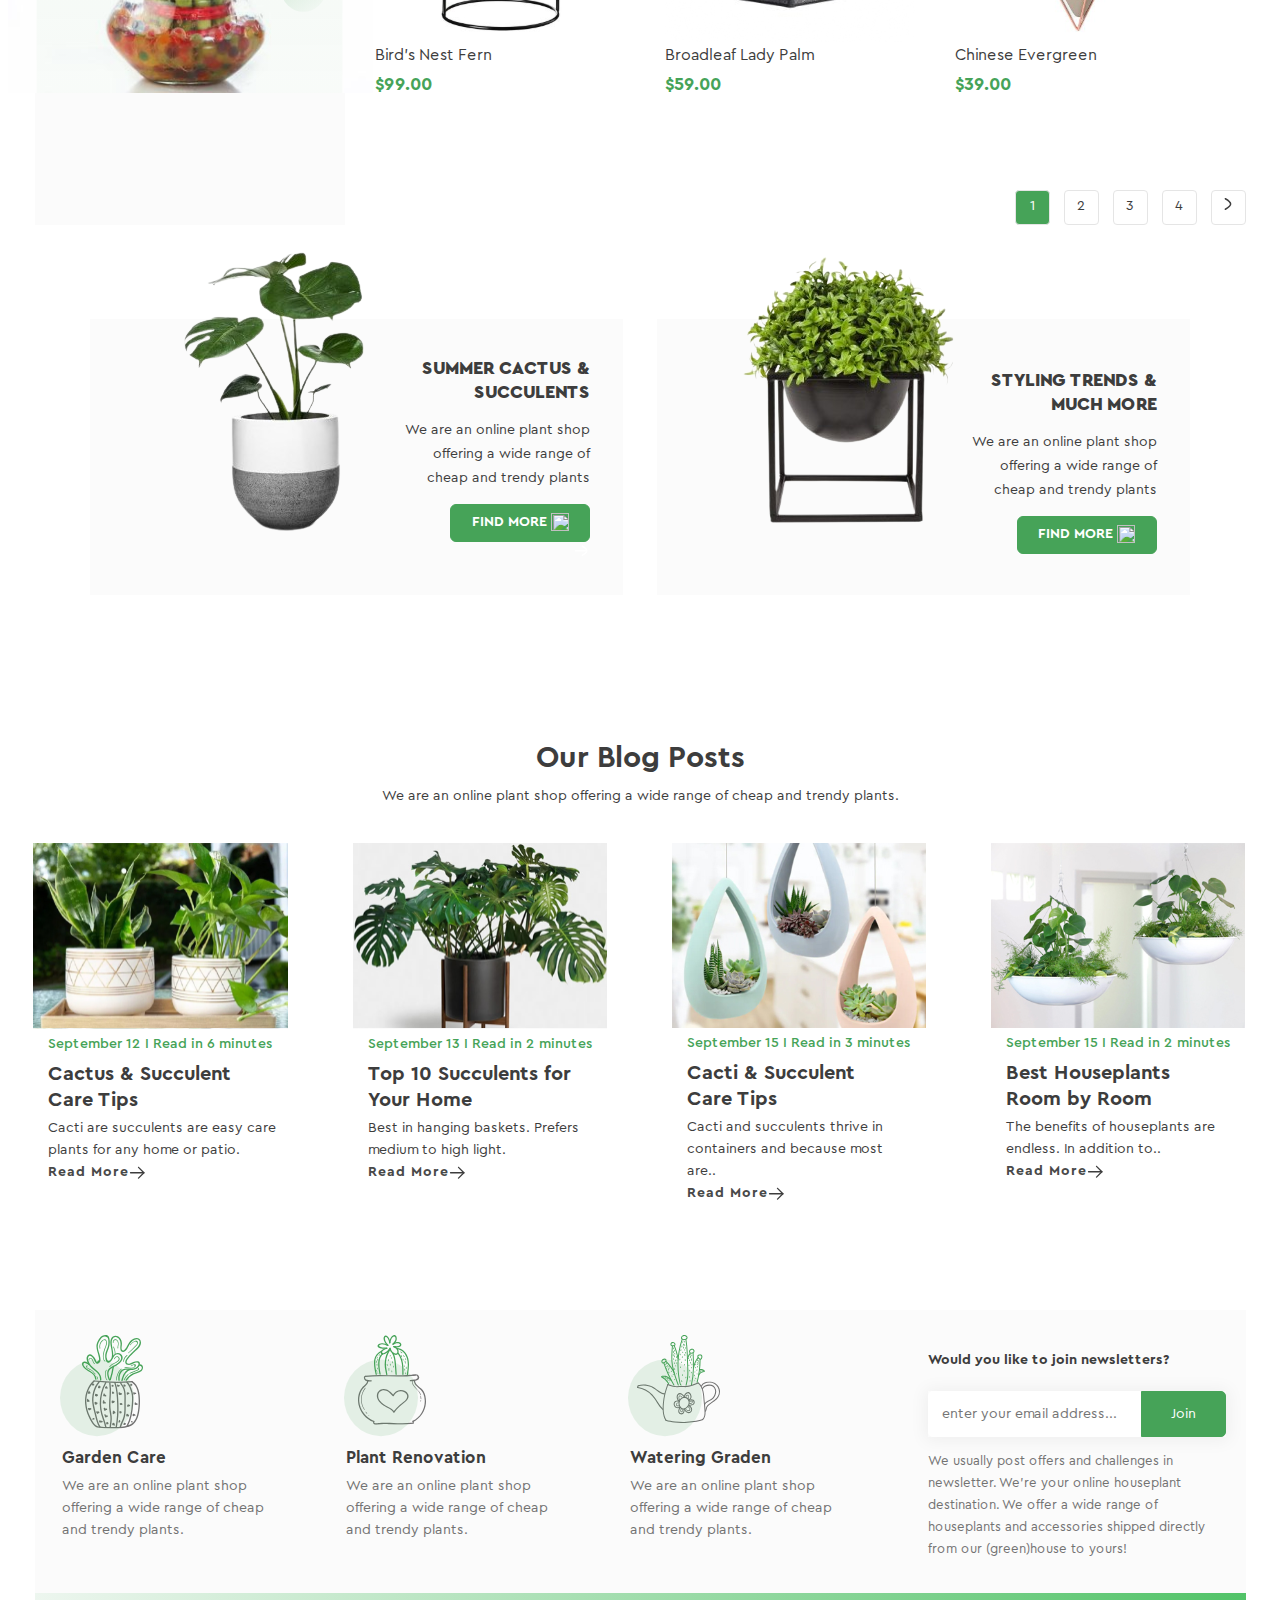
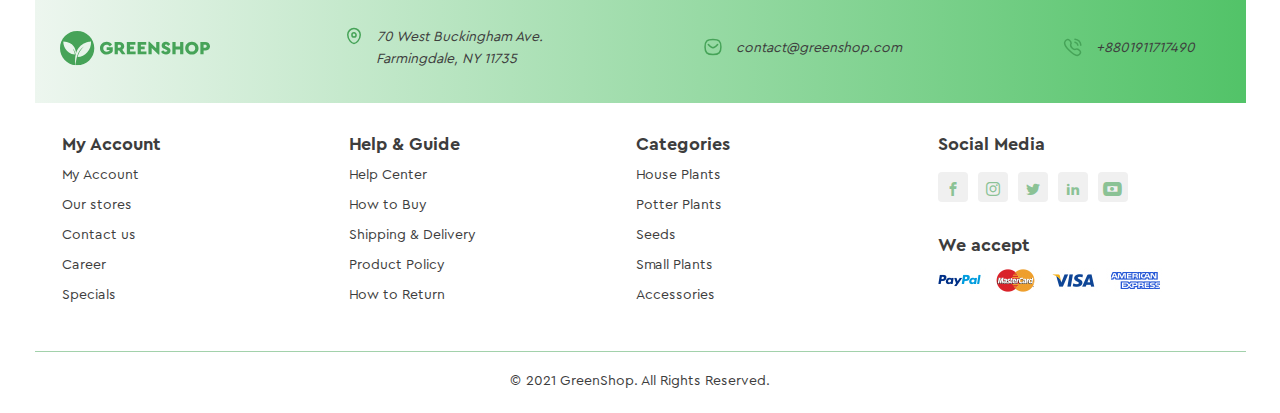
==== commit 9a7fa5c7: "Responsive" ====
--- a/index.html
+++ b/index.html
@@ -78,10 +78,15 @@
               <li><a class="link" href="#">Blogs</a></li>
             </ul>
           </nav>
-          <a class="button_login" href="registration.html">
-            <img class="Logout" src="images/Logout.svg" alt="" />
-            Login
-          </a>
+          <div class="button_container">
+            <a class="button_login" href="registration.html">
+              <img class="Logout" src="images/Logout.svg" alt="" />
+              <span>Login</span>
+            </a>
+            <a class="button_login1" href="burger.html">
+              <span>Burger</span>
+            </a>
+          </div>
         </div>
       </header>
       <main>
@@ -110,15 +115,15 @@
           <aside class="sidebar">
             <p>Categories</p>
             <ul class="sidebar_cat">
-              <li><a href="#">House Plants</a></li>
-              <li><a href="#">Potter Plants</a></li>
-              <li><a href="#">Seeds</a></li>
-              <li><a href="#">Small Plants</a></li>
-              <li><a href="#">Big Plants</a></li>
-              <li><a href="#">Succulents</a></li>
-              <li><a href="#">Trerrariums</a></li>
-              <li><a href="#">Gardening</a></li>
-              <li><a href="#">Accessories</a></li>
+              <li class="active_house_plants"><a href="#">House Plants</a></li>
+              <li class="plants"><a href="#">Potter Plants</a></li>
+              <li class="plants"><a href="#">Seeds</a></li>
+              <li class="plants"><a href="#">Small Plants</a></li>
+              <li class="plants"><a href="#">Big Plants</a></li>
+              <li class="plants"><a href="#">Succulents</a></li>
+              <li class="plants"><a href="#">Trerrariums</a></li>
+              <li class="plants"><a href="#">Gardening</a></li>
+              <li class="plants"><a href="#">Accessories</a></li>
             </ul>
             <div class="sidebar_sale">
               <img
@@ -132,9 +137,11 @@
             <div class="product_sort_clearfix">
               <div class="product_sort_filter_1">
                 <ul class="product_sort_filter">
-                  <li class="#"><a href="#">All Plants</a></li>
-                  <li><a href="#">New Arrivals</a></li>
-                  <li><a href="#">Sale</a></li>
+                  <li class="all_plants"><a href="#">All Plants</a></li>
+                  <li class="product_sort_filter_item">
+                    <a href="#">New Arrivals</a>
+                  </li>
+                  <li class="product_sort_filter_item"><a href="#">Sale</a></li>
                 </ul>
               </div>
               <div class="product_sort_sorting">
@@ -264,7 +271,7 @@
 
               <li class="product_item">
                 <div class="product_img">
-                  <img src="images/product4.svg" alt="" class="product4" />
+                  <img src="images/product_4main.png" alt="" class="product4" />
                   <ul class="product_icon">
                     <li>
                       <a href="#" class="product_icon_link">
@@ -472,7 +479,7 @@
                 <span class="price">$39.00</span>
               </li>
             </ul>
-            <div class="pages">
+            <div class="pages_main">
               <ul class="pages">
                 <li class="number_1 active"><a href="#">1</a></li>
                 <li><a href="#">2</a></li>
@@ -507,7 +514,7 @@
                 <a class="button_2" href="#"
                   >Find More
                   <img
-                    src="images/white_arrow _right.svg"
+                    src="images/white_arrow_right.svg"
                     alt=""
                     class="white_arrow"
                   />
@@ -530,7 +537,7 @@
               <a class="button_2" href="#"
                 >Find More
                 <img
-                  src="images/white_arrow _right.svg"
+                  src="images/white_arrow_right.svg"
                   alt=""
                   class="white_arrow"
                 />
@@ -631,14 +638,16 @@
                 <p class="text_small">
                   The benefits of houseplants are endless. In addition to..
                 </p>
-                <a href="#" class="active"
-                  >Read More
-                  <img
-                    src="images/small_arrow.svg"
-                    alt=""
-                    class="arrow_small"
-                  />
-                </a>
+                <div class="active_road_more_main2">
+                  <a href="#" class="active"
+                    >Read More
+                    <img
+                      src="images/small_arrow.svg"
+                      alt=""
+                      class="arrow_small"
+                    />
+                  </a>
+                </div>
               </div>
             </div>
           </div>
@@ -706,7 +715,7 @@
               <div class="contact-item2">
                 <a href="tel:+88 01911 717 490">
                   <img src="images/calling(main).svg" alt="" />
-                  +88 01911 717 490
+                  +8801911717490
                 </a>
               </div>
             </address>
@@ -822,6 +831,7 @@
                   </a>
                 </li>
               </ul>
+
               <h5 class="footer_text_bold">We accept</h5>
               <a href="#">
                 <img
--- a/styles/styles.css
+++ b/styles/styles.css
@@ -1,3 +1,13 @@
+body {
+  font-family: "Cera Pro", sans-serif;
+  line-height: 1.7;
+  color: #3d3d3d;
+  display: flex;
+  margin: -3px;
+  font-size: 14px;
+  justify-content: center;
+}
+
 @font-face {
   font-family: "Cera Pro";
   src: url("../fonts/CeraPro-Regular.woff2") format("woff2");
@@ -23,15 +33,6 @@
   src: url("../fonts/CeraPro-Bold.woff2") format("woff2");
   font-weight: 700;
   font-style: normal;
-}
-body {
-  font-family: "Cera Pro", sans-serif;
-  line-height: 1.7;
-  color: #3d3d3d;
-  display: flex;
-  font-size: 16px;
-  margin: -3px;
-  justify-content: center;
 }
 
 /* icons */
@@ -80,6 +81,107 @@
   content: "\eaca";
 }
 
+/* burger menu */
+.burger {
+  width: 30px;
+  height: 30px;
+  position: absolute;
+  z-index: 2;
+  display: flex;
+  top: 5px;
+  left: 10px;
+}
+
+.burger span,
+.burger:after,
+.burger:before {
+  content: "";
+  width: 30px;
+  display: block;
+  height: 3px;
+  background: #000;
+  position: absolute;
+}
+
+.burger:before {
+  top: 0;
+  left: 0;
+  transition: transform 0.2s linear;
+}
+
+.burger:after {
+  bottom: 0;
+  top: auto;
+  transition: transform 0.2s linear;
+}
+
+.burger span {
+  top: 50%;
+  left: 50%;
+  transform: translate(-50%, -2px);
+  transition: transform 0.2s linear, opacity 0.2s;
+}
+
+.toggler {
+  position: absolute;
+  left: -9999px;
+}
+
+.body {
+  margin: 0;
+}
+
+.header {
+  position: relative;
+}
+
+.drawer-menu {
+  padding: 28px;
+  background: #999c98b5;
+  position: absolute;
+  width: 200px;
+  top: 0;
+  left: 0;
+  height: 100vh;
+  transform: translateX(-100%);
+  transition: transform 0.3s linear;
+  list-style-type: none;
+  font-weight: 500;
+  font-size: 16px;
+  margin: 0;
+  padding-top: 47px;
+}
+
+.form_input input {
+  display: block;
+  min-width: 300px;
+  margin-bottom: 16px;
+  padding: 12px;
+  border: 1px solid #ccc;
+  border-radius: 5px;
+}
+
+.drawer-menu-list:hover {
+  color: #ffffff;
+}
+
+.toggler:checked + .burger span {
+  opacity: 0;
+  transform: translate(-50%, -2px) scale(0);
+}
+
+.toggler:checked + .burger:after {
+  transform: rotate(-45deg) translate(9px, -9px);
+}
+
+.toggler:checked + .burger:before {
+  transform: rotate(45deg) translate(10px, 10px);
+}
+
+.toggle-menu:has(.toggler:checked) + .drawer-menu {
+  transform: translateX(0);
+}
+
 .login-text {
   color: #2d2d2d;
   font-size: 20px;
@@ -108,7 +210,7 @@
   font-size: 16px;
   border-radius: 5px;
   cursor: pointer;
-  width: 304px;
+  width: 300px;
   margin-top: 45px;
   margin-bottom: 41px;
   font-weight: 700;
@@ -137,11 +239,6 @@
   text-decoration: none;
 }
 
-.product4 {
-  height: 250px;
-  width: 250px;
-}
-
 .input_registration {
   display: block;
   margin-top: 10px;
@@ -155,8 +252,8 @@
 }
 
 .logo_2 {
-  position: relative;
-  left: 150px;
+  display: flex;
+  justify-content: space-between;
 }
 
 .social-login {
@@ -222,22 +319,29 @@
 }
 
 .header_container {
-  border-bottom: 1px solid rgba(70, 163, 88, 50%);
-  padding-top: 30px;
-  padding-bottom: 10px;
-  margin-bottom: 10px;
+  position: relative;
+  padding: 24px 10px 23px;
   display: flex;
   align-items: center;
-  position: fixed;
+  background: #ffffff;
+}
+
+.header_container::after {
+  content: "";
+  position: absolute;
   left: 0;
   right: 0;
-  top: 0;
-  background: #ffffff;
-  z-index: 99999;
-}
+  height: 1px;
+  background: rgba(70, 163, 89, 0.229);
+  bottom: 10px;
+}
+
+.sidebar_cat a {
+  font-size: 16px;
+}
+
 .banner_container {
   background-color: rgba(245, 245, 245, 50%);
-  padding: 30px 15px;
   font-size: 16px;
   margin-bottom: 50px;
 }
@@ -255,10 +359,6 @@
 }
 
 .header_nav {
-  flex-grow: 1;
-}
-
-.product_sort_filter_1 {
   flex-grow: 1;
 }
 
@@ -283,18 +383,18 @@
   font-size: 70px;
   line-height: 1;
   margin: 0 0 10px;
-  color: #3d3d3d;
 }
 .text_1 {
   font-weight: 500;
   text-transform: uppercase;
-  color: #3d3d3d;
   letter-spacing: 1px;
+  line-height: 16px;
 }
 .text_2 {
-  color: #727272;
+  color: rgba(114, 114, 114, 1);
   margin-top: 0;
   margin-bottom: 40px;
+  line-height: 24px;
 }
 .divided {
   color: #46a358;
@@ -302,7 +402,8 @@
 
 .link_3 {
   position: relative;
-  padding-bottom: 10px;
+  padding-bottom: 13px;
+  color: #3d3d3d;
 }
 
 .link_3::after {
@@ -325,7 +426,7 @@
 
 .header_list .link {
   position: relative;
-  padding-bottom: 20px;
+  padding-bottom: 22px;
 }
 
 .header_list .link::after {
@@ -364,7 +465,7 @@
 .header_list .link_2 {
   border-bottom: solid 3px #46a358;
   position: relative;
-  padding-bottom: 17px;
+  padding-bottom: 20px;
 }
 
 .header_list .link_2 {
@@ -374,32 +475,55 @@
 }
 
 .header_list .active_1 {
-  font-weight: 700px;
+  font-weight: 700;
   color: #3d3d3d;
+}
+
+.button_container {
+  display: flex;
+  justify-content: flex-end;
+  align-items: center;
 }
 
 .button_login {
   font-weight: 500;
-  width: 100px;
   height: 35px;
-  background-color: #46a358;
   color: #fff;
-  border: 1px solid #46a358;
   padding: 3px 10px;
   font-size: 16px;
   text-decoration: none;
   text-align: center;
   border-radius: 6px;
-  display: inline-block;
   vertical-align: middle;
-  position: relative;
-  right: 150px;
-  transform: background-color 0.2s, transform 0.2s linear;
-}
-
+  border: 1px solid #46a358;
+  min-width: 100px;
+  background-color: #46a358;
+}
+
+.button_login1 {
+  font-weight: 500;
+  min-width: 100px;
+  height: 35px;
+  background-color: #46a358;
+  color: #fff;
+  padding: 3px 10px;
+  font-size: 16px;
+  text-decoration: none;
+  text-align: center;
+  border-radius: 6px;
+  vertical-align: middle;
+  margin-left: 15px;
+}
+
+.button_login1:hover {
+  background: #00a331be;
+  transform: scale(1.1);
+  transition: background 0.2s, transform 0.2s linear;
+}
 .button_login:hover {
   background: #00a331be;
   transform: scale(1.1);
+  transition: background 0.2s, transform 0.2s linear;
 }
 
 .Logout {
@@ -416,13 +540,14 @@
   padding: 6px 10px;
   text-decoration: none;
   text-align: center;
-  text-transform: capitalize;
-  transform: background-color 0.2s, transform 0.2s linear;
+  text-transform: uppercase;
+  font-weight: 700;
 }
 
 .button_2:hover {
   background: #00a331be;
   transform: scale(1.1);
+  transition: background-color 0.2s, transform 0.2s linear;
 }
 
 .text_find_more {
@@ -437,8 +562,10 @@
   display: inline-block;
   vertical-align: middle;
   text-align: center;
-  width: 38%;
-}
+  padding: 10px;
+  margin: 0 auto;
+}
+
 .form_conteiner,
 .text_email {
   display: flex;
@@ -474,6 +601,7 @@
 .input {
   display: inline-block;
   margin-bottom: 20px;
+  width: 100%;
 }
 .button_text {
   display: block;
@@ -516,12 +644,19 @@
   display: flex;
   align-items: center;
   justify-content: space-between;
+  width: 100%;
 }
 .baner__text {
-  flex-basis: 55%;
-}
-
-.product_sort_filter a:hover {
+  width: 50%;
+}
+
+.product_sort_filter .all_plants a {
+  color: #46a358;
+  font-weight: 700;
+  border-bottom: solid 3px #46a358;
+}
+
+.product_sort_filter .product_sort_filter_item a:hover {
   border-bottom: solid 3px #46a358;
   transition: border-bottom 0.3s ease;
   font-weight: 700;
@@ -537,14 +672,12 @@
 .product_item:hover .product_img .product4,
 .product_item_2:hover .product_img .strip {
   border-top: solid 2px #46a358;
+  transform: scale(1.05);
+  transition: transform 0.3s ease, background-color 0.3s ease;
 }
 
 .strip img {
   transition: border-top 0.3s ease, opacity 0.3s ease;
-}
-
-.banner_img {
-  max-width: 100%;
 }
 
 .btn::after,
@@ -567,28 +700,38 @@
 }
 
 .sidebar {
-  padding: 0px 10px 0px 50px;
+  padding: 14px 10px;
   font-size: 15px;
-  flex-basis: 310px;
+  max-width: 310px;
   flex-shrink: 0;
   display: flex;
   flex-direction: column;
+  background: #fbfbfb;
 }
 
 .advertising {
-  margin-bottom: 170px;
+  margin-bottom: 118px;
+  max-width: 366px;
+  display: flex;
+  justify-content: center;
+  align-items: center;
   position: relative;
-  right: 74px;
+  right: 37px;
 }
 
 .sidebar_sale {
   margin-top: auto;
+  width: 100%;
 }
 
 .main_container {
   width: 100%;
   max-width: 1211px;
-  padding-top: 80px;
+}
+
+.sidebar_cat .active_house_plants a {
+  color: #46a358;
+  font-weight: 600;
 }
 
 .sidebar_cat {
@@ -599,12 +742,13 @@
 .sidebar_cat li {
   margin-bottom: 20px;
 }
-.sidebar_cat a {
+.sidebar_cat .plants {
   text-decoration: none;
   color: #3d3d3d;
 }
-.sidebar_cat a:hover {
+.sidebar_cat .plants:hover {
   color: #46a358;
+  font-weight: 600;
 }
 .sidebar p {
   margin-top: 0;
@@ -613,10 +757,6 @@
   line-height: 16px;
   font-weight: 700;
 }
-.sidebar + .content_sidebar {
-  width: calc(100% - 310px);
-}
-
 .product_sort_clearfix {
   margin-top: -5px;
 }
@@ -625,15 +765,17 @@
   color: #3d3d3d;
   font-size: 15px;
   line-height: 16px;
+  display: flex;
 }
 
 .product_sort_filter {
   list-style-type: none;
-  padding: 0;
+  padding: 4px;
   margin: 0;
   float: left;
   text-transform: capitalize;
 }
+
 .product_sort_sorting {
   float: right;
   position: relative;
@@ -647,12 +789,13 @@
 
 .sort {
   border: none;
+  font-size: 15px;
   color: #3d3d3d;
+}
+
+.product_sort_sorting_title {
+  margin-right: 5px;
   font-size: 15px;
-}
-
-.product_sort_sorting_title {
-  margin-right: 10px;
 }
 .product_sort_option::after {
   content: "";
@@ -681,6 +824,7 @@
 .product_sort_filter a {
   text-decoration: none;
   color: #3d3d3d;
+  margin-left: -11px;
 }
 .product_list {
   list-style-type: none;
@@ -694,12 +838,10 @@
 }
 
 .product_item {
-  height: 350px;
   width: calc(33.33% - 30px);
 }
 
 .product_item_2 {
-  height: 350px;
   width: calc(33.33% - 30px);
   position: relative;
   display: inline-block;
@@ -749,6 +891,12 @@
 .arrow_right_2 {
   align-items: center;
   justify-content: center;
+}
+
+.sidebar + .pages_main {
+  padding-left: 50px;
+  width: calc(100% - 310px);
+  float: right;
 }
 
 .pages {
@@ -768,9 +916,6 @@
   color: #fff;
 }
 
-.icon-arrow-thin-right {
-}
-
 .number_1 {
   list-style-type: none;
   margin: 0;
@@ -778,8 +923,13 @@
   border-radius: 4px;
 }
 
-.number_1::active {
+.number_1:active {
   background: #46a358;
+}
+.content_sidebar {
+  display: inline-block;
+  vertical-align: top;
+  padding-left: 30px;
 }
 
 .pages a {
@@ -792,6 +942,7 @@
   padding-top: 4px;
   color: inherit;
 }
+
 .product_sort {
   margin-bottom: 31px;
 }
@@ -923,29 +1074,39 @@
   line-height: 16px;
   text-decoration: none;
 }
-
-.blog_container_text a:hover .arrow_small {
-  opacity: 1;
-  transform: translateX(0);
-}
-
-.blog_container_text .active {
-  color: #3d3d3df1;
-}
-
-.blog_container_text a:hover {
-  color: #46a358;
-  transform: scale(1.05);
-  box-shadow: 0 4px 10px rgba(70, 163, 88, 0.2);
+.active_road_more {
+  margin-top: 29px;
 }
 
 .arrow_small {
   vertical-align: middle;
   width: 16px;
   height: 16px;
-  opacity: 0;
   transform: translateX(-5px);
   transition: all 0.3s ease;
+}
+
+.blog_container_text a {
+  position: relative;
+  color: #494949;
+  text-decoration: none;
+  font-weight: bold;
+  letter-spacing: 1px;
+  padding-right: 25px;
+  transition: color 0.3s ease, transform 0.3s ease;
+}
+
+.blog_container_text a:hover {
+  color: #46a358;
+  transform: scale(1.1);
+}
+
+.blog_container_text .arrow_small {
+  transition: transform 0.3s ease;
+}
+
+.blog_container_text a:hover .arrow_small {
+  transform: translateX(5px);
 }
 
 .all_text {
@@ -971,6 +1132,7 @@
   color: #ffffff;
   text-align: center;
   height: 29px;
+  z-index: 10;
 }
 
 .product_icon {
@@ -1003,6 +1165,7 @@
   position: relative;
   bottom: -10px;
   background: #ffffff;
+  transition: transform 0.3s ease, fill 0.3s ease;
 }
 
 .product_icon_link:hover svg path {
@@ -1011,10 +1174,14 @@
 
 .product_icon_link:hover svg {
   fill: #46a358;
+  transform: scale(1.2);
+  opacity: 1;
+  transition: opacity 0.3s ease;
 }
 
 .product_item_2:hover .product_icon {
   display: flex;
+  transition: width 0.3s ease, opacity 0.3s ease;
 }
 
 .product_item:hover .product_icon {
@@ -1032,7 +1199,7 @@
   opacity: 0;
   transition: all 0.2s linear;
   visibility: hidden;
-  top: 16px;
+  top: 18px;
 }
 
 .submenu_category:hover .second_menu {
@@ -1255,8 +1422,7 @@
 
 .blog_posts {
   margin-bottom: 100px;
-  max-width: 1211px;
-  width: 100%;
+  max-width: 100%;
 }
 
 .icon {
@@ -1466,3 +1632,362 @@
   line-height: 22px;
   margin: 0;
 }
+/* media */
+@media (max-width: 1200px) {
+  .sidebar + .pages_main {
+    width: calc(100% - 250px);
+  }
+}
+
+@media (max-width: 1024px) {
+  body {
+    font-size: 13px;
+  }
+  .text_1 {
+    font-size: 12px;
+  }
+  .text_2 {
+    font-size: 11px;
+  }
+  .twins_plants_img img {
+    max-width: 74%;
+    margin-top: -127px;
+  }
+  .twins_plants {
+    max-width: 48%;
+  }
+  .info_list h4 {
+    font-size: 14px;
+  }
+  .text_our_blog {
+    font-size: 20px;
+  }
+  .text_we_are_an_online {
+    font-size: 12px;
+  }
+  .bold_text_under_picture {
+    font-size: 15px;
+  }
+  .text_small {
+    font-size: 12px;
+  }
+  .blog_container_text time {
+    font-size: 14px;
+  }
+  .blog_container_text .active,
+  .blog_container_text .active_2 {
+    font-size: 12px;
+  }
+  .blog_container {
+    gap: 89px;
+  }
+  .all_text {
+    padding: 8px 7px 7px 6px;
+  }
+  .info_list p {
+    font-size: 12px;
+  }
+  .footer-newsletter p {
+    font-size: 12px;
+  }
+  .footer_section2 {
+    width: 40%;
+    padding: 0;
+  }
+  .twins_plants_container {
+    margin-bottom: 69px;
+  }
+  .blog_posts {
+    margin-bottom: 70px;
+  }
+  .confidentiality {
+    font-size: 12px;
+  }
+  .footer_section4 {
+    margin-left: -2px;
+  }
+  .footer_section3 {
+    padding: 0;
+    width: 41%;
+  }
+  .footer_section1 {
+    padding: 0;
+    width: 35%;
+  }
+  .all_content_information {
+    display: flex;
+    width: 72%;
+    gap: 14px;
+  }
+  .footer_text_bold {
+    font-size: 15px;
+  }
+  .contact_details {
+    font-size: 12px;
+    width: 100%;
+  }
+  .info_footer {
+    padding: 15px;
+  }
+  .footer-section {
+    gap: 10px;
+  }
+  .contact-item logo {
+    width: 40%;
+  }
+  .list_my_account1,
+  .list_my_account2,
+  .list_my_account3 {
+    font-size: 12px;
+  }
+
+  .price_2 {
+    font-size: 14px;
+  }
+  .banner__text h1 {
+    font-size: 50px;
+  }
+  .product_sort_clearfix .product_sort_filter {
+    font-size: 13px;
+  }
+  .product_sort_sorting {
+    display: flex;
+    align-items: center;
+  }
+  .sidebar {
+    max-width: 250px;
+  }
+  .advertising {
+    max-width: 300px;
+  }
+  .arrow_right_2 {
+    width: 15px;
+    height: 22px;
+  }
+
+  .sidebar_cat li {
+    margin-bottom: 10px;
+  }
+
+  .product_sort_sorting_title {
+    font-size: 13px;
+  }
+
+  .product_item h4,
+  .product_item_2 h4 {
+    font-size: 12px;
+  }
+
+  .price_crossed_out {
+    font-size: 14px;
+    left: 40px;
+  }
+  .text_right p {
+    font-size: 12px;
+    line-height: 20px;
+  }
+  .text_right {
+    max-width: 53%;
+  }
+  .text_bold_1 {
+    font-size: 16px;
+  }
+
+  .info_sale {
+    top: 0px;
+    font-size: 12px;
+    width: 60px;
+    height: 25px;
+  }
+
+  .pages li {
+    margin-left: 5px;
+  }
+
+  .pages a {
+    width: 25px;
+    height: 25px;
+    padding-top: 0px;
+    margin: 6px;
+  }
+
+  .sidebar p {
+    font-size: 15px;
+  }
+
+  .sidebar_cat a {
+    font-size: 13px;
+  }
+
+  .price {
+    font-size: 14px;
+  }
+
+  .product_list {
+    gap: 37px;
+  }
+
+  .sort {
+    font-size: 13px;
+  }
+}
+
+@media (min-width: 375px) and (max-width: 768px) {
+  .button_login {
+    background: #85878565;
+  }
+  .baner__text {
+    width: 100%;
+  }
+  .twins_plants_container {
+    display: block;
+  }
+  .text_right {
+    padding: 30px 12px;
+  }
+  .product_sort_sorting {
+    position: relative;
+    right: 179px;
+  }
+  .twins_plants {
+    max-width: 94%;
+    padding-left: 30px;
+    display: flex;
+    margin-bottom: 100px;
+  }
+  .text_bold_1 {
+    font-size: 15px;
+  }
+  .text_right p {
+    font-size: 12px;
+  }
+  .twins_plants_img img {
+    margin-top: -101px;
+    max-width: 57%;
+  }
+}
+
+@media (max-width: 768px) {
+  body {
+    font-size: 12px;
+  }
+
+  .sidebar {
+    max-width: none;
+    display: flex;
+    flex-direction: column-reverse;
+  }
+  .content_info {
+    display: block;
+  }
+  .all_content_information {
+    display: flex;
+    justify-content: center;
+    text-align: center;
+    width: 100%;
+    padding: 0 20px 30px 20px;
+  }
+  .sidebar_cat {
+    display: flex;
+    flex-wrap: wrap;
+  }
+  .footer_section4 {
+    margin-left: 24px;
+  }
+  .footer-newsletter h4 {
+    padding: 0 10px;
+  }
+  .footer-newsletter p {
+    padding: 0 10px;
+  }
+  .contact-bar {
+    padding: 9px 12px;
+  }
+  .contact_details {
+    display: block;
+    width: 50%;
+  }
+  .content_info {
+    padding: 29px 11px;
+  }
+  .active_house_plants {
+    margin-right: 20px;
+  }
+  .sidebar_cat .plants {
+    margin-right: 32px;
+  }
+
+  .content_holder_clearfix {
+    display: block;
+  }
+  .sidebar + .content_sidebar {
+    width: auto;
+  }
+  .pages {
+    text-align: center;
+  }
+  .banner_img {
+    display: none;
+  }
+  .sidebar_sale {
+    display: flex;
+    justify-content: center;
+    max-width: 100%;
+    align-items: center;
+  }
+  .sidebar_cat {
+    margin: 0 0 30px;
+  }
+  .product_item_2,
+  .product_item {
+    width: calc(50% - 30px);
+  }
+  .header_list {
+    display: none;
+  }
+  .button_login1 {
+    border: none;
+    min-width: auto;
+    color: #46a358;
+    text-decoration: underline;
+    background: none;
+    margin-left: 5px;
+  }
+  .button_login {
+    border: none;
+    min-width: auto;
+    height: 29px;
+    padding: 0px 7px;
+  }
+  .header_container {
+    padding: 24px 19px 23px;
+  }
+  .button_login span {
+    display: none;
+  }
+  .button_login:before {
+    color: #46a358;
+  }
+  .banner {
+    display: block;
+  }
+  .banner h1 {
+    font-size: 35px;
+  }
+  .banner {
+    padding: 20px;
+  }
+  .button_2 {
+    font-size: 12px;
+    min-width: 110px;
+  }
+  .advertising {
+    margin-bottom: 43px;
+  }
+  .footer-section {
+    display: block;
+  }
+  .info_footer {
+    padding: 12px;
+  }
+}
